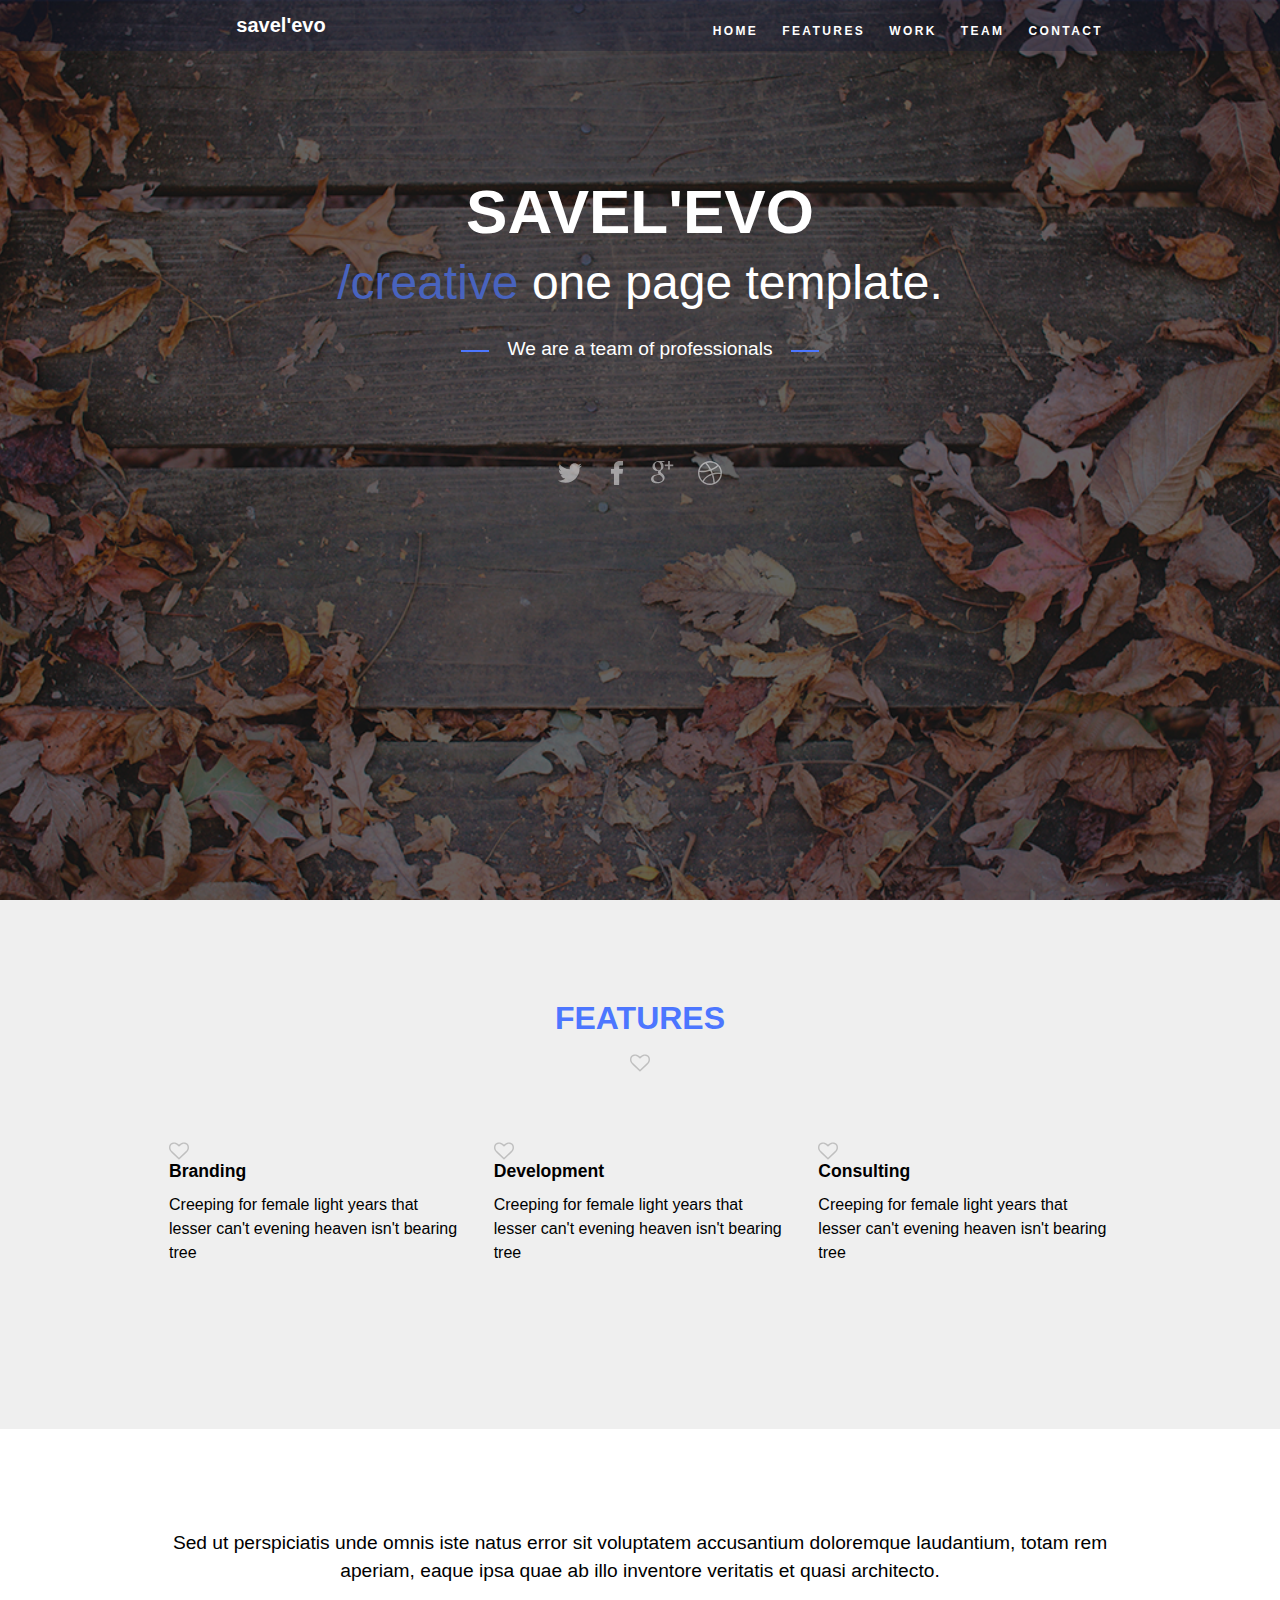
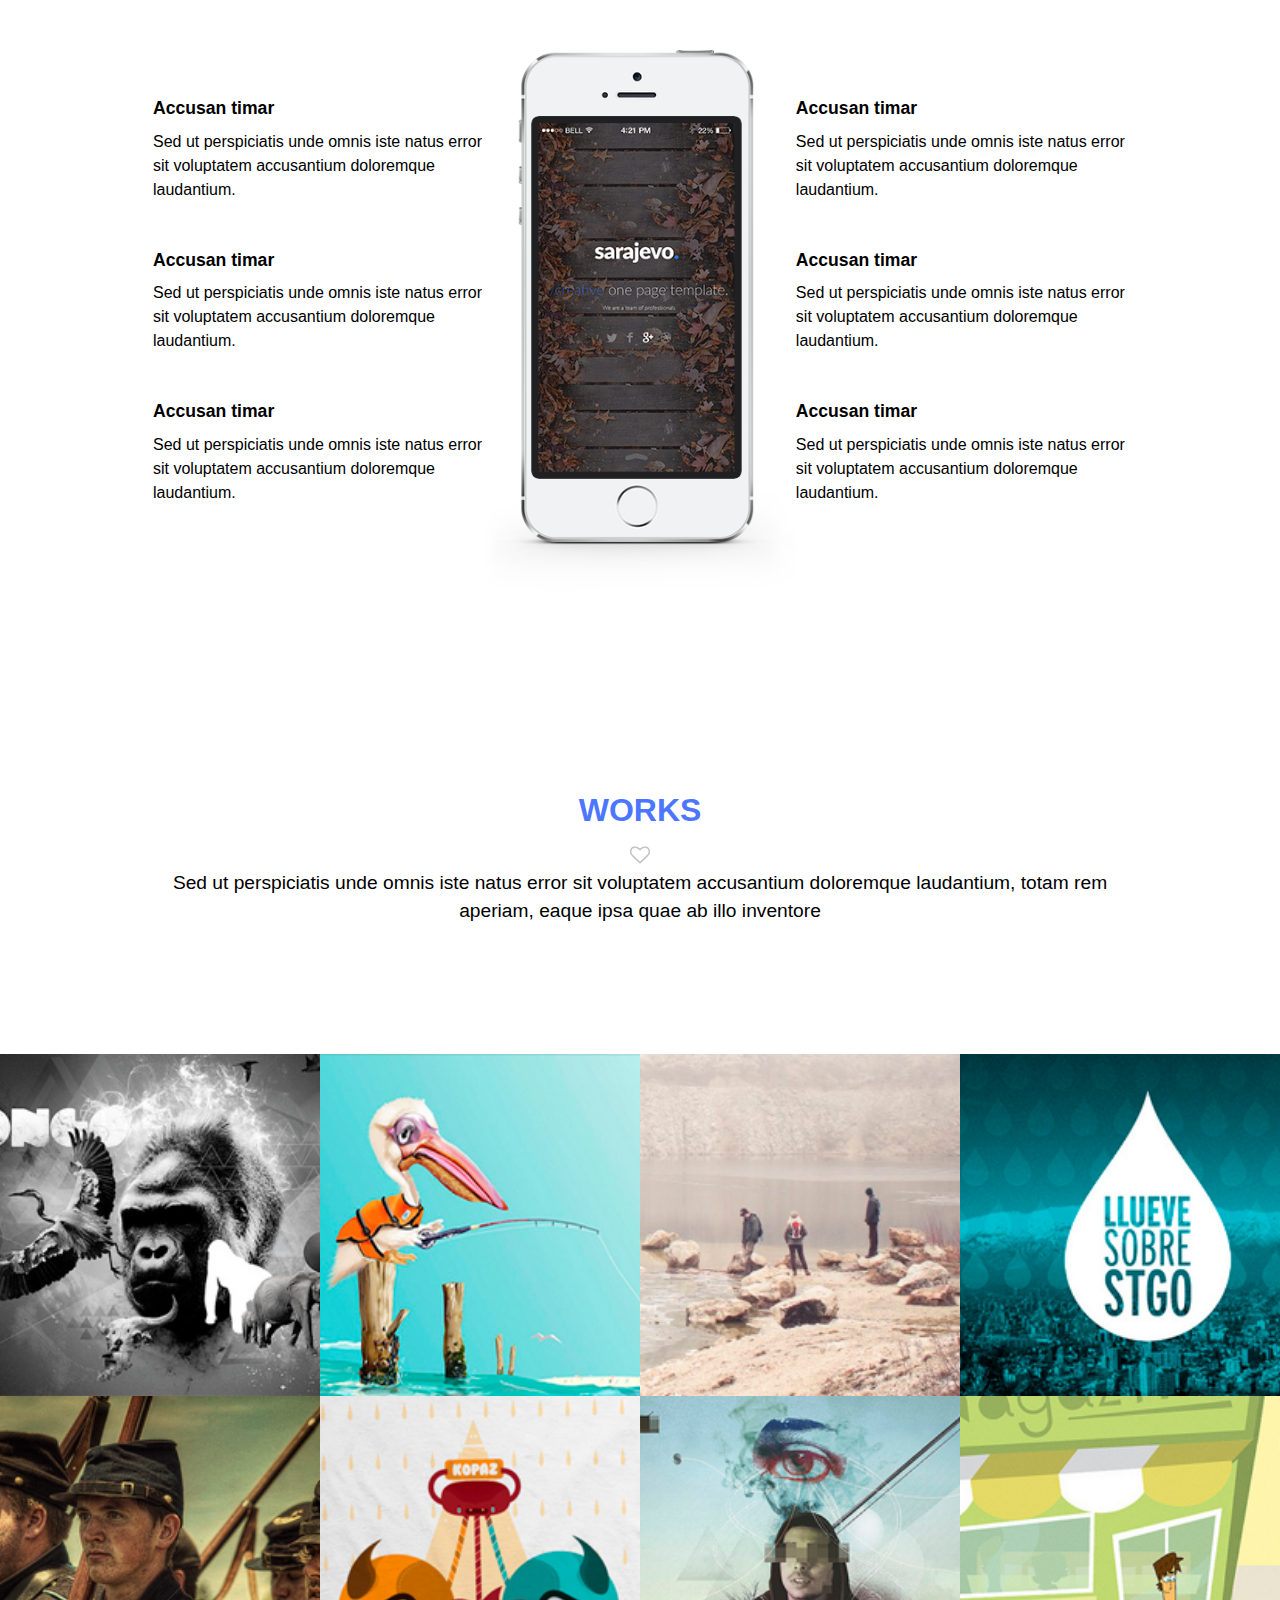
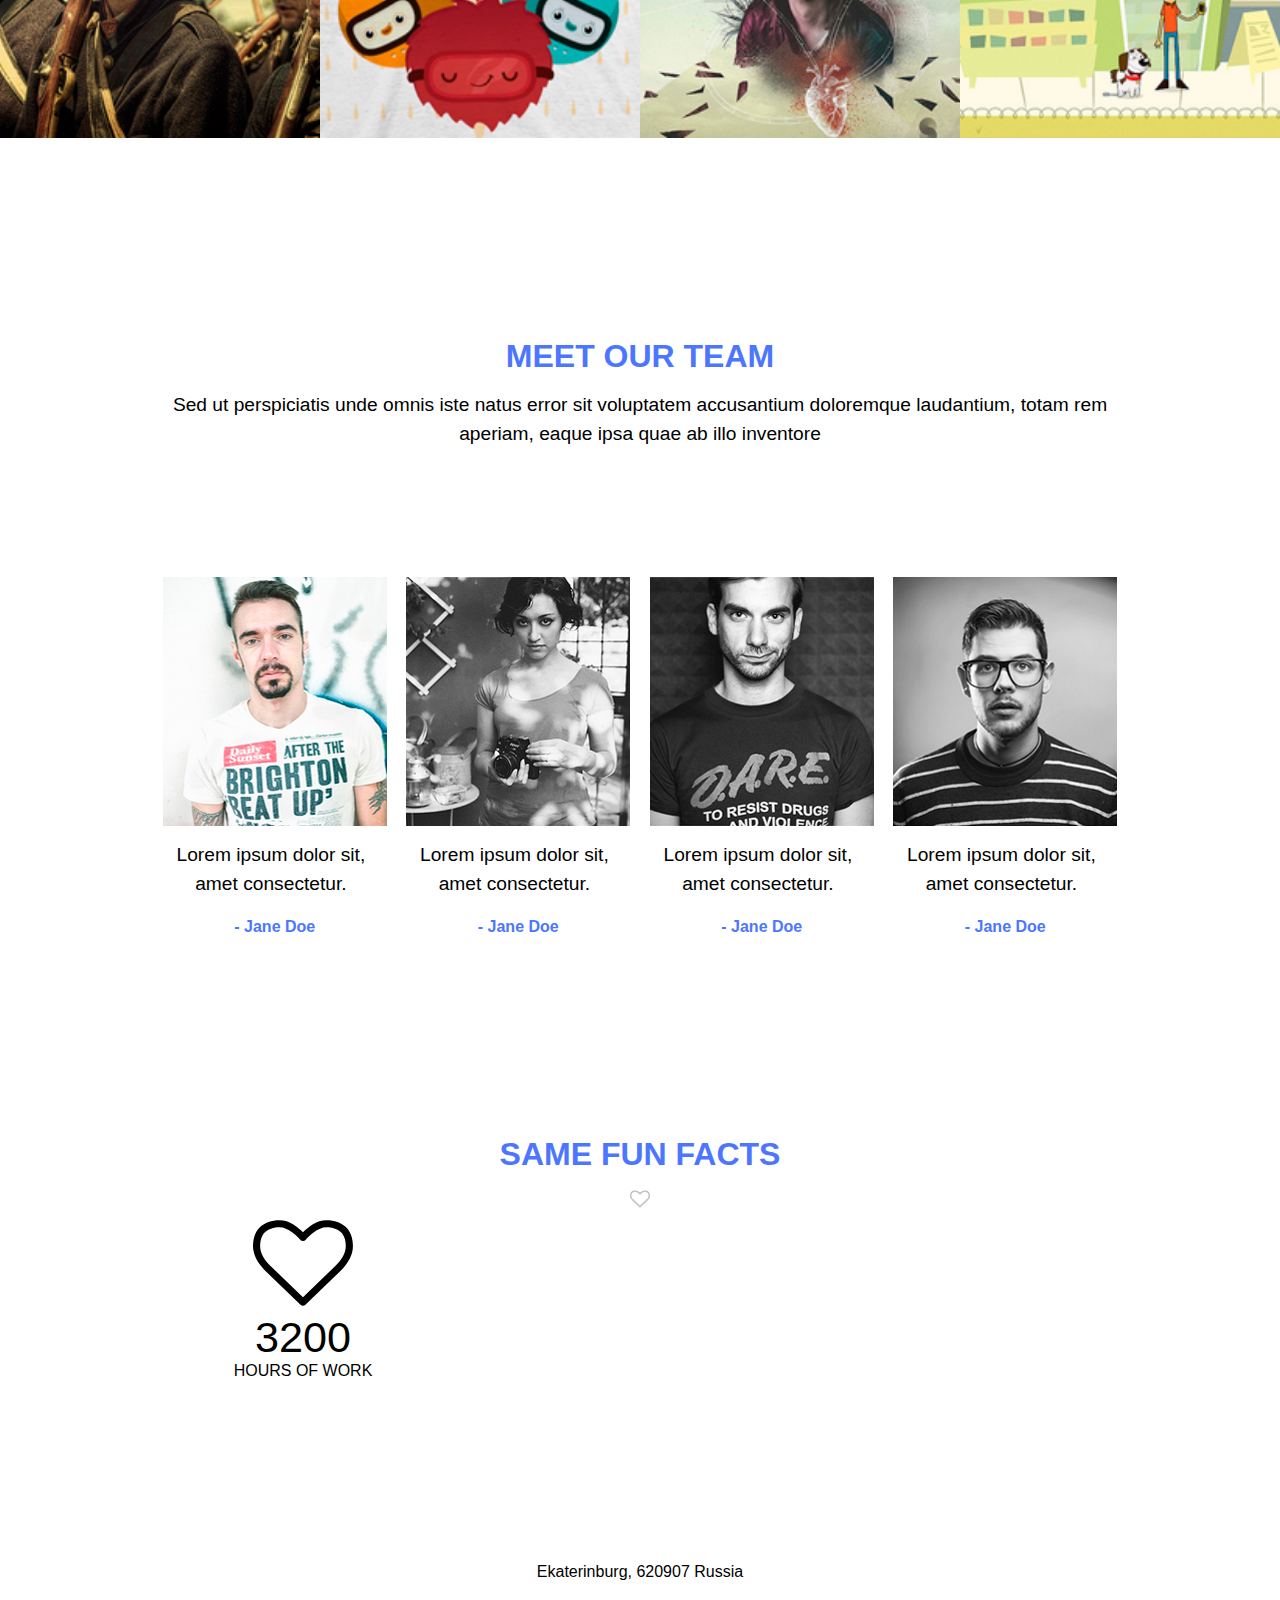
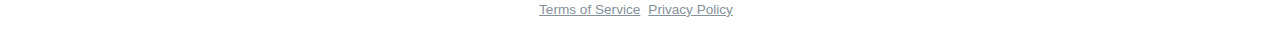
==== index.html @ 515e4ff5 "add section facts" ====
<!DOCTYPE html>
<html lang="en">
<head>
    <meta charset="UTF-8">
    <link rel="stylesheet" href="assets/css/style.min.css">
    <link href="https://fonts.googleapis.com/css?family=Montserrat:400,600,700&display=swap" rel="stylesheet">
    
    <!-- Useful meta tags -->
    <meta http-equiv="x-ua-compatible" content="ie=edge">
    <meta name="viewport" content="width=device-width, initial-scale=1">
    <meta name="robots" content="index, follow, noodp">
    <meta name="googlebot" content="index, follow">
    <meta name="google" content="notranslate">
    <meta name="format-detection" content="telephone=no">
    <meta name="keywords" content="">
    <meta name="description" content="">
    
    <title>HomePage</title>
</head>
<body>

<svg xmlns="http://www.w3.org/2000/svg" style="display:none;">
	<symbol id="twitter" viewbox="0 0 512 512">
		<g>
			<path d="M512,97.248c-19.04,8.352-39.328,13.888-60.48,16.576c21.76-12.992,38.368-33.408,46.176-58.016
				c-20.288,12.096-42.688,20.64-66.56,25.408C411.872,60.704,384.416,48,354.464,48c-58.112,0-104.896,47.168-104.896,104.992
				c0,8.32,0.704,16.32,2.432,23.936c-87.264-4.256-164.48-46.08-216.352-109.792c-9.056,15.712-14.368,33.696-14.368,53.056
				c0,36.352,18.72,68.576,46.624,87.232c-16.864-0.32-33.408-5.216-47.424-12.928c0,0.32,0,0.736,0,1.152
				c0,51.008,36.384,93.376,84.096,103.136c-8.544,2.336-17.856,3.456-27.52,3.456c-6.72,0-13.504-0.384-19.872-1.792
				c13.6,41.568,52.192,72.128,98.08,73.12c-35.712,27.936-81.056,44.768-130.144,44.768c-8.608,0-16.864-0.384-25.12-1.44
				C46.496,446.88,101.6,464,161.024,464c193.152,0,298.752-160,298.752-298.688c0-4.64-0.16-9.12-0.384-13.568
				C480.224,136.96,497.728,118.496,512,97.248z"/>
		</g>
	</symbol>

	<symbol id="facebook" viewbox="0 0 512 512">
		<g>
			<path d="M134.941,272.691h56.123v231.051c0,4.562,3.696,8.258,8.258,8.258h95.159
				c4.562,0,8.258-3.696,8.258-8.258V273.78h64.519c4.195,0,7.725-3.148,8.204-7.315l9.799-85.061c0.269-2.34-0.472-4.684-2.038-6.44
				c-1.567-1.757-3.81-2.763-6.164-2.763h-74.316V118.88c0-16.073,8.654-24.224,25.726-24.224c2.433,0,48.59,0,48.59,0
				c4.562,0,8.258-3.698,8.258-8.258V8.319c0-4.562-3.696-8.258-8.258-8.258h-66.965C309.622,0.038,308.573,0,307.027,0
				c-11.619,0-52.006,2.281-83.909,31.63c-35.348,32.524-30.434,71.465-29.26,78.217v62.352h-58.918c-4.562,0-8.258,3.696-8.258,8.258
				v83.975C126.683,268.993,130.379,272.691,134.941,272.691z"/>
		</g>
	</symbol>

	<symbol id="google-plus" viewbox="0 0 512 512">
		<g>
			<path d="M273.372,302.498c-5.041-6.762-10.608-13.045-16.7-18.842c-6.091-5.804-12.183-11.088-18.271-15.845
				c-6.092-4.757-11.659-9.329-16.702-13.709c-5.042-4.374-9.135-8.945-12.275-13.702c-3.14-4.757-4.711-9.61-4.711-14.558
				c0-6.855,2.19-13.278,6.567-19.274c4.377-5.996,9.707-11.799,15.986-17.417c6.28-5.617,12.559-11.753,18.844-18.415
				c6.276-6.665,11.604-15.465,15.985-26.412c4.373-10.944,6.563-23.458,6.563-37.542c0-16.75-3.713-32.835-11.136-48.25
				c-7.423-15.418-17.89-27.412-31.405-35.976h38.54L303.2,0H178.441c-17.699,0-35.498,1.906-53.384,5.72
				c-26.453,5.9-48.723,19.368-66.806,40.397C40.171,67.15,31.129,90.99,31.129,117.637c0,28.171,10.138,51.583,30.406,70.233
				c20.269,18.649,44.585,27.978,72.945,27.978c5.71,0,12.371-0.478,19.985-1.427c-0.381,1.521-1.043,3.567-1.997,6.136
				s-1.715,4.62-2.286,6.14c-0.57,1.521-1.047,3.375-1.425,5.566c-0.382,2.19-0.571,4.428-0.571,6.71
				c0,12.563,6.086,26.744,18.271,42.541c-14.465,0.387-28.737,1.67-42.825,3.86c-14.084,2.19-28.833,5.616-44.252,10.28
				c-15.417,4.661-29.217,11.42-41.396,20.27c-12.182,8.854-21.317,19.366-27.408,31.549C3.533,361.559,0.01,374.405,0.01,386.017
				c0,12.751,2.857,24.314,8.565,34.69c5.708,10.369,13.035,18.842,21.982,25.406c8.945,6.57,19.273,12.083,30.978,16.562
				c11.704,4.47,23.315,7.659,34.829,9.562c11.516,1.903,22.888,2.854,34.119,2.854c51.007,0,90.981-12.464,119.909-37.397
				c26.648-23.223,39.971-50.062,39.971-80.517c0-10.855-1.57-20.984-4.712-30.409C282.51,317.337,278.42,309.254,273.372,302.498z
				 M163.311,198.722c-9.707,0-18.937-2.475-27.694-7.426c-8.757-4.95-16.18-11.374-22.27-19.273
				c-6.088-7.898-11.418-16.796-15.987-26.695c-4.567-9.896-7.944-19.792-10.135-29.692c-2.19-9.895-3.284-19.318-3.284-28.265
				c0-18.271,4.854-33.974,14.562-47.108c9.705-13.134,23.411-19.701,41.112-19.701c12.563,0,23.935,3.899,34.118,11.704
				c10.183,7.804,18.177,17.701,23.984,29.692c5.802,11.991,10.277,24.407,13.417,37.257c3.14,12.847,4.711,24.983,4.711,36.403
				c0,19.036-4.139,34.317-12.419,45.833C195.144,192.964,181.775,198.722,163.311,198.722z M242.251,413.123
				c-5.23,8.949-12.319,15.94-21.267,20.981c-8.946,5.048-18.509,8.758-28.693,11.14c-10.183,2.385-20.889,3.572-32.12,3.572
				c-12.182,0-24.27-1.431-36.258-4.284c-11.99-2.851-23.459-7.187-34.403-12.991c-10.944-5.8-19.795-13.798-26.551-23.982
				c-6.757-10.184-10.135-21.744-10.135-34.69c0-11.419,2.568-21.601,7.708-30.55c5.142-8.945,11.709-16.084,19.702-21.408
				c7.994-5.332,17.319-9.713,27.979-13.131c10.66-3.433,20.937-5.808,30.833-7.139c9.895-1.335,19.985-1.995,30.262-1.995
				c6.283,0,11.043,0.191,14.277,0.567c1.143,0.767,4.043,2.759,8.708,5.996s7.804,5.428,9.423,6.57
				c1.615,1.137,4.567,3.326,8.85,6.563c4.281,3.237,7.327,5.661,9.135,7.279c1.803,1.618,4.421,4.045,7.849,7.279
				c3.424,3.237,5.948,6.043,7.566,8.422c1.615,2.378,3.616,5.28,5.996,8.702c2.38,3.433,4.043,6.715,4.998,9.855
				c0.948,3.142,1.854,6.567,2.707,10.277c0.855,3.72,1.283,7.569,1.283,11.57C250.105,393.713,247.487,404.182,242.251,413.123z"/>
			<polygon points="401.998,73.089 401.998,0 365.449,0 365.449,73.089 292.358,73.089 292.358,109.636 365.449,109.636 
				365.449,182.725 401.998,182.725 401.998,109.636 475.081,109.636 475.081,73.089 		"/>
		</g>
	</symbol>

	<symbol id="dribble" viewbox="0 0 512 512">
		<g>
			<path d="M256,0C115.04,0,0,115.05,0,256c0,140.96,115.05,256,256,256c140.96,0,256-115.05,256-256C512,115.04,396.95,0,256,0z   M429.64,111.51c31.96,38.34,51.47,87.39,52.31,140.89c-40.06-9.37-84.55-10-129.86-1.74c-11.79,2.15-23.58,4.88-35.3,8.16  c-3.9-10.61-8.04-21.13-12.44-31.55c-4.49-10.63-9.23-21.08-14.19-31.38C344.15,175.27,402.65,144.57,429.64,111.51z M256,30  c58.82,0,112.45,22.59,152.7,59.54C393,110.95,348.26,142.12,276.48,169c-25.06-46.66-55.11-89.54-89.83-128.1  C208.51,33.83,231.82,30,256,30z M156.95,52.9c35.41,37.93,65.87,80.29,90.96,126.05c-74.68,24.17-150.29,34.03-212.46,27.66  C50.59,138.96,96.14,82.67,156.95,52.9z M30,256c0-6.64,0.31-13.21,0.87-19.7c13.72,1.45,28.03,2.18,42.82,2.18  c58.33,0,123.86-11.22,188.21-32.53c9.82,20.1,18.65,40.78,26.44,61.97c-25.09,9.02-49.51,20.49-72.44,34.14  c-56.22,33.47-97.35,76.53-114.41,118.71C57.52,379.51,30,320.91,30,256z M256,482c-48.29,0-93.09-15.23-129.86-41.14  c11.4-38.52,49.96-80.19,105.11-113.02c19.43-11.58,42.15-22.49,66.88-31.36c17.53,55.1,28.27,113.26,31.68,173.13  C306.67,477.63,281.84,482,256,482z M359.07,457.1c-4.16-58.32-15.02-115.1-32.45-169.64c48.6-13.36,102.58-17.84,153.77-4.56  C471.33,358.91,424.41,423.47,359.07,457.1z"/>
		</g>
	</symbol>

	<symbol id="heart" viewbox="0 0 512 512">
		<g>
			<path d="M475.366,71.949c-24.175-23.606-57.575-35.404-100.215-35.404c-11.8,0-23.843,2.046-36.117,6.136
				c-12.279,4.093-23.702,9.615-34.256,16.562c-10.568,6.945-19.65,13.467-27.269,19.556c-7.61,6.091-14.845,12.564-21.696,19.414
				c-6.854-6.85-14.087-13.323-21.698-19.414c-7.616-6.089-16.702-12.607-27.268-19.556c-10.564-6.95-21.985-12.468-34.261-16.562
				c-12.275-4.089-24.316-6.136-36.116-6.136c-42.637,0-76.039,11.801-100.211,35.404C12.087,95.55,0,128.286,0,170.16
				c0,12.753,2.24,25.891,6.711,39.398c4.471,13.514,9.566,25.031,15.275,34.546c5.708,9.514,12.181,18.792,19.414,27.834
				c7.233,9.041,12.519,15.272,15.846,18.698c3.33,3.426,5.948,5.903,7.851,7.427L243.25,469.938
				c3.427,3.426,7.614,5.144,12.562,5.144s9.138-1.718,12.563-5.144l177.87-171.31c43.588-43.58,65.38-86.406,65.38-128.472
				C511.626,128.279,499.54,95.546,475.366,71.949z M421.405,271.795L255.813,431.391L89.938,271.507
				C54.344,235.922,36.55,202.133,36.55,170.156c0-15.415,2.046-29.026,6.136-40.824c4.093-11.8,9.327-21.177,15.703-28.124
				c6.377-6.949,14.132-12.607,23.268-16.988c9.141-4.377,18.086-7.328,26.84-8.85c8.754-1.52,18.079-2.281,27.978-2.281
				c9.896,0,20.557,2.424,31.977,7.279c11.418,4.853,21.934,10.944,31.545,18.271c9.613,7.332,17.845,14.183,24.7,20.557
				c6.851,6.38,12.559,12.229,17.128,17.559c3.424,4.189,8.091,6.283,13.989,6.283c5.9,0,10.562-2.094,13.99-6.283
				c4.568-5.33,10.28-11.182,17.131-17.559c6.852-6.374,15.085-13.222,24.694-20.557c9.613-7.327,20.129-13.418,31.553-18.271
				c11.416-4.854,22.08-7.279,31.977-7.279s19.219,0.761,27.977,2.281c8.757,1.521,17.702,4.473,26.84,8.85
				c9.137,4.38,16.892,10.042,23.267,16.988c6.376,6.947,11.612,16.324,15.705,28.124c4.086,11.798,6.132,25.409,6.132,40.824
				C475.078,202.133,457.19,236.016,421.405,271.795z"/>
		</g>
	</symbol>	



</svg>
<!-- Bonjour le monde -->

<div class="page">
	<section class="section-hero">
		<div class="header-wrapper">
			<div class="container">
				<header class="header">
					<div class="logo-box">
						<span class="logo-box__text">
							savel'evo
						</span>
					</div>
					<!-- /.logo-box -->
				
					<nav class="navbar">
				    	<svg class="navbar__menu hide-desktop">
				    		<use xlink:href="#menu"></use>
				    	</svg>
				
						<ul class="navbar-list">
							<li class="navbar-list__item">
								<a class="navbar-list__link" href="#">Home</a>
							</li>
				
							<li class="navbar-list__item">
								<a class="navbar-list__link" href="#">Features</a>
							</li>
				
							<li class="navbar-list__item">
								<a class="navbar-list__link" href="#">Work</a>
							</li>
				
							<li class="navbar-list__item">
								<a class="navbar-list__link" href="#">Team</a>
							</li>
				
							<li class="navbar-list__item">
								<a class="navbar-list__link" href="#">Contact</a>
							</li>
						</ul>
					</nav>
					<!-- /.navbar -->
				</header>			</div>
		</div>

		<div class="container">
			<div class="hero">
				<h1 class="page__head hero__head">Savel'evo</h1>
				<p class=" hero__subhead"><span>/creative</span> one page template.</p>
				<p class="hero__text">We are a team of professionals</p>
			
				<ul class="social-block hero-social">
					<li class="hero-social__item">
						<a href="#" class="hero-social__link">
							<svg class="hero-social__icon">
								<use xlink:href="#twitter"></use>
							</svg>
						</a>
					</li>
			
					<li class="hero-social__item">
						<a href="#" class="hero-social__link">
							<svg class="hero-social__icon">
								<use xlink:href="#facebook"></use>
							</svg>
						</a>
					</li>
			
					<li class="hero-social__item">
						<a href="#" class="hero-social__link">
							<svg class="hero-social__icon">
								<use xlink:href="#google-plus"></use>
							</svg>
						</a>
					</li>
			
					<li class="hero-social__item">
						<a href="#" class="hero-social__link">
							<svg class="hero-social__icon">
								<use xlink:href="#dribble"></use>
							</svg>
						</a>
					</li>
				</ul>
			</div>
			<!-- /.hero -->		</div>
	</section>

	<section class="section-features section--padding-vertical">
		<div class="container">
			<div class="features">
				<h1 class="page__head features__head">features</h1>
				<div class="page-heart">
					<svg class="page-heart__icon">
						<use xlink:href="#heart"></use>
					</svg>
				</div>
			
				<ul class="features-list page-list">
					<li class="features-list__item">
						<svg class="page__subhead-icon">
							<use xlink:href="#heart"></use>
						</svg>
			
						<h1 class="page-list__head">Branding</h1>
			
						<p class="page-list__text">
							Creeping for female light years that lesser can't evening heaven isn't bearing tree
						</p>
					</li>
					<li class="features-list__item">
						<svg class="page__subhead-icon">
							<use xlink:href="#heart"></use>
						</svg>
			
						<h1 class="page-list__head">Development</h1>
			
						<p class="page-list__text">
							Creeping for female light years that lesser can't evening heaven isn't bearing tree
						</p>
					</li>
					<li class="features-list__item">
						<svg class="page__subhead-icon">
							<use xlink:href="#heart"></use>
						</svg>
			
						<h1 class="page-list__head">Consulting</h1>
			
						<p class="page-list__text">
							Creeping for female light years that lesser can't evening heaven isn't bearing tree
						</p>
					</li>
				</ul>
				<!-- /.features-list -->
			</div>
			<!-- /.features -->		</div>
	</section>

	<section class="section-services section--padding-vertical">
		<div class="container">
			<div class="services">
				<p class="page__subhead services__subhead">
					Sed ut perspiciatis unde omnis iste natus error sit voluptatem accusantium doloremque laudantium, totam rem aperiam, eaque ipsa quae ab illo inventore veritatis et quasi architecto.
				</p>
			
				<div class="services-content">
					<ul class="page-list services-list">
						<li class="page-list__item services-list__item">
							<h1 class="page-list__head">Accusan timar</h1>
			
							<p class="services-list__text">
								Sed ut perspiciatis unde omnis iste natus error sit voluptatem accusantium doloremque laudantium.
							</p>
						</li>
			
						<li class="page-list__item services-list__item">
							<h1 class="page-list__head">Accusan timar</h1>
							
							<p class="services-list__text">
								Sed ut perspiciatis unde omnis iste natus error sit voluptatem accusantium doloremque laudantium.
							</p>
						</li>
			
						<li class="page-list__item services-list__item">
							<h1 class="page-list__head">Accusan timar</h1>
							
							<p class="services-list__text">
								Sed ut perspiciatis unde omnis iste natus error sit voluptatem accusantium doloremque laudantium.
							</p>
						</li>
					</ul>
					<!-- /.services-list -->
			
					<img
						class="services-image" 
						src="../../assets/img/services/iphone.png" 
						alt="iphone"
					>
			
					<ul class="page-list services-list">
						<li class="page-list__item services-list__item">
							<h1 class="page-list__head">Accusan timar</h1>
			
							<p class="services-list__text">
								Sed ut perspiciatis unde omnis iste natus error sit voluptatem accusantium doloremque laudantium.
							</p>
						</li>
			
						<li class="page-list__item services-list__item">
							<h1 class="page-list__head">Accusan timar</h1>
			
							<p class="services-list__text">
								Sed ut perspiciatis unde omnis iste natus error sit voluptatem accusantium doloremque laudantium.
							</p>
						</li>
			
						<li class="page-list__item services-list__item">
							<h1 class="page-list__head">Accusan timar</h1>
			
							<p class="services-list__text">
								Sed ut perspiciatis unde omnis iste natus error sit voluptatem accusantium doloremque laudantium.
							</p>
						</li>
					</ul>
					<!-- /.services-list -->
				</div>
				<!-- /.services-content -->
			</div>
			<!-- /.services -->		</div>
	</section>

	<section class="section-portfolio section--padding-vertical">
		<div class="container">
			<div class="portfolio">
				<h1 class="page__head">works</h1>
				
				<div class="page-heart">
					<svg class="page-heart__icon">
						<use xlink:href="#heart"></use>
					</svg>
				</div>
			
				<p class="page__subhead">
					Sed ut perspiciatis unde omnis iste natus error sit voluptatem accusantium doloremque laudantium, totam rem aperiam, eaque ipsa quae ab illo inventore
				</p>
			</div>
			<!-- /.portfolio -->		</div>

		
		<ul class="slider-list grid" >
			<li class="slider-list__item a">
				<img src="../../assets/img/slider/a.png" alt="slider picture">
			</li>
		
			<li class="slider-list__item b">
				<img src="../../assets/img/slider/b.png" alt="slider picture">
			</li>
		
			<li class="slider-list__item c">
				<img src="../../assets/img/slider/c.png" alt="slider picture">
			</li>
		
			<li class="slider-list__item d">
				<img src="../../assets/img/slider/d.png" alt="slider picture">
			</li>
		
			<li class="slider-list__item e">
				<img src="../../assets/img/slider/e.png" alt="slider picture">
			</li>
		
			<li class="slider-list__item f">
				<img src="../../assets/img/slider/f.png" alt="slider picture">
			</li>
		
			<li class="slider-list__item j">
				<img src="../../assets/img/slider/j.png" alt="slider picture">
			</li>
		
			<li class="slider-list__item k">
				<img src="../../assets/img/slider/k.png" alt="slider picture">
			</li>
		</ul>
		<!-- /.slider-list -->	</section>

	<section class="section-team section--padding-vertical">
		<div class="container">
			<div class="team">
				<h1 class="page__head">Meet our team</h1>
				<p class="page__subhead">
					Sed ut perspiciatis unde omnis iste natus error sit voluptatem accusantium doloremque laudantium, totam rem aperiam, eaque ipsa quae ab illo inventore
				</p>
			
				<ul class="team-list page-list row">
					<li class="team-list__item">
						<figure class="page-figure">
							<img
							class="page-figure__img"
							src="../../assets/img/team/John.png"
							alt="user picture">
			
							<blockquote class="page-figure__quote">
								<p>Lorem ipsum dolor sit, amet consectetur.</p>
							</blockquote>
			
							<figcaption class="page-figure__caption">- Jane Doe </figcaption>
						</figure>
					</li>
			
					<li class="team-list__item">
						<figure class="page-figure">
							<img
							class="page-figure__img"
							src="../../assets/img/team/Chystine.png"
							alt="user picture">
			
							<blockquote class="page-figure__quote">
								<p>Lorem ipsum dolor sit, amet consectetur.</p>
							</blockquote>
			
							<figcaption class="page-figure__caption">- Jane Doe </figcaption>
						</figure>
					</li>
			
					<li class="team-list__item">
						<figure class="page-figure">
							<img
							class="page-figure__img"
							src="../../assets/img/team/Martin.png"
							alt="user picture">
			
							<blockquote class="page-figure__quote">
								<p>Lorem ipsum dolor sit, amet consectetur.</p>
							</blockquote>
			
							<figcaption class="page-figure__caption">- Jane Doe </figcaption>
						</figure>
					</li>
			
					<li class="team-list__item">
						<figure class="page-figure">
							<img
							class="page-figure__img"
							src="../../assets/img/team/Steve.png"
							alt="user picture">
			
							<blockquote class="page-figure__quote">
								<p>Lorem ipsum dolor sit, amet consectetur.</p>
							</blockquote>
			
							<figcaption class="page-figure__caption">- Jane Doe </figcaption>
						</figure>
					</li>
				</ul>
				<!-- /.team-list -->
			</div>
			<!-- /.team -->		</div>
	</section>

	<section class="section-facts section--padding-vertical">
		<div class="container">
			<div class="facts">
				<h1 class="page__head">same fun facts</h1>
			
				<div class="page-heart">
					<svg class="page-heart__icon">
						<use xlink:href="#heart"></use>
					</svg>
				</div>
				<!-- /.page-heart -->
			
				<ul class="facts-list page-list">
					<li class="facts-list__item">
						<svg class="facts-list__icon">
							<use xlink:href="#heart"></use>
						</svg>
			
						<span class="facts-list__number-val">3200</span>
			
						<span class="facts-list__caption">Hours of Work</span>
					</li>
				</ul>
				<!-- /.facts-list -->
			
			</div>		</div>
	</section>

	<section class="section-footer">
		<div class="container">
			<footer class="footer">
				<img class="footer-logo" src="" alt="">
			
				<p class="footer__address">
					Ekaterinburg, 620907 <span class="page_d-block">Russia</span>
				</p>
			
				<ul class="footer-social">
					<li class="footer-social__item">
						<a class="footer-social__link" href="#">Terms of Service</a>
					</li>
			
					<li class="footer-social__item">
						<a class="footer-social__link" href="#">Privacy Policy</a>
					</li>
				</ul>
			</footer>
			<!-- /.footer -->		</div>
	</section>
</div>

<script src="assets/js/app.min.js"></script>

</body>
</html>
---- assets/css/style.min.css ----
body{margin:0;padding:0;font-family:myriadpro-bold,sans-serif}@font-face{font-family:myriadpro-bold;src:url(../sass/fonts/myriadpro-bold.ttf) format("truetype");font-style:normal;font-weight:400}*,:after,:before{box-sizing:border-box}h1,h2,h3,h4,ul{margin:0;padding:0}ul{display:-ms-flexbox;display:flex;list-style:none}p{padding:0;margin:0;line-height:1.5em}img{display:block;width:100%;height:auto}.btn{width:50%;color:#fff;text-align:center;background-color:#4c76ff;text-decoration:none;font-size:1.5em;border-radius:20px;padding:.5em;margin-top:1.5em;transition:background-color .14s linear}.btn:hover{background-color:#668aff}.btn-cta{background-color:#00CC80FF;transition:background-color .14s linear}.btn-cta:hover{background-color:#00e690}body::-webkit-scrollbar{width:.5em;background-color:transparent}body::-webkit-scrollbar-thumb{background-color:#4c76ff;border-radius:1em}.grid{width:100%;display:grid;grid-auto-flow:dense;grid-template-columns:repeat(12,1fr);grid-template-rows:repeat(2,38vh)}.grid .slider-list__item{position:relative;background-color:#ccc;overflow:hidden}.grid .slider-list__item img{position:absolute;top:0;left:0;width:100%;height:100%;object-fit:cover}.grid .slider-list__item.a,.grid .slider-list__item.b,.grid .slider-list__item.c,.grid .slider-list__item.d,.grid .slider-list__item.e,.grid .slider-list__item.f,.grid .slider-list__item.j,.grid .slider-list__item.k{grid-column:span 3}@media (max-width:991px){.grid{grid-template-columns:repeat(2,1fr);grid-template-rows:repeat(3,30vh)}.grid .slider-list__item.a,.grid .slider-list__item.b,.grid .slider-list__item.c,.grid .slider-list__item.d,.grid .slider-list__item.e,.grid .slider-list__item.f{grid-column:span 1;grid-row:span 1}}@media (max-width:768px){.grid{grid-template-columns:1fr;grid-template-rows:repeat(6,45vh)}.grid .slider-list__item.a,.grid .slider-list__item.b,.grid .slider-list__item.c,.grid .slider-list__item.d,.grid .slider-list__item.e,.grid .slider-list__item.f{grid-column:span 1;grid-row:span 1}}.page{overflow:hidden}.page-heart{text-align:center}.page-heart__icon{width:20px;height:20px;fill:#bfbfbf}.page__head,.page__subhead{text-align:center}.page__head{font-size:2em;font-weight:700;color:#4c76ff;text-transform:uppercase;padding-bottom:.5em}.page__subhead{font-size:1.2em;padding-bottom:8rem;position:relative}.page__subhead-icon{width:20px;height:20px;fill:#bfbfbf}.page-figure__quote,.page__text{text-align:justify;font-size:1.2em;line-height:1.6em}.page-list__head{font-size:1.1em;font-weight:600;padding-bottom:.6em;text-align:left;width:100%}.page-figure{display:-ms-flexbox;display:flex;-ms-flex-direction:column;flex-direction:column;-ms-flex-align:center;align-items:center;margin:0}.page-figure__img{width:224px}.page-figure__quote{font-size:1.2em;text-align:center;padding:.8em .4em 1em 0;margin:0}.page-figure__caption{color:#4c76ff;font-weight:700}.section-hero{width:100%;height:100vh;background:url(../img/hero/hero_background.jpg);background-position:50%;background-size:cover}.section-features{background-color:#efefef}.section-footer{margin:4rem 0 1rem}.section--padding-vertical{padding:100px 0}.container{margin:0 auto;max-width:974px}.header{display:-ms-flexbox;display:flex;-ms-flex-pack:justify;justify-content:space-between;-ms-flex-align:center;align-items:center;color:red}.header-wrapper{background:rgba(16,22,54,.3)}.navbar{font-size:12px}.navbar__menu{width:35px;height:35px;fill:#fff}.navbar-list{display:-ms-inline-flexbox;display:inline-flex}.navbar-list__item{padding:2em 2em 1.1em 0}.navbar-list__link{color:#fff;font-weight:700;letter-spacing:.2em;text-decoration:none;text-transform:uppercase;position:relative}.navbar-list__link:before{content:"";display:block;width:100%;height:1.3px;background-color:#4c76ff;position:absolute;top:-100%;right:0;opacity:0;transition:opacity .3s ease}.navbar-list__link:hover:before{opacity:1}.logo-box{min-width:256px;display:-ms-flexbox;display:flex;-ms-flex-pack:distribute;justify-content:space-around}.logo-box__text{color:#fff;font-size:20px;font-weight:700;position:relative}#tag{font-size:14px;font-style:italic;color:#814d4d;opacity:.3}.hero{text-align:center;color:#fff;display:-ms-flexbox;display:flex;-ms-flex-direction:column;flex-direction:column;-ms-flex-align:center;align-items:center;padding-top:125px}.hero__head{color:#fff;font-size:62px;padding-bottom:0;margin:0}.hero__subhead{padding-bottom:1rem;font-size:48px}.hero__subhead span{color:#4863be}.hero__text{font-size:1.2rem;position:relative;margin-bottom:10%}.hero__text:before{right:107%}.hero__text:after,.hero__text:before{content:"";display:block;width:28px;height:2px;background-color:#4c76ff;position:absolute;top:50%}.hero__text:after{left:107%}.hero-social{display:-ms-flexbox;display:flex}.hero-social__link{padding:.7rem;opacity:.5;transition:opacity .2s ease}.hero-social__link:hover{opacity:1}.hero-social__icon{width:24px;height:24px;fill:#fff}.features-list__item{display:-ms-flexbox;display:flex;-ms-flex-direction:column;flex-direction:column;-ms-flex-align:left;align-items:left;width:100%;padding:4rem 1rem}.services__subhead{padding-bottom:4rem}.services-content{display:-ms-flexbox;display:flex;-ms-flex-pack:justify;justify-content:space-between}.services-list{-ms-flex-direction:column;flex-direction:column}.services-list__item{padding-top:3rem}.services-image{width:32%}.facts-list__item{display:-ms-flexbox;display:flex;-ms-flex-direction:column;flex-direction:column;-ms-flex-align:center;align-items:center;text-transform:uppercase}.facts-list__icon{height:100px}.facts-list__number-val{font-size:2.7rem}.footer{display:-ms-flexbox;display:flex;-ms-flex-direction:column;flex-direction:column;-ms-flex-align:center;align-items:center}.footer__address{color:#000;padding:1em 0}.footer-social__item{margin-right:.5em}.footer-social__link{color:#85919b;font-size:.85em}@media screen and (min-width:1000px){.hide-desktop{display:none}}@media (max-width:1000px){.navbar-list{display:none}}@media (max-width:675px){.page__subhead{font-size:1.5em}.btn{width:80%}}
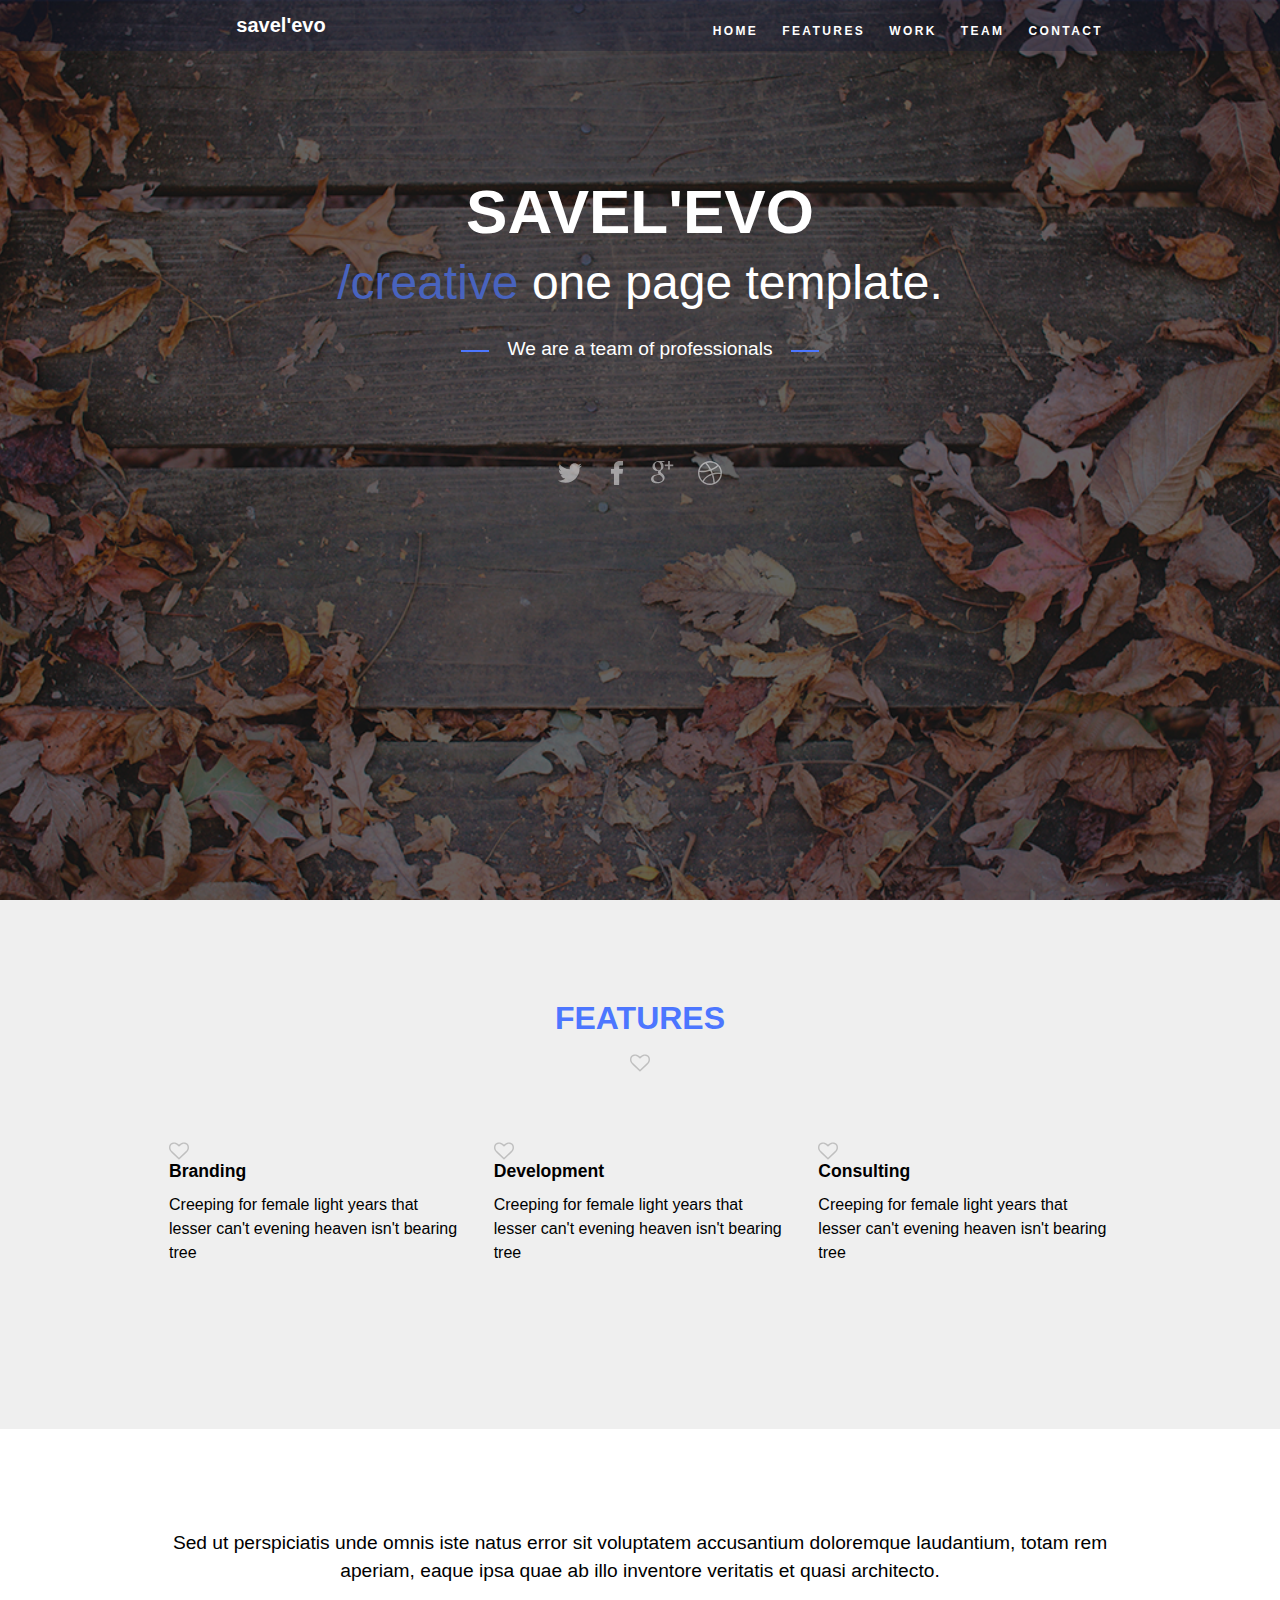
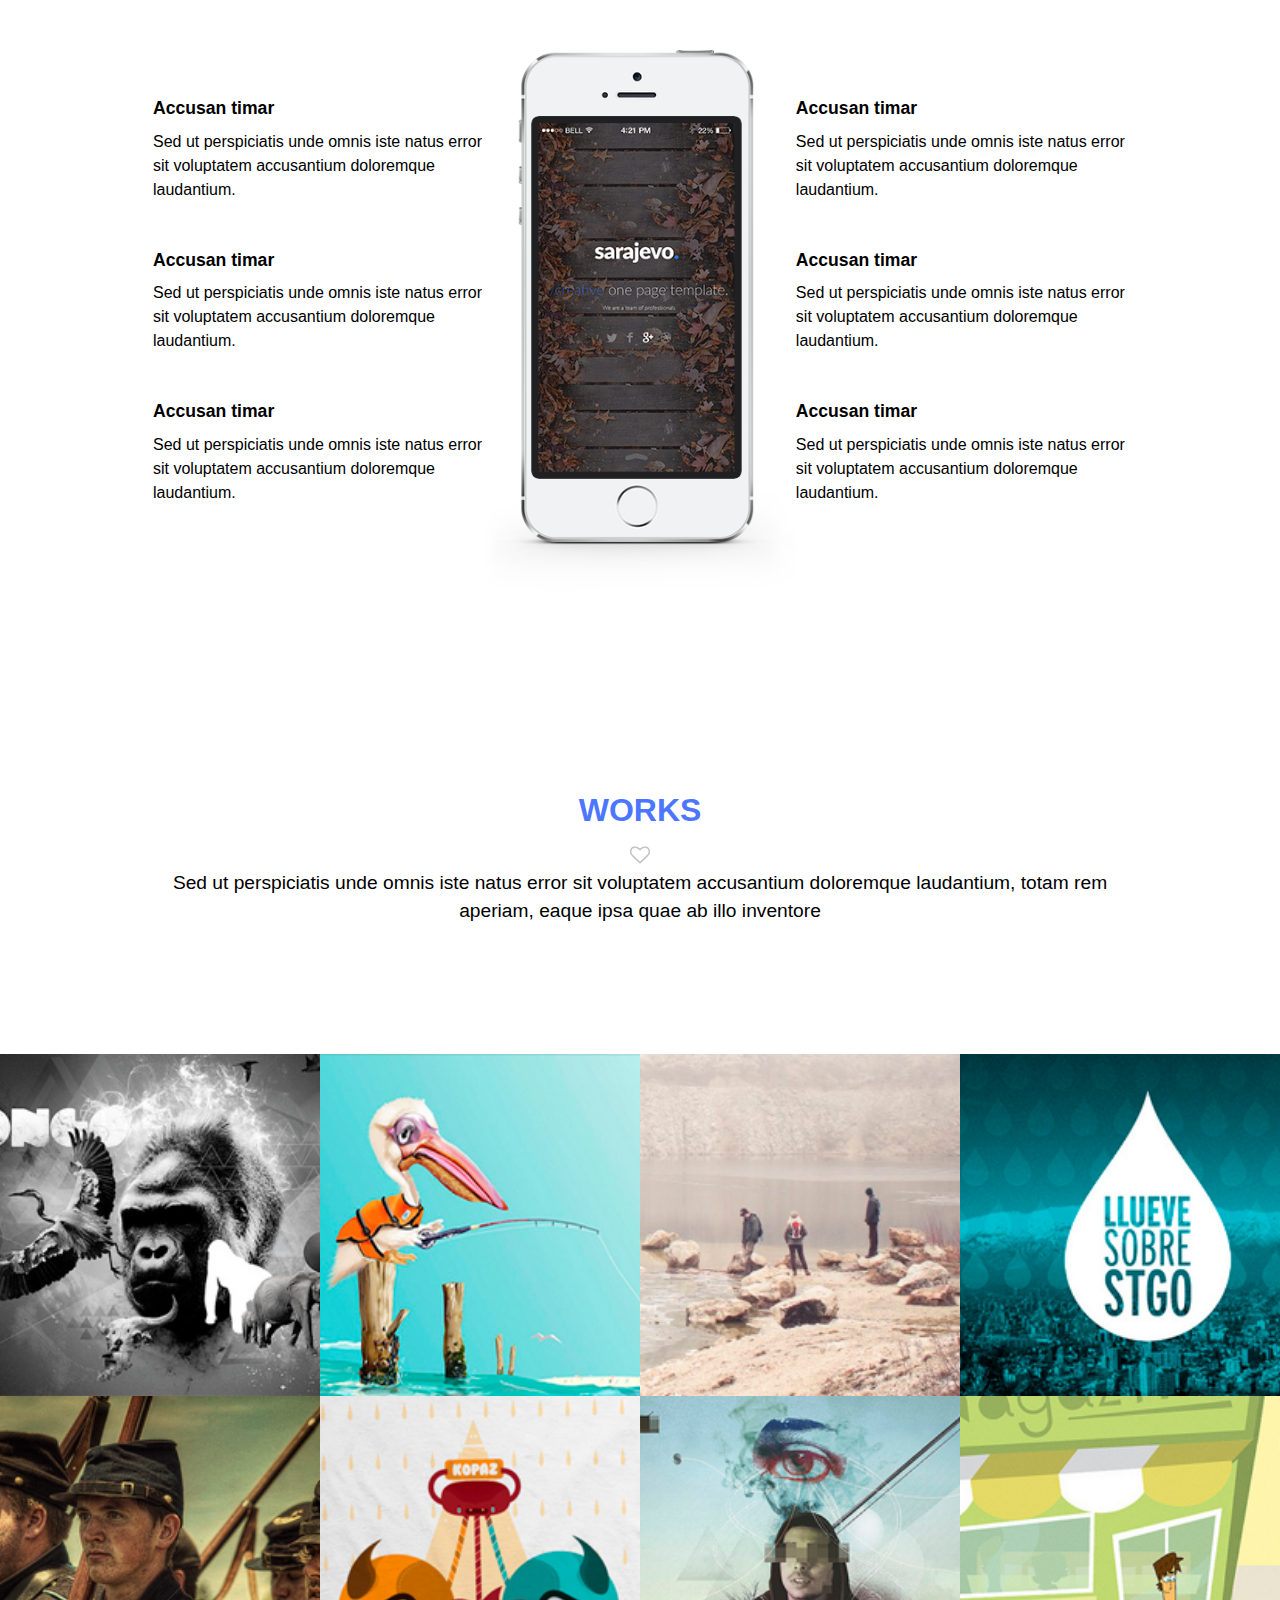
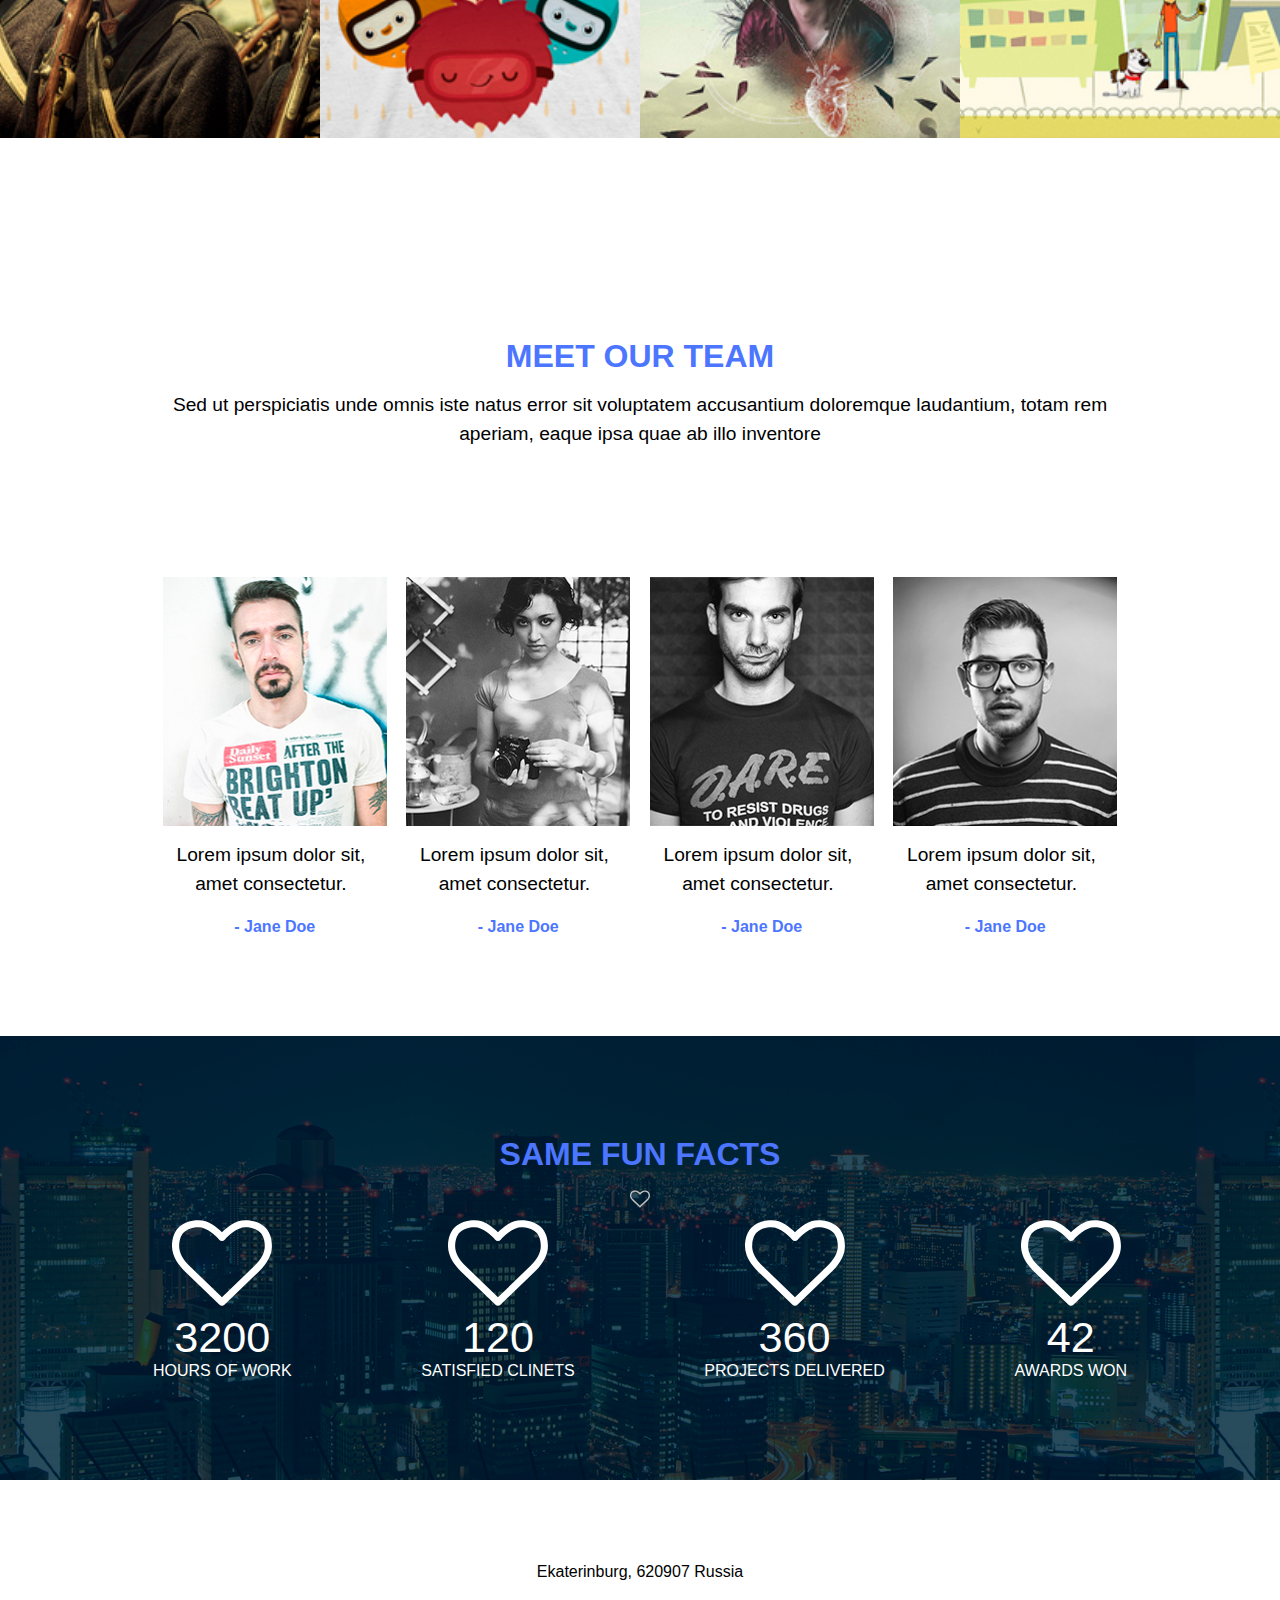
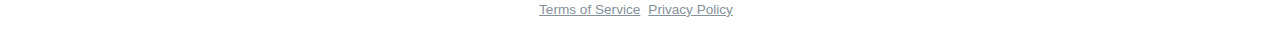
==== commit 1b9e4b0a: "update facts section" ====
--- a/index.html
+++ b/index.html
@@ -467,6 +467,36 @@
 			
 						<span class="facts-list__caption">Hours of Work</span>
 					</li>
+			
+					<li class="facts-list__item">
+						<svg class="facts-list__icon">
+							<use xlink:href="#heart"></use>
+						</svg>
+			
+						<span class="facts-list__number-val">120</span>
+			
+						<span class="facts-list__caption">Satisfied Clinets</span>
+					</li>
+			
+					<li class="facts-list__item">
+						<svg class="facts-list__icon">
+							<use xlink:href="#heart"></use>
+						</svg>
+			
+						<span class="facts-list__number-val">360</span>
+			
+						<span class="facts-list__caption">Projects delivered</span>
+					</li>
+			
+					<li class="facts-list__item">
+						<svg class="facts-list__icon">
+							<use xlink:href="#heart"></use>
+						</svg>
+			
+						<span class="facts-list__number-val">42</span>
+			
+						<span class="facts-list__caption">Awards Won</span>
+					</li>
 				</ul>
 				<!-- /.facts-list -->
 			
--- a/assets/css/style.min.css
+++ b/assets/css/style.min.css
@@ -1 +1 @@
-body{margin:0;padding:0;font-family:myriadpro-bold,sans-serif}@font-face{font-family:myriadpro-bold;src:url(../sass/fonts/myriadpro-bold.ttf) format("truetype");font-style:normal;font-weight:400}*,:after,:before{box-sizing:border-box}h1,h2,h3,h4,ul{margin:0;padding:0}ul{display:-ms-flexbox;display:flex;list-style:none}p{padding:0;margin:0;line-height:1.5em}img{display:block;width:100%;height:auto}.btn{width:50%;color:#fff;text-align:center;background-color:#4c76ff;text-decoration:none;font-size:1.5em;border-radius:20px;padding:.5em;margin-top:1.5em;transition:background-color .14s linear}.btn:hover{background-color:#668aff}.btn-cta{background-color:#00CC80FF;transition:background-color .14s linear}.btn-cta:hover{background-color:#00e690}body::-webkit-scrollbar{width:.5em;background-color:transparent}body::-webkit-scrollbar-thumb{background-color:#4c76ff;border-radius:1em}.grid{width:100%;display:grid;grid-auto-flow:dense;grid-template-columns:repeat(12,1fr);grid-template-rows:repeat(2,38vh)}.grid .slider-list__item{position:relative;background-color:#ccc;overflow:hidden}.grid .slider-list__item img{position:absolute;top:0;left:0;width:100%;height:100%;object-fit:cover}.grid .slider-list__item.a,.grid .slider-list__item.b,.grid .slider-list__item.c,.grid .slider-list__item.d,.grid .slider-list__item.e,.grid .slider-list__item.f,.grid .slider-list__item.j,.grid .slider-list__item.k{grid-column:span 3}@media (max-width:991px){.grid{grid-template-columns:repeat(2,1fr);grid-template-rows:repeat(3,30vh)}.grid .slider-list__item.a,.grid .slider-list__item.b,.grid .slider-list__item.c,.grid .slider-list__item.d,.grid .slider-list__item.e,.grid .slider-list__item.f{grid-column:span 1;grid-row:span 1}}@media (max-width:768px){.grid{grid-template-columns:1fr;grid-template-rows:repeat(6,45vh)}.grid .slider-list__item.a,.grid .slider-list__item.b,.grid .slider-list__item.c,.grid .slider-list__item.d,.grid .slider-list__item.e,.grid .slider-list__item.f{grid-column:span 1;grid-row:span 1}}.page{overflow:hidden}.page-heart{text-align:center}.page-heart__icon{width:20px;height:20px;fill:#bfbfbf}.page__head,.page__subhead{text-align:center}.page__head{font-size:2em;font-weight:700;color:#4c76ff;text-transform:uppercase;padding-bottom:.5em}.page__subhead{font-size:1.2em;padding-bottom:8rem;position:relative}.page__subhead-icon{width:20px;height:20px;fill:#bfbfbf}.page-figure__quote,.page__text{text-align:justify;font-size:1.2em;line-height:1.6em}.page-list__head{font-size:1.1em;font-weight:600;padding-bottom:.6em;text-align:left;width:100%}.page-figure{display:-ms-flexbox;display:flex;-ms-flex-direction:column;flex-direction:column;-ms-flex-align:center;align-items:center;margin:0}.page-figure__img{width:224px}.page-figure__quote{font-size:1.2em;text-align:center;padding:.8em .4em 1em 0;margin:0}.page-figure__caption{color:#4c76ff;font-weight:700}.section-hero{width:100%;height:100vh;background:url(../img/hero/hero_background.jpg);background-position:50%;background-size:cover}.section-features{background-color:#efefef}.section-footer{margin:4rem 0 1rem}.section--padding-vertical{padding:100px 0}.container{margin:0 auto;max-width:974px}.header{display:-ms-flexbox;display:flex;-ms-flex-pack:justify;justify-content:space-between;-ms-flex-align:center;align-items:center;color:red}.header-wrapper{background:rgba(16,22,54,.3)}.navbar{font-size:12px}.navbar__menu{width:35px;height:35px;fill:#fff}.navbar-list{display:-ms-inline-flexbox;display:inline-flex}.navbar-list__item{padding:2em 2em 1.1em 0}.navbar-list__link{color:#fff;font-weight:700;letter-spacing:.2em;text-decoration:none;text-transform:uppercase;position:relative}.navbar-list__link:before{content:"";display:block;width:100%;height:1.3px;background-color:#4c76ff;position:absolute;top:-100%;right:0;opacity:0;transition:opacity .3s ease}.navbar-list__link:hover:before{opacity:1}.logo-box{min-width:256px;display:-ms-flexbox;display:flex;-ms-flex-pack:distribute;justify-content:space-around}.logo-box__text{color:#fff;font-size:20px;font-weight:700;position:relative}#tag{font-size:14px;font-style:italic;color:#814d4d;opacity:.3}.hero{text-align:center;color:#fff;display:-ms-flexbox;display:flex;-ms-flex-direction:column;flex-direction:column;-ms-flex-align:center;align-items:center;padding-top:125px}.hero__head{color:#fff;font-size:62px;padding-bottom:0;margin:0}.hero__subhead{padding-bottom:1rem;font-size:48px}.hero__subhead span{color:#4863be}.hero__text{font-size:1.2rem;position:relative;margin-bottom:10%}.hero__text:before{right:107%}.hero__text:after,.hero__text:before{content:"";display:block;width:28px;height:2px;background-color:#4c76ff;position:absolute;top:50%}.hero__text:after{left:107%}.hero-social{display:-ms-flexbox;display:flex}.hero-social__link{padding:.7rem;opacity:.5;transition:opacity .2s ease}.hero-social__link:hover{opacity:1}.hero-social__icon{width:24px;height:24px;fill:#fff}.features-list__item{display:-ms-flexbox;display:flex;-ms-flex-direction:column;flex-direction:column;-ms-flex-align:left;align-items:left;width:100%;padding:4rem 1rem}.services__subhead{padding-bottom:4rem}.services-content{display:-ms-flexbox;display:flex;-ms-flex-pack:justify;justify-content:space-between}.services-list{-ms-flex-direction:column;flex-direction:column}.services-list__item{padding-top:3rem}.services-image{width:32%}.facts-list__item{display:-ms-flexbox;display:flex;-ms-flex-direction:column;flex-direction:column;-ms-flex-align:center;align-items:center;text-transform:uppercase}.facts-list__icon{height:100px}.facts-list__number-val{font-size:2.7rem}.footer{display:-ms-flexbox;display:flex;-ms-flex-direction:column;flex-direction:column;-ms-flex-align:center;align-items:center}.footer__address{color:#000;padding:1em 0}.footer-social__item{margin-right:.5em}.footer-social__link{color:#85919b;font-size:.85em}@media screen and (min-width:1000px){.hide-desktop{display:none}}@media (max-width:1000px){.navbar-list{display:none}}@media (max-width:675px){.page__subhead{font-size:1.5em}.btn{width:80%}}+body{margin:0;padding:0;font-family:myriadpro-bold,sans-serif}@font-face{font-family:myriadpro-bold;src:url(../sass/fonts/myriadpro-bold.ttf) format("truetype");font-style:normal;font-weight:400}*,:after,:before{box-sizing:border-box}h1,h2,h3,h4,ul{margin:0;padding:0}ul{display:-ms-flexbox;display:flex;list-style:none}p{padding:0;margin:0;line-height:1.5em}img{display:block;width:100%;height:auto}.btn{width:50%;color:#fff;text-align:center;background-color:#4c76ff;text-decoration:none;font-size:1.5em;border-radius:20px;padding:.5em;margin-top:1.5em;transition:background-color .14s linear}.btn:hover{background-color:#668aff}.btn-cta{background-color:#00CC80FF;transition:background-color .14s linear}.btn-cta:hover{background-color:#00e690}body::-webkit-scrollbar{width:.5em;background-color:transparent}body::-webkit-scrollbar-thumb{background-color:#4c76ff;border-radius:1em}.grid{width:100%;display:grid;grid-auto-flow:dense;grid-template-columns:repeat(12,1fr);grid-template-rows:repeat(2,38vh)}.grid .slider-list__item{position:relative;background-color:#ccc;overflow:hidden}.grid .slider-list__item img{position:absolute;top:0;left:0;width:100%;height:100%;object-fit:cover}.grid .slider-list__item.a,.grid .slider-list__item.b,.grid .slider-list__item.c,.grid .slider-list__item.d,.grid .slider-list__item.e,.grid .slider-list__item.f,.grid .slider-list__item.j,.grid .slider-list__item.k{grid-column:span 3}@media (max-width:991px){.grid{grid-template-columns:repeat(2,1fr);grid-template-rows:repeat(3,30vh)}.grid .slider-list__item.a,.grid .slider-list__item.b,.grid .slider-list__item.c,.grid .slider-list__item.d,.grid .slider-list__item.e,.grid .slider-list__item.f{grid-column:span 1;grid-row:span 1}}@media (max-width:768px){.grid{grid-template-columns:1fr;grid-template-rows:repeat(6,45vh)}.grid .slider-list__item.a,.grid .slider-list__item.b,.grid .slider-list__item.c,.grid .slider-list__item.d,.grid .slider-list__item.e,.grid .slider-list__item.f{grid-column:span 1;grid-row:span 1}}.page{overflow:hidden}.page-heart{text-align:center}.page-heart__icon{width:20px;height:20px;fill:#bfbfbf}.page__head,.page__subhead{text-align:center}.page__head{font-size:2em;font-weight:700;color:#4c76ff;text-transform:uppercase;padding-bottom:.5em}.page__subhead{font-size:1.2em;padding-bottom:8rem;position:relative}.page__subhead-icon{width:20px;height:20px;fill:#bfbfbf}.page-figure__quote,.page__text{text-align:justify;font-size:1.2em;line-height:1.6em}.page-list__head{font-size:1.1em;font-weight:600;padding-bottom:.6em;text-align:left;width:100%}.page-figure{display:-ms-flexbox;display:flex;-ms-flex-direction:column;flex-direction:column;-ms-flex-align:center;align-items:center;margin:0}.page-figure__img{width:224px}.page-figure__quote{font-size:1.2em;text-align:center;padding:.8em .4em 1em 0;margin:0}.page-figure__caption{color:#4c76ff;font-weight:700}.section-hero{width:100%;height:100vh;background:url(../img/hero/hero_background.jpg);background-position:50%;background-size:cover}.section-features{background-color:#efefef}.section-facts{background-image:url(../img/facts/facts-bg1.png);position:relative}.section-footer{margin:4rem 0 1rem}.section--padding-vertical{padding:100px 0}.container{margin:0 auto;max-width:974px}.header{display:-ms-flexbox;display:flex;-ms-flex-pack:justify;justify-content:space-between;-ms-flex-align:center;align-items:center;color:red}.header-wrapper{background:rgba(16,22,54,.3)}.navbar{font-size:12px}.navbar__menu{width:35px;height:35px;fill:#fff}.navbar-list{display:-ms-inline-flexbox;display:inline-flex}.navbar-list__item{padding:2em 2em 1.1em 0}.navbar-list__link{color:#fff;font-weight:700;letter-spacing:.2em;text-decoration:none;text-transform:uppercase;position:relative}.navbar-list__link:before{content:"";display:block;width:100%;height:1.3px;background-color:#4c76ff;position:absolute;top:-100%;right:0;opacity:0;transition:opacity .3s ease}.navbar-list__link:hover:before{opacity:1}.logo-box{min-width:256px;display:-ms-flexbox;display:flex;-ms-flex-pack:distribute;justify-content:space-around}.logo-box__text{color:#fff;font-size:20px;font-weight:700;position:relative}#tag{font-size:14px;font-style:italic;color:#814d4d;opacity:.3}.hero{text-align:center;color:#fff;display:-ms-flexbox;display:flex;-ms-flex-direction:column;flex-direction:column;-ms-flex-align:center;align-items:center;padding-top:125px}.hero__head{color:#fff;font-size:62px;padding-bottom:0;margin:0}.hero__subhead{padding-bottom:1rem;font-size:48px}.hero__subhead span{color:#4863be}.hero__text{font-size:1.2rem;position:relative;margin-bottom:10%}.hero__text:before{right:107%}.hero__text:after,.hero__text:before{content:"";display:block;width:28px;height:2px;background-color:#4c76ff;position:absolute;top:50%}.hero__text:after{left:107%}.hero-social{display:-ms-flexbox;display:flex}.hero-social__link{padding:.7rem;opacity:.5;transition:opacity .2s ease}.hero-social__link:hover{opacity:1}.hero-social__icon{width:24px;height:24px;fill:#fff}.features-list__item{display:-ms-flexbox;display:flex;-ms-flex-direction:column;flex-direction:column;-ms-flex-align:left;align-items:left;width:100%;padding:4rem 1rem}.services__subhead{padding-bottom:4rem}.services-content{display:-ms-flexbox;display:flex;-ms-flex-pack:justify;justify-content:space-between}.services-list{-ms-flex-direction:column;flex-direction:column}.services-list__item{padding-top:3rem}.services-image{width:32%}.facts-list{color:#fff;-ms-flex-pack:justify;justify-content:space-between}.facts-list__item{display:-ms-flexbox;display:flex;-ms-flex-direction:column;flex-direction:column;-ms-flex-align:center;align-items:center;text-transform:uppercase}.facts-list__icon{height:100px;width:100px;fill:#fff}.facts-list__number-val{font-size:2.7rem}.footer{display:-ms-flexbox;display:flex;-ms-flex-direction:column;flex-direction:column;-ms-flex-align:center;align-items:center}.footer__address{color:#000;padding:1em 0}.footer-social__item{margin-right:.5em}.footer-social__link{color:#85919b;font-size:.85em}@media screen and (min-width:1000px){.hide-desktop{display:none}}@media (max-width:1000px){.navbar-list{display:none}}@media (max-width:675px){.page__subhead{font-size:1.5em}.btn{width:80%}}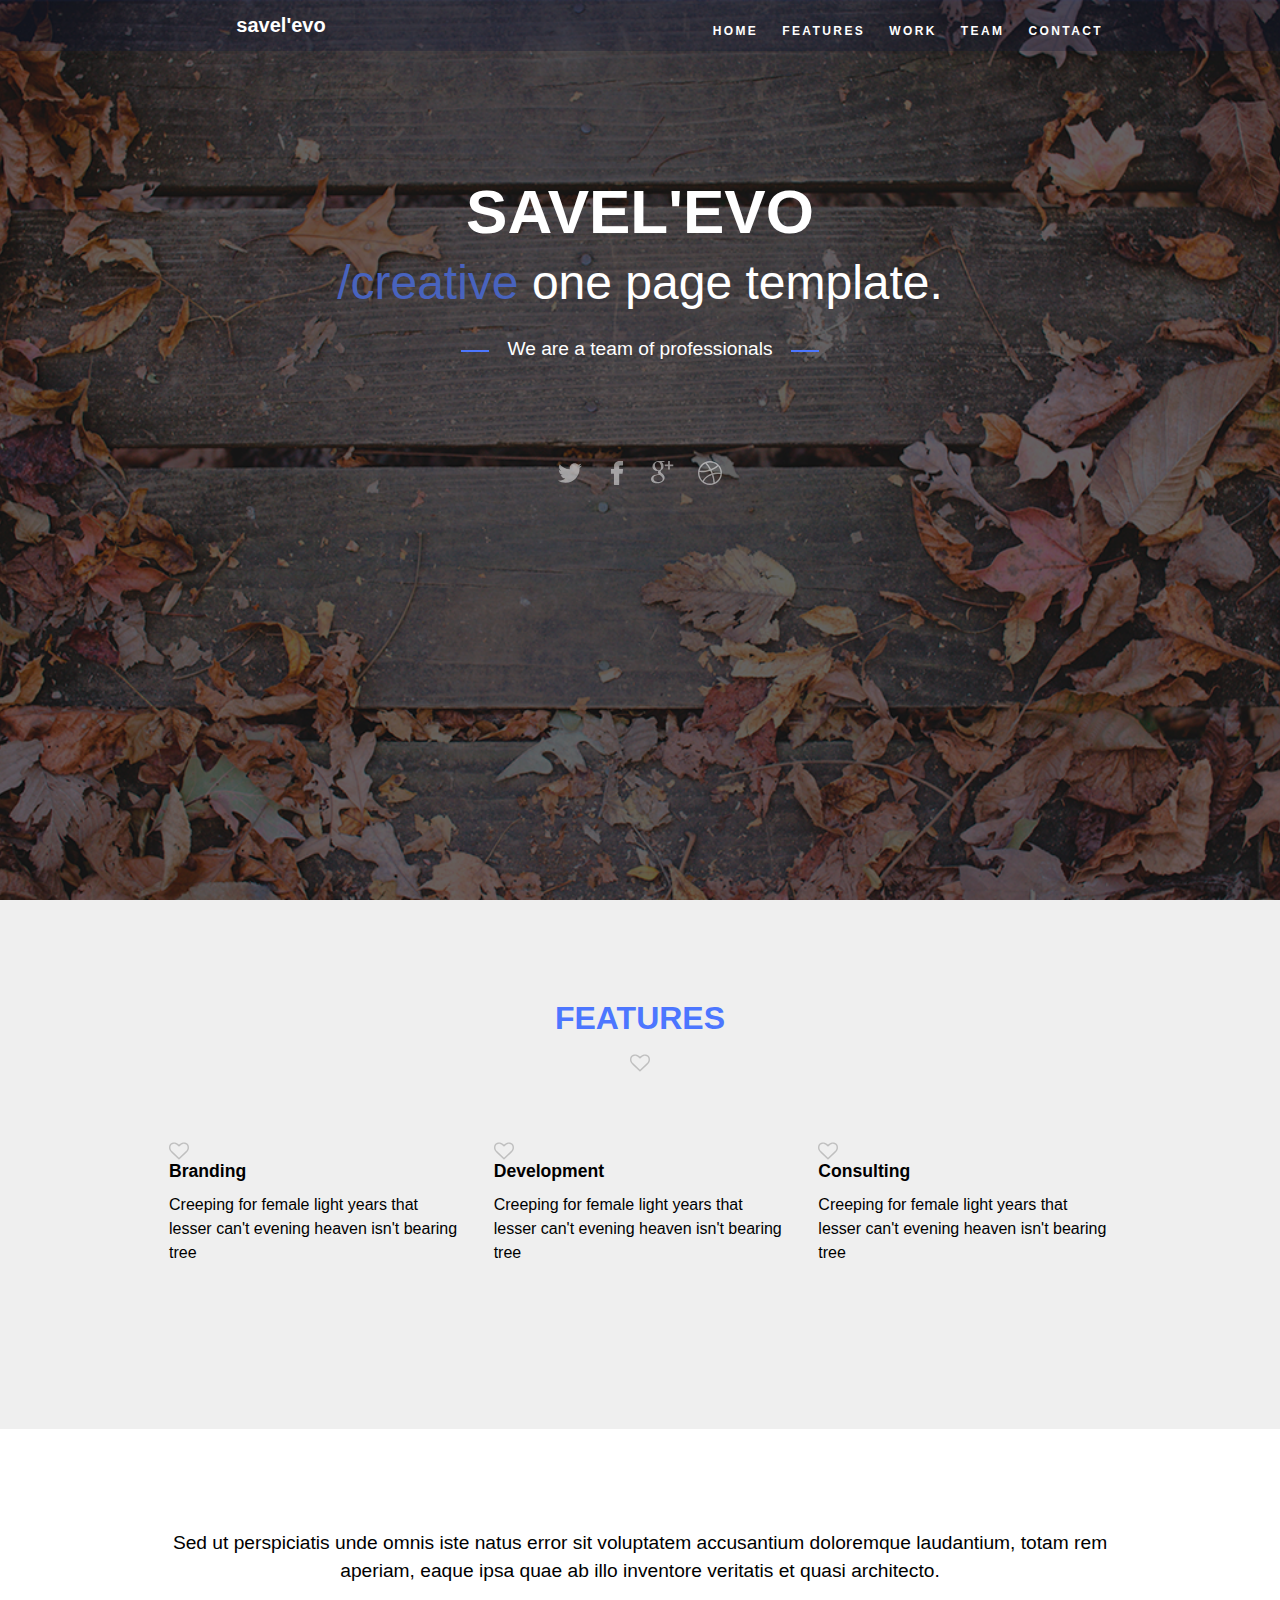
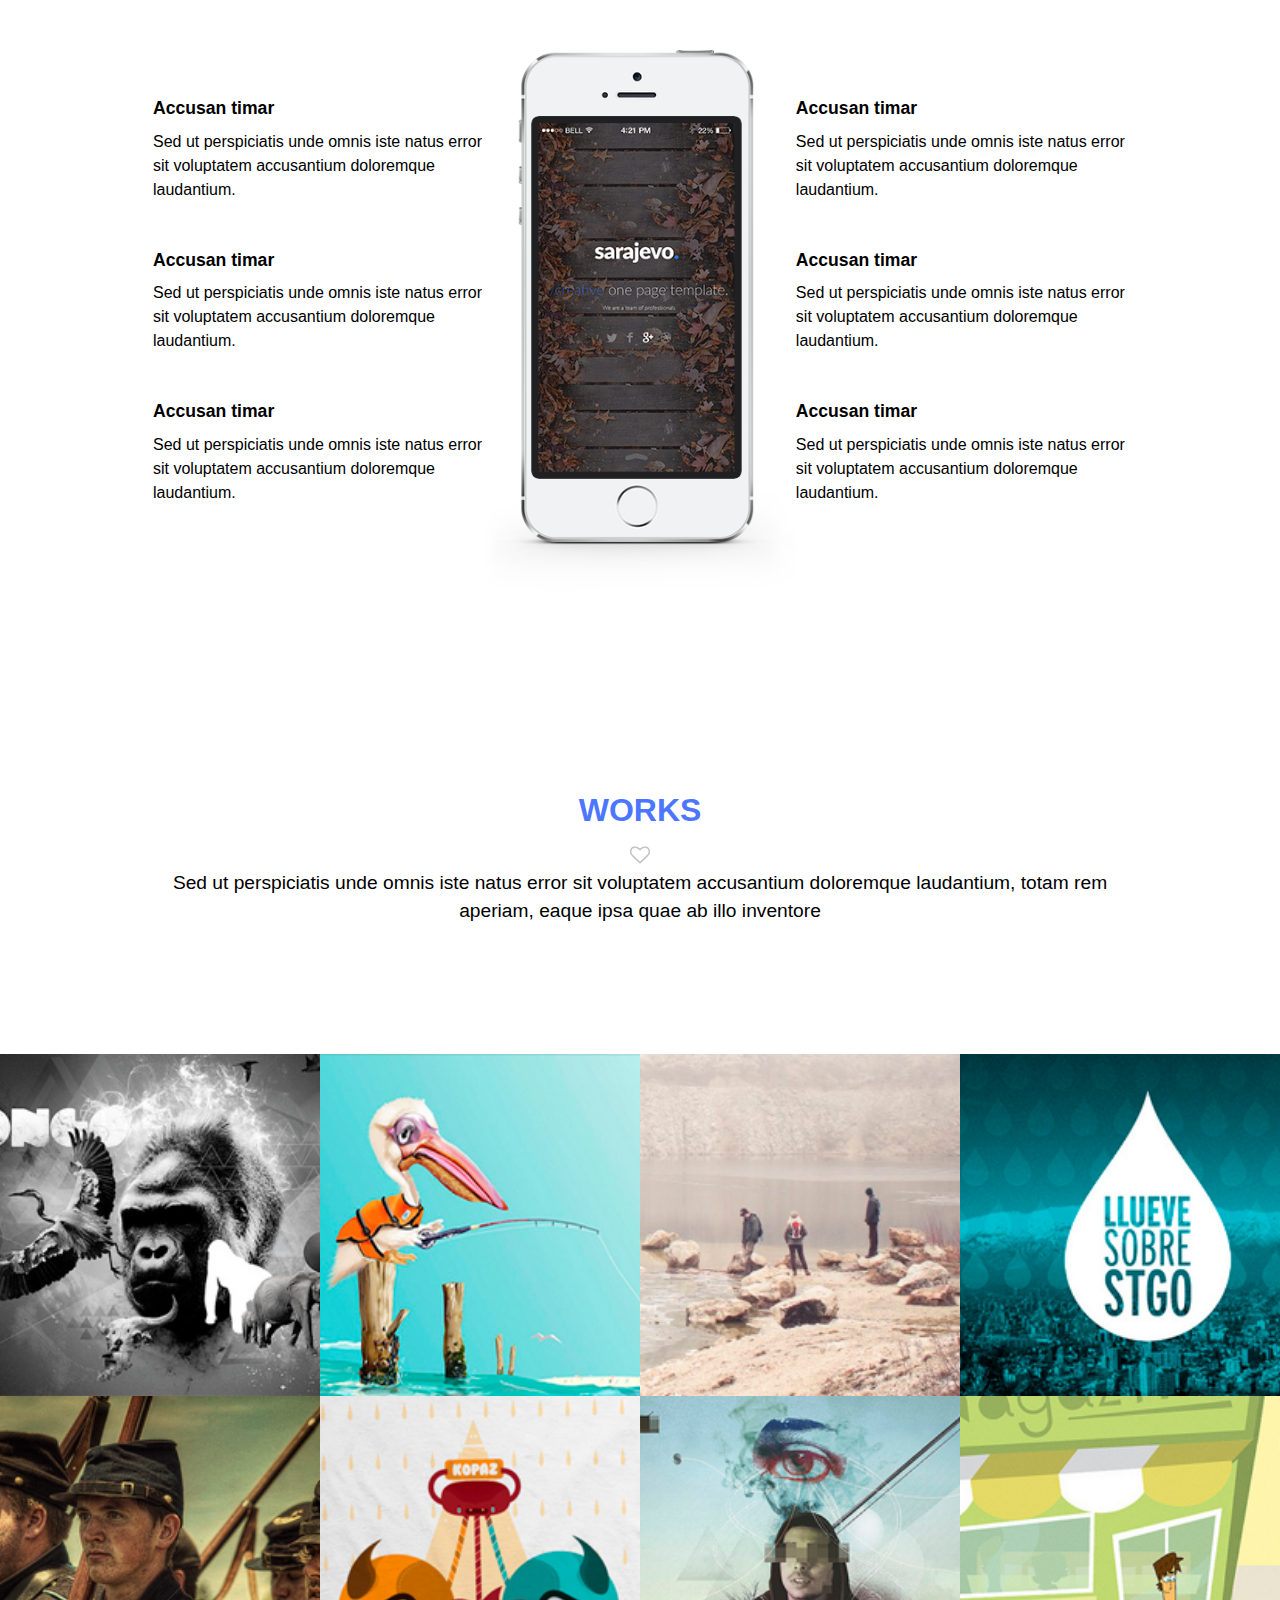
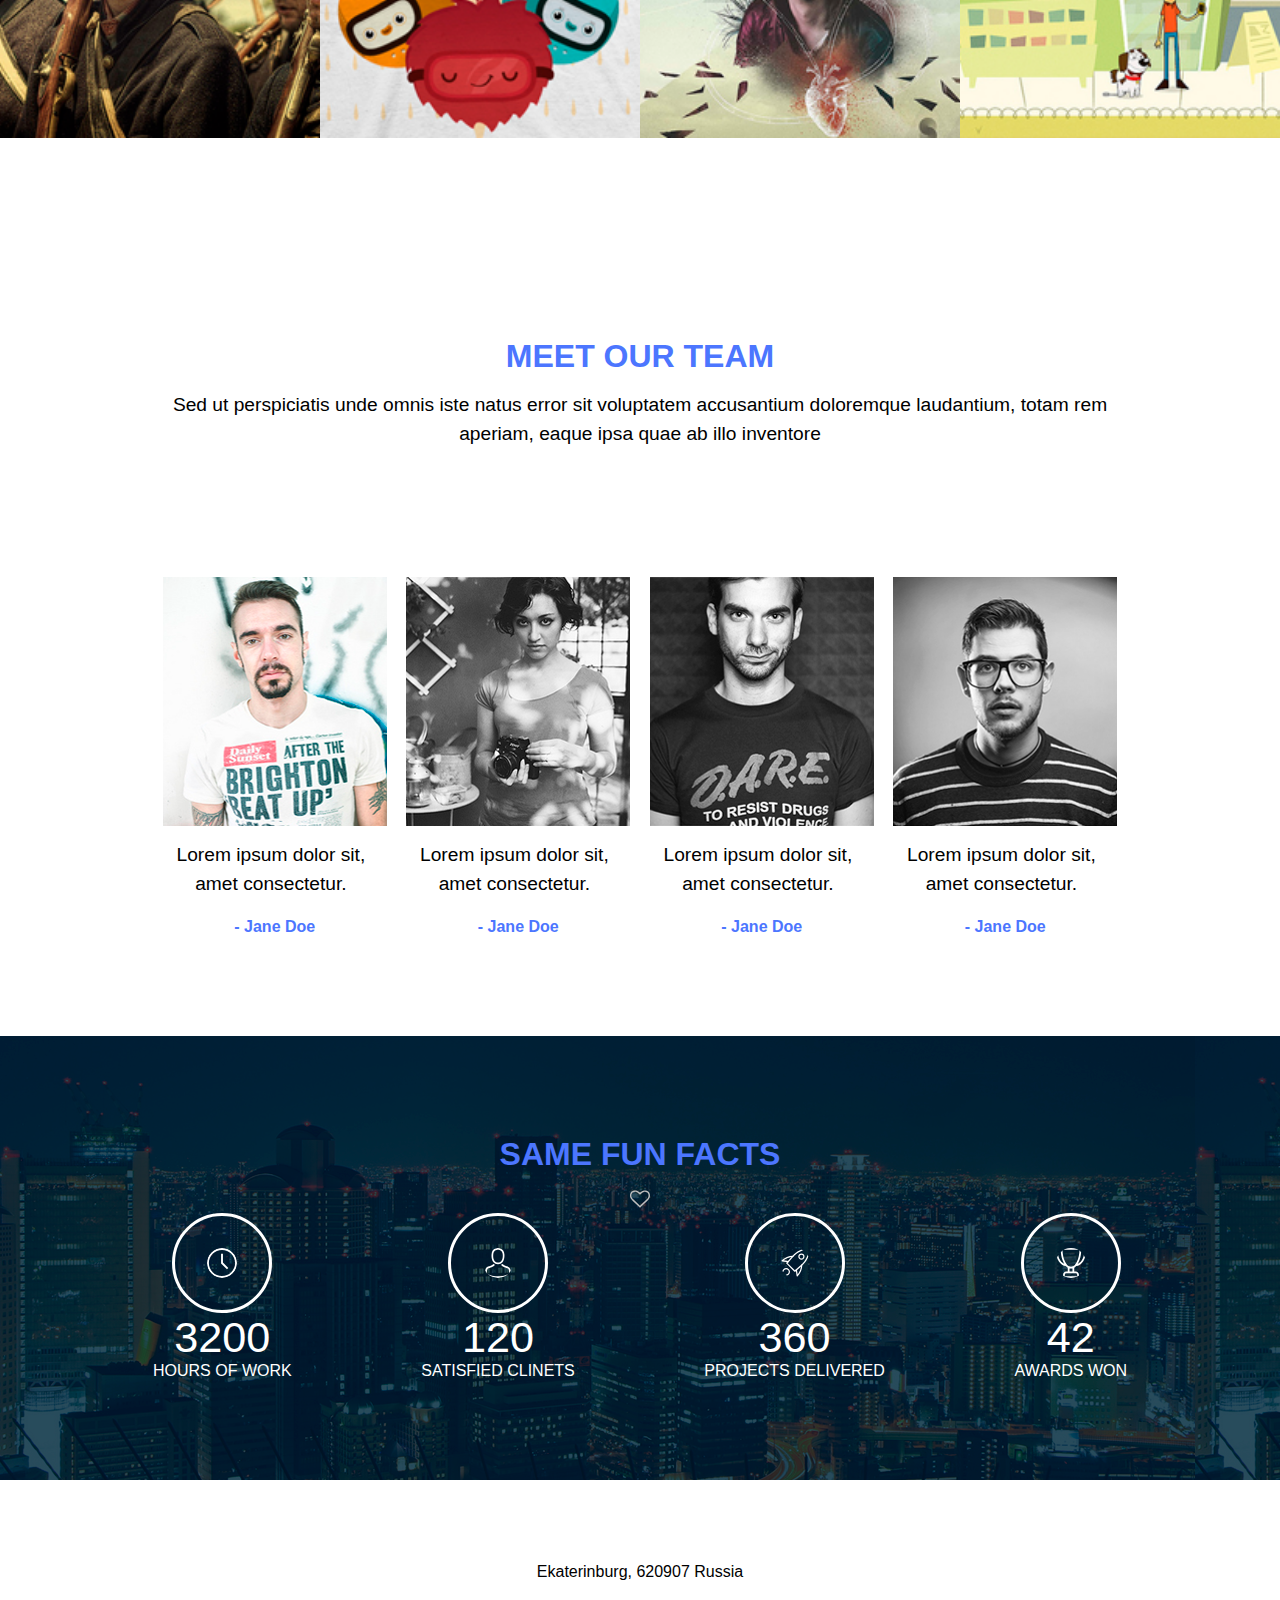
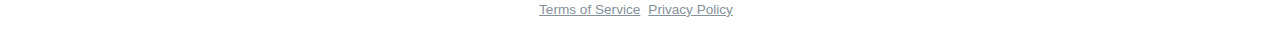
==== commit d9cb6104: "update facts section" ====
--- a/index.html
+++ b/index.html
@@ -102,10 +102,46 @@
 				c9.137,4.38,16.892,10.042,23.267,16.988c6.376,6.947,11.612,16.324,15.705,28.124c4.086,11.798,6.132,25.409,6.132,40.824
 				C475.078,202.133,457.19,236.016,421.405,271.795z"/>
 		</g>
-	</symbol>	
-
-
-
+	</symbol>
+	
+	<symbol id="clock" viewbox="0 0 443.294 443.294">
+		<g>
+			<path d="m221.647 0c-122.214 0-221.647 99.433-221.647 221.647s99.433 221.647 221.647 221.647 221.647-99.433 221.647-221.647-99.433-221.647-221.647-221.647zm0 415.588c-106.941 0-193.941-87-193.941-193.941s87-193.941 193.941-193.941 193.941 87 193.941 193.941-87 193.941-193.941 193.941z"/>
+
+			<path d="m235.5 83.118h-27.706v144.265l87.176 87.176 19.589-19.589-79.059-79.059z"/>
+		</g>
+	</symbol>
+
+	<symbol id="avatar" viewbox="0 0 482.9 482.9">
+		<g>
+			<path d="M239.7,260.2c0.5,0,1,0,1.6,0c0.2,0,0.4,0,0.6,0c0.3,0,0.7,0,1,0c29.3-0.5,53-10.8,70.5-30.5
+				c38.5-43.4,32.1-117.8,31.4-124.9c-2.5-53.3-27.7-78.8-48.5-90.7C280.8,5.2,262.7,0.4,242.5,0h-0.7c-0.1,0-0.3,0-0.4,0h-0.6
+				c-11.1,0-32.9,1.8-53.8,13.7c-21,11.9-46.6,37.4-49.1,91.1c-0.7,7.1-7.1,81.5,31.4,124.9C186.7,249.4,210.4,259.7,239.7,260.2z
+				 M164.6,107.3c0-0.3,0.1-0.6,0.1-0.8c3.3-71.7,54.2-79.4,76-79.4h0.4c0.2,0,0.5,0,0.8,0c27,0.6,72.9,11.6,76,79.4
+				c0,0.3,0,0.6,0.1,0.8c0.1,0.7,7.1,68.7-24.7,104.5c-12.6,14.2-29.4,21.2-51.5,21.4c-0.2,0-0.3,0-0.5,0l0,0c-0.2,0-0.3,0-0.5,0
+				c-22-0.2-38.9-7.2-51.4-21.4C157.7,176.2,164.5,107.9,164.6,107.3z"/>
+			<path d="M446.8,383.6c0-0.1,0-0.2,0-0.3c0-0.8-0.1-1.6-0.1-2.5c-0.6-19.8-1.9-66.1-45.3-80.9c-0.3-0.1-0.7-0.2-1-0.3
+				c-45.1-11.5-82.6-37.5-83-37.8c-6.1-4.3-14.5-2.8-18.8,3.3c-4.3,6.1-2.8,14.5,3.3,18.8c1.7,1.2,41.5,28.9,91.3,41.7
+				c23.3,8.3,25.9,33.2,26.6,56c0,0.9,0,1.7,0.1,2.5c0.1,9-0.5,22.9-2.1,30.9c-16.2,9.2-79.7,41-176.3,41
+				c-96.2,0-160.1-31.9-176.4-41.1c-1.6-8-2.3-21.9-2.1-30.9c0-0.8,0.1-1.6,0.1-2.5c0.7-22.8,3.3-47.7,26.6-56
+				c49.8-12.8,89.6-40.6,91.3-41.7c6.1-4.3,7.6-12.7,3.3-18.8c-4.3-6.1-12.7-7.6-18.8-3.3c-0.4,0.3-37.7,26.3-83,37.8
+				c-0.4,0.1-0.7,0.2-1,0.3c-43.4,14.9-44.7,61.2-45.3,80.9c0,0.9,0,1.7-0.1,2.5c0,0.1,0,0.2,0,0.3c-0.1,5.2-0.2,31.9,5.1,45.3
+				c1,2.6,2.8,4.8,5.2,6.3c3,2,74.9,47.8,195.2,47.8s192.2-45.9,195.2-47.8c2.3-1.5,4.2-3.7,5.2-6.3
+				C447,415.5,446.9,388.8,446.8,383.6z"/>
+		</g>
+	</symbol>
+
+	<symbol id="rocket" viewbox="0 0 24 24">
+		<g>
+			<path d="m11.861 19.066c-.128 0-.256-.049-.354-.146l-6.427-6.427c-.188-.188-.196-.489-.02-.687l4.817-5.396c3.367-3.939 8.85-6.488 13.631-6.407.267.006.482.221.488.488.111 4.784-2.467 10.264-6.416 13.638l-5.387 4.81c-.094.085-.214.127-.332.127zm-5.74-6.946 5.759 5.759 5.043-4.502c3.606-3.082 6.001-7.994 6.075-12.375-4.381.073-9.292 2.468-12.368 6.066z"/><path d="m13.776 22.726c-.048 0-.097-.007-.143-.022-.18-.06-.328-.198-.354-.386l-.686-4.787c-.039-.273.151-.526.424-.566.273-.043.526.15.566.424l.536 3.74c1.752-2.095 2.726-4.751 2.726-7.459 0-.276.224-.5.5-.5s.5.224.5.5c0 3.313-1.342 6.556-3.682 8.895-.1.1-.246.161-.387.161z"/><path d="m6.541 11.412c-.023 0-.047-.001-.071-.005l-4.787-.686c-.188-.027-.345-.158-.404-.339-.059-.18-.011-.379.124-.512 2.373-2.373 5.615-3.715 8.928-3.715.276 0 .5.224.5.5s-.224.5-.5.5c-2.721 0-5.391.983-7.464 2.725l3.745.537c.273.04.463.292.424.566-.037.249-.251.429-.495.429z"/><path d="m17.133 9.366c-.641 0-1.281-.244-1.768-.731-.974-.975-.974-2.561 0-3.536.975-.975 2.561-.975 3.536 0 .974.975.974 2.561 0 3.536-.488.488-1.128.731-1.768.731zm0-3.998c-.384 0-.769.146-1.061.438-.584.585-.584 1.537 0 2.122.585.584 1.537.583 2.122 0 .584-.585.584-1.537 0-2.122-.293-.291-.677-.438-1.061-.438zm1.414 2.914h.01z"/><path d="m.5 24c-.131 0-.258-.051-.354-.146-.13-.13-.178-.321-.125-.497.164-.547 1.633-5.381 2.703-6.451 1.205-1.205 3.166-1.206 4.371 0 1.205 1.205 1.205 3.166 0 4.371-1.07 1.07-5.904 2.539-6.451 2.703-.048.013-.096.02-.144.02zm4.41-6.999c-.536 0-1.071.204-1.479.611-.577.578-1.537 3.159-2.171 5.128 1.968-.634 4.55-1.594 5.127-2.171.815-.815.815-2.142 0-2.957-.407-.407-.942-.611-1.477-.611z"/>
+		</g>
+	</symbol>
+
+	<symbol id="trophy" viewbox="0 0 512.00099 512">
+		<g>
+			<path d="M 497 36.953125 L 431.296875 36.953125 C 431.535156 29.675781 431.667969 22.355469 431.667969 15 C 431.667969 6.714844 424.949219 0 416.667969 0 L 95.332031 0 C 87.050781 0 80.332031 6.714844 80.332031 15 C 80.332031 22.355469 80.464844 29.675781 80.703125 36.953125 L 15 36.953125 C 6.714844 36.953125 0 43.667969 0 51.953125 C 0 119.164062 17.566406 182.574219 49.460938 230.507812 C 80.988281 277.894531 122.984375 305.074219 168.351562 307.71875 C 178.636719 318.910156 189.507812 328.035156 200.832031 334.996094 L 200.832031 401.664062 L 175.667969 401.664062 C 145.246094 401.664062 120.5 426.414062 120.5 456.832031 L 120.5 481.996094 L 119.433594 481.996094 C 111.148438 481.996094 104.433594 488.714844 104.433594 496.996094 C 104.433594 505.28125 111.148438 511.996094 119.433594 511.996094 L 392.566406 511.996094 C 400.851562 511.996094 407.566406 505.28125 407.566406 496.996094 C 407.566406 488.714844 400.851562 481.996094 392.566406 481.996094 L 391.5 481.996094 L 391.5 456.832031 C 391.5 426.414062 366.753906 401.664062 336.332031 401.664062 L 311.167969 401.664062 L 311.167969 334.996094 C 322.492188 328.039062 333.367188 318.910156 343.652344 307.71875 C 389.015625 305.074219 431.011719 277.894531 462.542969 230.507812 C 494.4375 182.574219 512 119.164062 512 51.953125 C 512 43.667969 505.285156 36.953125 497 36.953125 Z M 74.4375 213.890625 C 48.128906 174.355469 32.671875 122.644531 30.316406 66.953125 L 82.378906 66.953125 C 87.789062 135.414062 103.859375 198.695312 128.976562 248.925781 C 132.976562 256.925781 137.160156 264.484375 141.5 271.601562 C 116.550781 262.179688 93.460938 242.484375 74.4375 213.890625 Z M 361.5 456.832031 L 361.5 482 L 150.5 482 L 150.5 456.832031 C 150.5 442.957031 161.789062 431.664062 175.667969 431.664062 L 336.332031 431.664062 C 350.210938 431.664062 361.5 442.957031 361.5 456.832031 Z M 281.167969 401.664062 L 230.832031 401.664062 L 230.832031 348.03125 C 239.078125 350.203125 247.480469 351.332031 256 351.332031 C 264.519531 351.332031 272.921875 350.203125 281.167969 348.03125 Z M 290.457031 312.34375 C 289.78125 312.621094 289.132812 312.957031 288.511719 313.328125 C 277.910156 318.601562 267.015625 321.332031 256 321.332031 C 244.988281 321.332031 234.097656 318.601562 223.5 313.335938 C 222.871094 312.957031 222.21875 312.621094 221.535156 312.335938 C 209.773438 306.117188 198.394531 296.726562 187.632812 284.386719 C 187.066406 283.578125 186.429688 282.832031 185.722656 282.152344 C 175.039062 269.46875 164.988281 253.867188 155.808594 235.507812 C 128.242188 180.378906 112.320312 107.890625 110.507812 30 L 401.492188 30 C 399.675781 107.890625 383.753906 180.382812 356.191406 235.507812 C 347.011719 253.867188 336.960938 269.46875 326.28125 282.152344 C 325.570312 282.832031 324.925781 283.582031 324.363281 284.390625 C 313.601562 296.734375 302.21875 306.121094 290.457031 312.34375 Z M 437.5625 213.890625 C 418.539062 242.484375 395.449219 262.179688 370.5 271.601562 C 374.839844 264.484375 379.023438 256.925781 383.023438 248.925781 C 408.140625 198.695312 424.207031 135.414062 429.621094 66.953125 L 481.683594 66.953125 C 479.328125 122.644531 463.871094 174.355469 437.5625 213.890625 Z M 437.5625 213.890625 "/>
+		</g>
+	</symbol>
 </svg>
 <!-- Bonjour le monde -->
 
@@ -460,7 +496,7 @@
 				<ul class="facts-list page-list">
 					<li class="facts-list__item">
 						<svg class="facts-list__icon">
-							<use xlink:href="#heart"></use>
+							<use xlink:href="#clock"></use>
 						</svg>
 			
 						<span class="facts-list__number-val">3200</span>
@@ -470,7 +506,7 @@
 			
 					<li class="facts-list__item">
 						<svg class="facts-list__icon">
-							<use xlink:href="#heart"></use>
+							<use xlink:href="#avatar"></use>
 						</svg>
 			
 						<span class="facts-list__number-val">120</span>
@@ -480,7 +516,7 @@
 			
 					<li class="facts-list__item">
 						<svg class="facts-list__icon">
-							<use xlink:href="#heart"></use>
+							<use xlink:href="#rocket"></use>
 						</svg>
 			
 						<span class="facts-list__number-val">360</span>
@@ -490,7 +526,7 @@
 			
 					<li class="facts-list__item">
 						<svg class="facts-list__icon">
-							<use xlink:href="#heart"></use>
+							<use xlink:href="#trophy"></use>
 						</svg>
 			
 						<span class="facts-list__number-val">42</span>
--- a/assets/css/style.min.css
+++ b/assets/css/style.min.css
@@ -1 +1 @@
-body{margin:0;padding:0;font-family:myriadpro-bold,sans-serif}@font-face{font-family:myriadpro-bold;src:url(../sass/fonts/myriadpro-bold.ttf) format("truetype");font-style:normal;font-weight:400}*,:after,:before{box-sizing:border-box}h1,h2,h3,h4,ul{margin:0;padding:0}ul{display:-ms-flexbox;display:flex;list-style:none}p{padding:0;margin:0;line-height:1.5em}img{display:block;width:100%;height:auto}.btn{width:50%;color:#fff;text-align:center;background-color:#4c76ff;text-decoration:none;font-size:1.5em;border-radius:20px;padding:.5em;margin-top:1.5em;transition:background-color .14s linear}.btn:hover{background-color:#668aff}.btn-cta{background-color:#00CC80FF;transition:background-color .14s linear}.btn-cta:hover{background-color:#00e690}body::-webkit-scrollbar{width:.5em;background-color:transparent}body::-webkit-scrollbar-thumb{background-color:#4c76ff;border-radius:1em}.grid{width:100%;display:grid;grid-auto-flow:dense;grid-template-columns:repeat(12,1fr);grid-template-rows:repeat(2,38vh)}.grid .slider-list__item{position:relative;background-color:#ccc;overflow:hidden}.grid .slider-list__item img{position:absolute;top:0;left:0;width:100%;height:100%;object-fit:cover}.grid .slider-list__item.a,.grid .slider-list__item.b,.grid .slider-list__item.c,.grid .slider-list__item.d,.grid .slider-list__item.e,.grid .slider-list__item.f,.grid .slider-list__item.j,.grid .slider-list__item.k{grid-column:span 3}@media (max-width:991px){.grid{grid-template-columns:repeat(2,1fr);grid-template-rows:repeat(3,30vh)}.grid .slider-list__item.a,.grid .slider-list__item.b,.grid .slider-list__item.c,.grid .slider-list__item.d,.grid .slider-list__item.e,.grid .slider-list__item.f{grid-column:span 1;grid-row:span 1}}@media (max-width:768px){.grid{grid-template-columns:1fr;grid-template-rows:repeat(6,45vh)}.grid .slider-list__item.a,.grid .slider-list__item.b,.grid .slider-list__item.c,.grid .slider-list__item.d,.grid .slider-list__item.e,.grid .slider-list__item.f{grid-column:span 1;grid-row:span 1}}.page{overflow:hidden}.page-heart{text-align:center}.page-heart__icon{width:20px;height:20px;fill:#bfbfbf}.page__head,.page__subhead{text-align:center}.page__head{font-size:2em;font-weight:700;color:#4c76ff;text-transform:uppercase;padding-bottom:.5em}.page__subhead{font-size:1.2em;padding-bottom:8rem;position:relative}.page__subhead-icon{width:20px;height:20px;fill:#bfbfbf}.page-figure__quote,.page__text{text-align:justify;font-size:1.2em;line-height:1.6em}.page-list__head{font-size:1.1em;font-weight:600;padding-bottom:.6em;text-align:left;width:100%}.page-figure{display:-ms-flexbox;display:flex;-ms-flex-direction:column;flex-direction:column;-ms-flex-align:center;align-items:center;margin:0}.page-figure__img{width:224px}.page-figure__quote{font-size:1.2em;text-align:center;padding:.8em .4em 1em 0;margin:0}.page-figure__caption{color:#4c76ff;font-weight:700}.section-hero{width:100%;height:100vh;background:url(../img/hero/hero_background.jpg);background-position:50%;background-size:cover}.section-features{background-color:#efefef}.section-facts{background-image:url(../img/facts/facts-bg1.png);position:relative}.section-footer{margin:4rem 0 1rem}.section--padding-vertical{padding:100px 0}.container{margin:0 auto;max-width:974px}.header{display:-ms-flexbox;display:flex;-ms-flex-pack:justify;justify-content:space-between;-ms-flex-align:center;align-items:center;color:red}.header-wrapper{background:rgba(16,22,54,.3)}.navbar{font-size:12px}.navbar__menu{width:35px;height:35px;fill:#fff}.navbar-list{display:-ms-inline-flexbox;display:inline-flex}.navbar-list__item{padding:2em 2em 1.1em 0}.navbar-list__link{color:#fff;font-weight:700;letter-spacing:.2em;text-decoration:none;text-transform:uppercase;position:relative}.navbar-list__link:before{content:"";display:block;width:100%;height:1.3px;background-color:#4c76ff;position:absolute;top:-100%;right:0;opacity:0;transition:opacity .3s ease}.navbar-list__link:hover:before{opacity:1}.logo-box{min-width:256px;display:-ms-flexbox;display:flex;-ms-flex-pack:distribute;justify-content:space-around}.logo-box__text{color:#fff;font-size:20px;font-weight:700;position:relative}#tag{font-size:14px;font-style:italic;color:#814d4d;opacity:.3}.hero{text-align:center;color:#fff;display:-ms-flexbox;display:flex;-ms-flex-direction:column;flex-direction:column;-ms-flex-align:center;align-items:center;padding-top:125px}.hero__head{color:#fff;font-size:62px;padding-bottom:0;margin:0}.hero__subhead{padding-bottom:1rem;font-size:48px}.hero__subhead span{color:#4863be}.hero__text{font-size:1.2rem;position:relative;margin-bottom:10%}.hero__text:before{right:107%}.hero__text:after,.hero__text:before{content:"";display:block;width:28px;height:2px;background-color:#4c76ff;position:absolute;top:50%}.hero__text:after{left:107%}.hero-social{display:-ms-flexbox;display:flex}.hero-social__link{padding:.7rem;opacity:.5;transition:opacity .2s ease}.hero-social__link:hover{opacity:1}.hero-social__icon{width:24px;height:24px;fill:#fff}.features-list__item{display:-ms-flexbox;display:flex;-ms-flex-direction:column;flex-direction:column;-ms-flex-align:left;align-items:left;width:100%;padding:4rem 1rem}.services__subhead{padding-bottom:4rem}.services-content{display:-ms-flexbox;display:flex;-ms-flex-pack:justify;justify-content:space-between}.services-list{-ms-flex-direction:column;flex-direction:column}.services-list__item{padding-top:3rem}.services-image{width:32%}.facts-list{color:#fff;-ms-flex-pack:justify;justify-content:space-between}.facts-list__item{display:-ms-flexbox;display:flex;-ms-flex-direction:column;flex-direction:column;-ms-flex-align:center;align-items:center;text-transform:uppercase}.facts-list__icon{height:100px;width:100px;fill:#fff}.facts-list__number-val{font-size:2.7rem}.footer{display:-ms-flexbox;display:flex;-ms-flex-direction:column;flex-direction:column;-ms-flex-align:center;align-items:center}.footer__address{color:#000;padding:1em 0}.footer-social__item{margin-right:.5em}.footer-social__link{color:#85919b;font-size:.85em}@media screen and (min-width:1000px){.hide-desktop{display:none}}@media (max-width:1000px){.navbar-list{display:none}}@media (max-width:675px){.page__subhead{font-size:1.5em}.btn{width:80%}}+body{margin:0;padding:0;font-family:myriadpro-bold,sans-serif}@font-face{font-family:myriadpro-bold;src:url(../sass/fonts/myriadpro-bold.ttf) format("truetype");font-style:normal;font-weight:400}*,:after,:before{box-sizing:border-box}h1,h2,h3,h4,ul{margin:0;padding:0}ul{display:-ms-flexbox;display:flex;list-style:none}p{padding:0;margin:0;line-height:1.5em}img{display:block;width:100%;height:auto}.btn{width:50%;color:#fff;text-align:center;background-color:#4c76ff;text-decoration:none;font-size:1.5em;border-radius:20px;padding:.5em;margin-top:1.5em;transition:background-color .14s linear}.btn:hover{background-color:#668aff}.btn-cta{background-color:#00CC80FF;transition:background-color .14s linear}.btn-cta:hover{background-color:#00e690}body::-webkit-scrollbar{width:.5em;background-color:transparent}body::-webkit-scrollbar-thumb{background-color:#4c76ff;border-radius:1em}.grid{width:100%;display:grid;grid-auto-flow:dense;grid-template-columns:repeat(12,1fr);grid-template-rows:repeat(2,38vh)}.grid .slider-list__item{position:relative;background-color:#ccc;overflow:hidden}.grid .slider-list__item img{position:absolute;top:0;left:0;width:100%;height:100%;object-fit:cover}.grid .slider-list__item.a,.grid .slider-list__item.b,.grid .slider-list__item.c,.grid .slider-list__item.d,.grid .slider-list__item.e,.grid .slider-list__item.f,.grid .slider-list__item.j,.grid .slider-list__item.k{grid-column:span 3}@media (max-width:991px){.grid{grid-template-columns:repeat(2,1fr);grid-template-rows:repeat(3,30vh)}.grid .slider-list__item.a,.grid .slider-list__item.b,.grid .slider-list__item.c,.grid .slider-list__item.d,.grid .slider-list__item.e,.grid .slider-list__item.f{grid-column:span 1;grid-row:span 1}}@media (max-width:768px){.grid{grid-template-columns:1fr;grid-template-rows:repeat(6,45vh)}.grid .slider-list__item.a,.grid .slider-list__item.b,.grid .slider-list__item.c,.grid .slider-list__item.d,.grid .slider-list__item.e,.grid .slider-list__item.f{grid-column:span 1;grid-row:span 1}}.page{overflow:hidden}.page-heart{text-align:center}.page-heart__icon{width:20px;height:20px;fill:#bfbfbf}.page__head,.page__subhead{text-align:center}.page__head{font-size:2em;font-weight:700;color:#4c76ff;text-transform:uppercase;padding-bottom:.5em}.page__subhead{font-size:1.2em;padding-bottom:8rem;position:relative}.page__subhead-icon{width:20px;height:20px;fill:#bfbfbf}.page-figure__quote,.page__text{text-align:justify;font-size:1.2em;line-height:1.6em}.page-list__head{font-size:1.1em;font-weight:600;padding-bottom:.6em;text-align:left;width:100%}.page-figure{display:-ms-flexbox;display:flex;-ms-flex-direction:column;flex-direction:column;-ms-flex-align:center;align-items:center;margin:0}.page-figure__img{width:224px}.page-figure__quote{font-size:1.2em;text-align:center;padding:.8em .4em 1em 0;margin:0}.page-figure__caption{color:#4c76ff;font-weight:700}.section-hero{width:100%;height:100vh;background:url(../img/hero/hero_background.jpg);background-position:50%;background-size:cover}.section-features{background-color:#efefef}.section-facts{background-image:url(../img/facts/facts-bg.png)}.section-footer{margin:4rem 0 1rem}.section--padding-vertical{padding:100px 0}.container{margin:0 auto;max-width:974px}.header{display:-ms-flexbox;display:flex;-ms-flex-pack:justify;justify-content:space-between;-ms-flex-align:center;align-items:center;color:red}.header-wrapper{background:rgba(16,22,54,.3)}.navbar{font-size:12px}.navbar__menu{width:35px;height:35px;fill:#fff}.navbar-list{display:-ms-inline-flexbox;display:inline-flex}.navbar-list__item{padding:2em 2em 1.1em 0}.navbar-list__link{color:#fff;font-weight:700;letter-spacing:.2em;text-decoration:none;text-transform:uppercase;position:relative}.navbar-list__link:before{content:"";display:block;width:100%;height:1.3px;background-color:#4c76ff;position:absolute;top:-100%;right:0;opacity:0;transition:opacity .3s ease}.navbar-list__link:hover:before{opacity:1}.logo-box{min-width:256px;display:-ms-flexbox;display:flex;-ms-flex-pack:distribute;justify-content:space-around}.logo-box__text{color:#fff;font-size:20px;font-weight:700;position:relative}#tag{font-size:14px;font-style:italic;color:#814d4d;opacity:.3}.hero{text-align:center;color:#fff;display:-ms-flexbox;display:flex;-ms-flex-direction:column;flex-direction:column;-ms-flex-align:center;align-items:center;padding-top:125px}.hero__head{color:#fff;font-size:62px;padding-bottom:0;margin:0}.hero__subhead{padding-bottom:1rem;font-size:48px}.hero__subhead span{color:#4863be}.hero__text{font-size:1.2rem;position:relative;margin-bottom:10%}.hero__text:before{right:107%}.hero__text:after,.hero__text:before{content:"";display:block;width:28px;height:2px;background-color:#4c76ff;position:absolute;top:50%}.hero__text:after{left:107%}.hero-social{display:-ms-flexbox;display:flex}.hero-social__link{padding:.7rem;opacity:.5;transition:opacity .2s ease}.hero-social__link:hover{opacity:1}.hero-social__icon{width:24px;height:24px;fill:#fff}.features-list__item{display:-ms-flexbox;display:flex;-ms-flex-direction:column;flex-direction:column;-ms-flex-align:left;align-items:left;width:100%;padding:4rem 1rem}.services__subhead{padding-bottom:4rem}.services-content{display:-ms-flexbox;display:flex;-ms-flex-pack:justify;justify-content:space-between}.services-list{-ms-flex-direction:column;flex-direction:column}.services-list__item{padding-top:3rem}.services-image{width:32%}.facts-list{color:#fff;-ms-flex-pack:justify;justify-content:space-between}.facts-list__item{display:-ms-flexbox;display:flex;-ms-flex-direction:column;flex-direction:column;-ms-flex-align:center;align-items:center;text-transform:uppercase}.facts-list__icon{height:100px;width:100px;padding:2rem;fill:#fff;border:solid;border-radius:50%}.facts-list__number-val{font-size:2.7rem}.footer{display:-ms-flexbox;display:flex;-ms-flex-direction:column;flex-direction:column;-ms-flex-align:center;align-items:center}.footer__address{color:#000;padding:1em 0}.footer-social__item{margin-right:.5em}.footer-social__link{color:#85919b;font-size:.85em}@media screen and (min-width:1000px){.hide-desktop{display:none}}@media (max-width:1000px){.navbar-list{display:none}}@media (max-width:675px){.page__subhead{font-size:1.5em}.btn{width:80%}}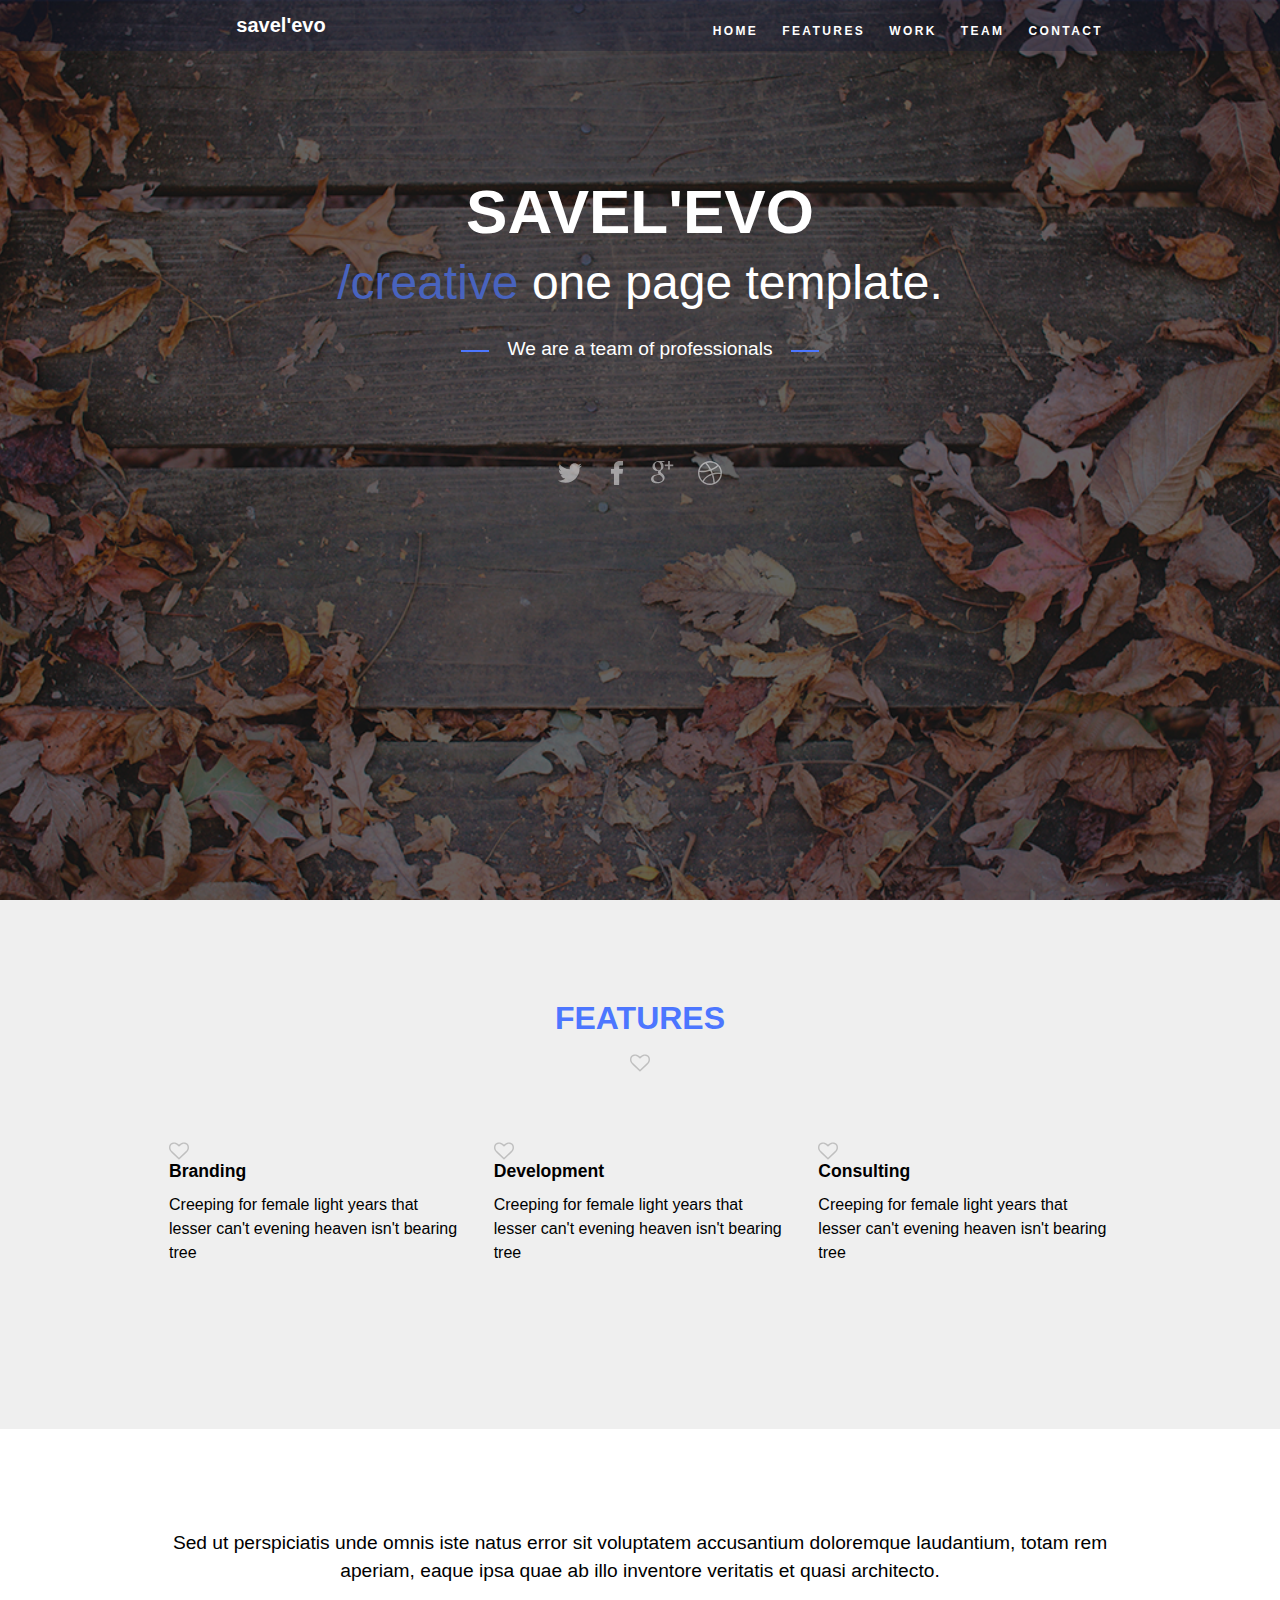
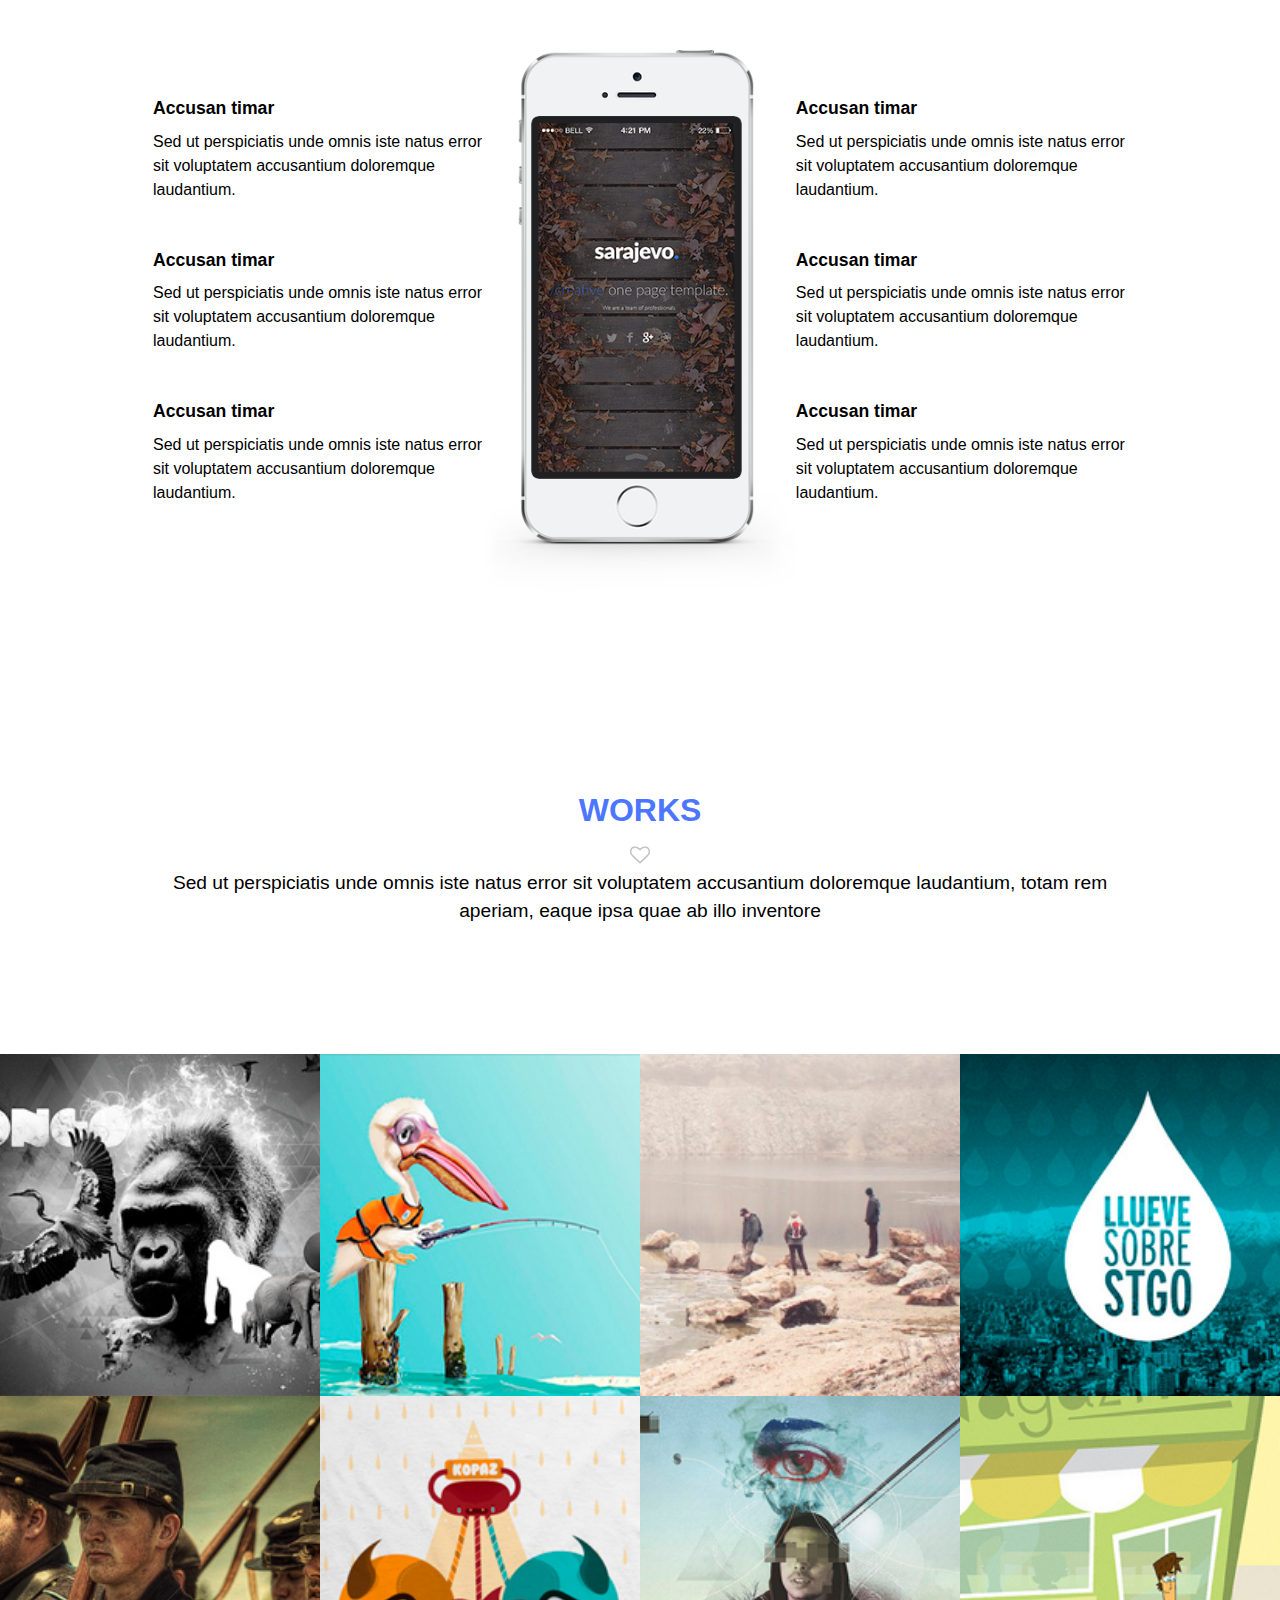
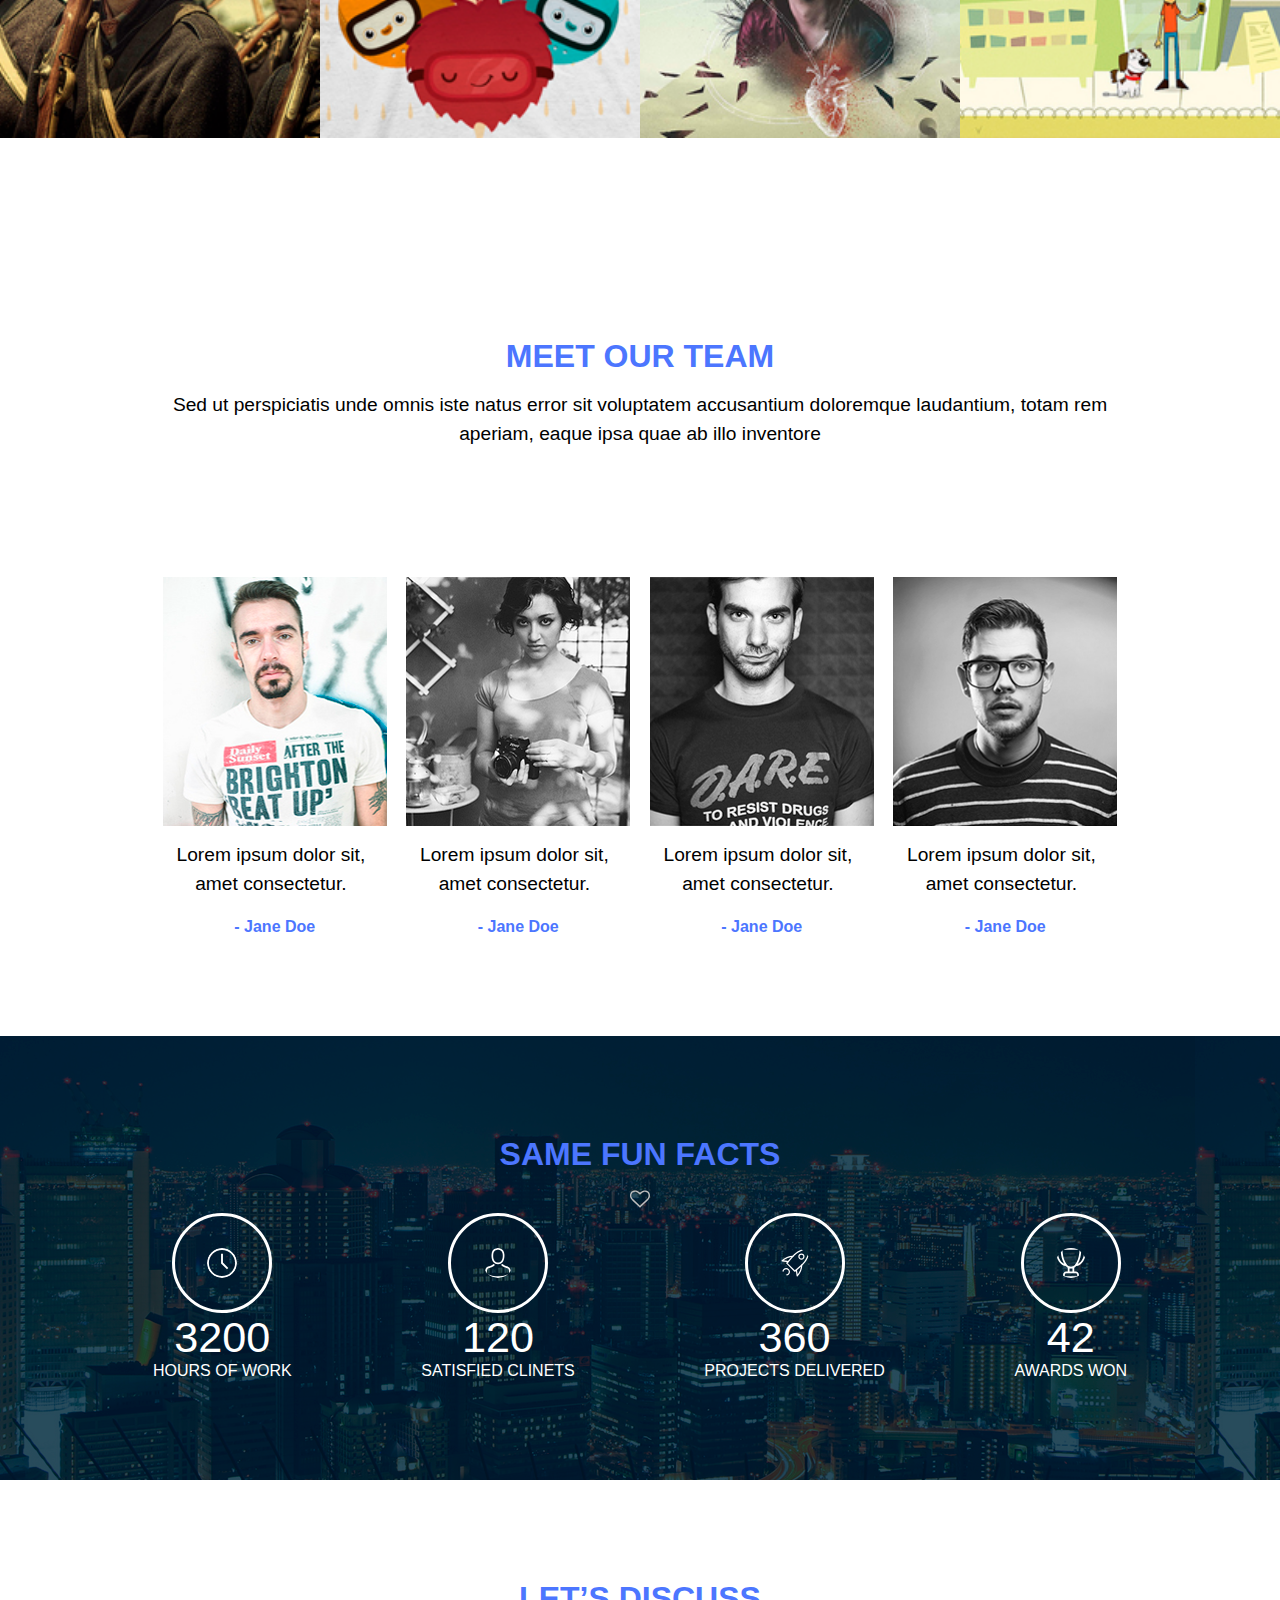
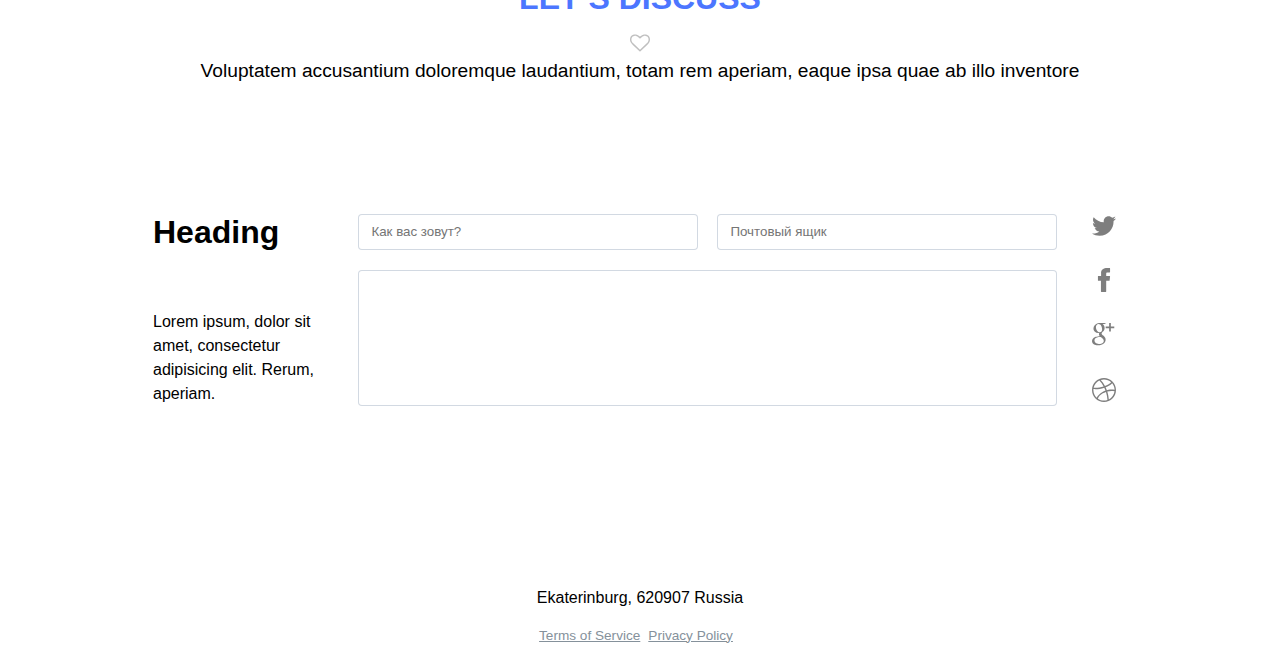
==== commit 7d5627a5: "add contacts section" ====
--- a/index.html
+++ b/index.html
@@ -194,7 +194,7 @@
 				<p class=" hero__subhead"><span>/creative</span> one page template.</p>
 				<p class="hero__text">We are a team of professionals</p>
 			
-				<ul class="social-block hero-social">
+				<ul class="hero-social">
 					<li class="hero-social__item">
 						<a href="#" class="hero-social__link">
 							<svg class="hero-social__icon">
@@ -227,6 +227,7 @@
 						</a>
 					</li>
 				</ul>
+				<!-- /.social-block -->
 			</div>
 			<!-- /.hero -->		</div>
 	</section>
@@ -539,6 +540,102 @@
 			</div>		</div>
 	</section>
 
+	<section class="section-contacts section--padding-vertical">
+		<div class="container">
+			<div class="contacts">
+				<h1 class="page__head">Let’s Discuss</h1>
+			
+				<div class="page-heart">
+					<svg class="page-heart__icon">
+						<use xlink:href="#heart"></use>
+					</svg>
+				</div>
+				<!-- /.page-heart -->
+			
+				<p class="page__subhead">
+					Voluptatem accusantium doloremque laudantium, totam rem aperiam, eaque ipsa quae ab illo inventore
+				</p>
+			
+				<div class="contacts-block">
+					<div class="contacts-address">
+						<h1 class="contacts-address__head">Heading</h1>
+			
+						<p class="contacts-address__text">
+							Lorem ipsum, dolor sit amet, consectetur adipisicing elit. Rerum, aperiam.
+						</p>
+					</div>
+					<!-- /.contacts-address -->
+			
+					<form class="form">
+						<fieldset class="form__box">
+							<div class="form__input-box">
+								<input 
+									class="form__input" 
+									id="name" 
+									type="text" 
+									placeholder="Как вас зовут?" 
+									required
+								>
+			
+								<input 
+									class="form__input" 
+									id="email" type="email" 
+									placeholder="Почтовый ящик" 
+									required
+								>
+							</div>
+							<!-- /.form__input-box -->
+			
+							<textarea 
+								class="form__textarea" 
+								placeholder="Textareas work too" 
+								required>
+							</textarea>
+						</fieldset>
+						<!-- /.form__box -->
+					</form>
+					<!-- /.form -->
+			
+					<ul class="contacts-social">
+						<li class="contacts-social__item">
+							<a href="#" class="contacts-social__link">
+								<svg class="contacts-social__icon">
+									<use xlink:href="#twitter"></use>
+								</svg>
+							</a>
+						</li>
+			
+						<li class="contacts-social__item">
+							<a href="#" class="contacts-social__link">
+								<svg class="contacts-social__icon">
+									<use xlink:href="#facebook"></use>
+								</svg>
+							</a>
+						</li>
+			
+						<li class="contacts-social__item">
+							<a href="#" class="contacts-social__link">
+								<svg class="contacts-social__icon">
+									<use xlink:href="#google-plus"></use>
+								</svg>
+							</a>
+						</li>
+			
+						<li class="contacts-social__item">
+							<a href="#" class="contacts-social__link">
+								<svg class="contacts-social__icon">
+									<use xlink:href="#dribble"></use>
+								</svg>
+							</a>
+						</li>
+					</ul>
+					<!-- /.social-block -->
+				</div>
+				<!-- /.contacts-block -->
+			</div>
+			<!-- /.contacts -->		</div>
+	</section>
+
 	<section class="section-footer">
 		<div class="container">
 			<footer class="footer">
--- a/assets/css/style.min.css
+++ b/assets/css/style.min.css
@@ -1 +1 @@
-body{margin:0;padding:0;font-family:myriadpro-bold,sans-serif}@font-face{font-family:myriadpro-bold;src:url(../sass/fonts/myriadpro-bold.ttf) format("truetype");font-style:normal;font-weight:400}*,:after,:before{box-sizing:border-box}h1,h2,h3,h4,ul{margin:0;padding:0}ul{display:-ms-flexbox;display:flex;list-style:none}p{padding:0;margin:0;line-height:1.5em}img{display:block;width:100%;height:auto}.btn{width:50%;color:#fff;text-align:center;background-color:#4c76ff;text-decoration:none;font-size:1.5em;border-radius:20px;padding:.5em;margin-top:1.5em;transition:background-color .14s linear}.btn:hover{background-color:#668aff}.btn-cta{background-color:#00CC80FF;transition:background-color .14s linear}.btn-cta:hover{background-color:#00e690}body::-webkit-scrollbar{width:.5em;background-color:transparent}body::-webkit-scrollbar-thumb{background-color:#4c76ff;border-radius:1em}.grid{width:100%;display:grid;grid-auto-flow:dense;grid-template-columns:repeat(12,1fr);grid-template-rows:repeat(2,38vh)}.grid .slider-list__item{position:relative;background-color:#ccc;overflow:hidden}.grid .slider-list__item img{position:absolute;top:0;left:0;width:100%;height:100%;object-fit:cover}.grid .slider-list__item.a,.grid .slider-list__item.b,.grid .slider-list__item.c,.grid .slider-list__item.d,.grid .slider-list__item.e,.grid .slider-list__item.f,.grid .slider-list__item.j,.grid .slider-list__item.k{grid-column:span 3}@media (max-width:991px){.grid{grid-template-columns:repeat(2,1fr);grid-template-rows:repeat(3,30vh)}.grid .slider-list__item.a,.grid .slider-list__item.b,.grid .slider-list__item.c,.grid .slider-list__item.d,.grid .slider-list__item.e,.grid .slider-list__item.f{grid-column:span 1;grid-row:span 1}}@media (max-width:768px){.grid{grid-template-columns:1fr;grid-template-rows:repeat(6,45vh)}.grid .slider-list__item.a,.grid .slider-list__item.b,.grid .slider-list__item.c,.grid .slider-list__item.d,.grid .slider-list__item.e,.grid .slider-list__item.f{grid-column:span 1;grid-row:span 1}}.page{overflow:hidden}.page-heart{text-align:center}.page-heart__icon{width:20px;height:20px;fill:#bfbfbf}.page__head,.page__subhead{text-align:center}.page__head{font-size:2em;font-weight:700;color:#4c76ff;text-transform:uppercase;padding-bottom:.5em}.page__subhead{font-size:1.2em;padding-bottom:8rem;position:relative}.page__subhead-icon{width:20px;height:20px;fill:#bfbfbf}.page-figure__quote,.page__text{text-align:justify;font-size:1.2em;line-height:1.6em}.page-list__head{font-size:1.1em;font-weight:600;padding-bottom:.6em;text-align:left;width:100%}.page-figure{display:-ms-flexbox;display:flex;-ms-flex-direction:column;flex-direction:column;-ms-flex-align:center;align-items:center;margin:0}.page-figure__img{width:224px}.page-figure__quote{font-size:1.2em;text-align:center;padding:.8em .4em 1em 0;margin:0}.page-figure__caption{color:#4c76ff;font-weight:700}.section-hero{width:100%;height:100vh;background:url(../img/hero/hero_background.jpg);background-position:50%;background-size:cover}.section-features{background-color:#efefef}.section-facts{background-image:url(../img/facts/facts-bg.png)}.section-footer{margin:4rem 0 1rem}.section--padding-vertical{padding:100px 0}.container{margin:0 auto;max-width:974px}.header{display:-ms-flexbox;display:flex;-ms-flex-pack:justify;justify-content:space-between;-ms-flex-align:center;align-items:center;color:red}.header-wrapper{background:rgba(16,22,54,.3)}.navbar{font-size:12px}.navbar__menu{width:35px;height:35px;fill:#fff}.navbar-list{display:-ms-inline-flexbox;display:inline-flex}.navbar-list__item{padding:2em 2em 1.1em 0}.navbar-list__link{color:#fff;font-weight:700;letter-spacing:.2em;text-decoration:none;text-transform:uppercase;position:relative}.navbar-list__link:before{content:"";display:block;width:100%;height:1.3px;background-color:#4c76ff;position:absolute;top:-100%;right:0;opacity:0;transition:opacity .3s ease}.navbar-list__link:hover:before{opacity:1}.logo-box{min-width:256px;display:-ms-flexbox;display:flex;-ms-flex-pack:distribute;justify-content:space-around}.logo-box__text{color:#fff;font-size:20px;font-weight:700;position:relative}#tag{font-size:14px;font-style:italic;color:#814d4d;opacity:.3}.hero{text-align:center;color:#fff;display:-ms-flexbox;display:flex;-ms-flex-direction:column;flex-direction:column;-ms-flex-align:center;align-items:center;padding-top:125px}.hero__head{color:#fff;font-size:62px;padding-bottom:0;margin:0}.hero__subhead{padding-bottom:1rem;font-size:48px}.hero__subhead span{color:#4863be}.hero__text{font-size:1.2rem;position:relative;margin-bottom:10%}.hero__text:before{right:107%}.hero__text:after,.hero__text:before{content:"";display:block;width:28px;height:2px;background-color:#4c76ff;position:absolute;top:50%}.hero__text:after{left:107%}.hero-social{display:-ms-flexbox;display:flex}.hero-social__link{padding:.7rem;opacity:.5;transition:opacity .2s ease}.hero-social__link:hover{opacity:1}.hero-social__icon{width:24px;height:24px;fill:#fff}.features-list__item{display:-ms-flexbox;display:flex;-ms-flex-direction:column;flex-direction:column;-ms-flex-align:left;align-items:left;width:100%;padding:4rem 1rem}.services__subhead{padding-bottom:4rem}.services-content{display:-ms-flexbox;display:flex;-ms-flex-pack:justify;justify-content:space-between}.services-list{-ms-flex-direction:column;flex-direction:column}.services-list__item{padding-top:3rem}.services-image{width:32%}.facts-list{color:#fff;-ms-flex-pack:justify;justify-content:space-between}.facts-list__item{display:-ms-flexbox;display:flex;-ms-flex-direction:column;flex-direction:column;-ms-flex-align:center;align-items:center;text-transform:uppercase}.facts-list__icon{height:100px;width:100px;padding:2rem;fill:#fff;border:solid;border-radius:50%}.facts-list__number-val{font-size:2.7rem}.footer{display:-ms-flexbox;display:flex;-ms-flex-direction:column;flex-direction:column;-ms-flex-align:center;align-items:center}.footer__address{color:#000;padding:1em 0}.footer-social__item{margin-right:.5em}.footer-social__link{color:#85919b;font-size:.85em}@media screen and (min-width:1000px){.hide-desktop{display:none}}@media (max-width:1000px){.navbar-list{display:none}}@media (max-width:675px){.page__subhead{font-size:1.5em}.btn{width:80%}}+body{margin:0;padding:0;font-family:myriadpro-bold,sans-serif}@font-face{font-family:myriadpro-bold;src:url(../sass/fonts/myriadpro-bold.ttf) format("truetype");font-style:normal;font-weight:400}*,:after,:before{box-sizing:border-box}h1,h2,h3,h4,ul{margin:0;padding:0}ul{display:-ms-flexbox;display:flex;list-style:none}p{padding:0;margin:0;line-height:1.5em}img{display:block;width:100%;height:auto}.btn{width:50%;color:#fff;text-align:center;background-color:#4c76ff;text-decoration:none;font-size:1.5em;border-radius:20px;padding:.5em;margin-top:1.5em;transition:background-color .14s linear}.btn:hover{background-color:#668aff}.btn-cta{background-color:#00CC80FF;transition:background-color .14s linear}.btn-cta:hover{background-color:#00e690}body::-webkit-scrollbar{width:.5em;background-color:transparent}body::-webkit-scrollbar-thumb{background-color:#4c76ff;border-radius:1em}.grid{width:100%;display:grid;grid-auto-flow:dense;grid-template-columns:repeat(12,1fr);grid-template-rows:repeat(2,38vh)}.grid .slider-list__item{position:relative;background-color:#ccc;overflow:hidden}.grid .slider-list__item img{position:absolute;top:0;left:0;width:100%;height:100%;object-fit:cover}.grid .slider-list__item.a,.grid .slider-list__item.b,.grid .slider-list__item.c,.grid .slider-list__item.d,.grid .slider-list__item.e,.grid .slider-list__item.f,.grid .slider-list__item.j,.grid .slider-list__item.k{grid-column:span 3}@media (max-width:991px){.grid{grid-template-columns:repeat(2,1fr);grid-template-rows:repeat(3,30vh)}.grid .slider-list__item.a,.grid .slider-list__item.b,.grid .slider-list__item.c,.grid .slider-list__item.d,.grid .slider-list__item.e,.grid .slider-list__item.f{grid-column:span 1;grid-row:span 1}}@media (max-width:768px){.grid{grid-template-columns:1fr;grid-template-rows:repeat(6,45vh)}.grid .slider-list__item.a,.grid .slider-list__item.b,.grid .slider-list__item.c,.grid .slider-list__item.d,.grid .slider-list__item.e,.grid .slider-list__item.f{grid-column:span 1;grid-row:span 1}}.page{overflow:hidden}.page-heart{text-align:center}.page-heart__icon{width:20px;height:20px;fill:#bfbfbf}.page__head,.page__subhead{text-align:center}.page__head{font-size:2em;font-weight:700;color:#4c76ff;text-transform:uppercase;padding-bottom:.5em}.page__subhead{font-size:1.2em;padding-bottom:8rem;position:relative}.page__subhead-icon{width:20px;height:20px;fill:#bfbfbf}.page-figure__quote,.page__text{text-align:justify;font-size:1.2em;line-height:1.6em}.page-list__head{font-size:1.1em;font-weight:600;padding-bottom:.6em;text-align:left;width:100%}.page-figure{display:-ms-flexbox;display:flex;-ms-flex-direction:column;flex-direction:column;-ms-flex-align:center;align-items:center;margin:0}.page-figure__img{width:224px}.page-figure__quote{font-size:1.2em;text-align:center;padding:.8em .4em 1em 0;margin:0}.page-figure__caption{color:#4c76ff;font-weight:700}.section-hero{width:100%;height:100vh;background:url(../img/hero/hero_background.jpg);background-position:50%;background-size:cover}.section-features{background-color:#efefef}.section-facts{background-image:url(../img/facts/facts-bg.png)}.section-footer{margin:4rem 0 1rem}.section--padding-vertical{padding:100px 0}.container{margin:0 auto;max-width:974px}.header{display:-ms-flexbox;display:flex;-ms-flex-pack:justify;justify-content:space-between;-ms-flex-align:center;align-items:center;color:red}.header-wrapper{background:rgba(16,22,54,.3)}.navbar{font-size:12px}.navbar__menu{width:35px;height:35px;fill:#fff}.navbar-list{display:-ms-inline-flexbox;display:inline-flex}.navbar-list__item{padding:2em 2em 1.1em 0}.navbar-list__link{color:#fff;font-weight:700;letter-spacing:.2em;text-decoration:none;text-transform:uppercase;position:relative}.navbar-list__link:before{content:"";display:block;width:100%;height:1.3px;background-color:#4c76ff;position:absolute;top:-100%;right:0;opacity:0;transition:opacity .3s ease}.navbar-list__link:hover:before{opacity:1}.logo-box{min-width:256px;display:-ms-flexbox;display:flex;-ms-flex-pack:distribute;justify-content:space-around}.logo-box__text{color:#fff;font-size:20px;font-weight:700;position:relative}#tag{font-size:14px;font-style:italic;color:#814d4d;opacity:.3}.hero{text-align:center;color:#fff;display:-ms-flexbox;display:flex;-ms-flex-direction:column;flex-direction:column;-ms-flex-align:center;align-items:center;padding-top:125px}.hero__head{color:#fff;font-size:62px;padding-bottom:0;margin:0}.hero__subhead{padding-bottom:1rem;font-size:48px}.hero__subhead span{color:#4863be}.hero__text{font-size:1.2rem;position:relative;margin-bottom:10%}.hero__text:before{right:107%}.hero__text:after,.hero__text:before{content:"";display:block;width:28px;height:2px;background-color:#4c76ff;position:absolute;top:50%}.hero__text:after{left:107%}.hero-social{display:-ms-flexbox;display:flex}.hero-social__link{padding:.7rem;opacity:.5;transition:opacity .2s ease}.hero-social__link:hover{opacity:1}.hero-social__icon{width:24px;height:24px;fill:#fff}.features-list__item{display:-ms-flexbox;display:flex;-ms-flex-direction:column;flex-direction:column;-ms-flex-align:left;align-items:left;width:100%;padding:4rem 1rem}.services__subhead{padding-bottom:4rem}.services-content{display:-ms-flexbox;display:flex;-ms-flex-pack:justify;justify-content:space-between}.services-list{-ms-flex-direction:column;flex-direction:column}.services-list__item{padding-top:3rem}.services-image{width:32%}.facts-list{color:#fff;-ms-flex-pack:justify;justify-content:space-between}.facts-list__item{display:-ms-flexbox;display:flex;-ms-flex-direction:column;flex-direction:column;-ms-flex-align:center;align-items:center;text-transform:uppercase}.facts-list__icon{height:100px;width:100px;padding:2rem;fill:#fff;border:solid;border-radius:50%}.facts-list__number-val{font-size:2.7rem}.contacts-address,.contacts-social{display:-ms-flexbox;display:flex;-ms-flex-direction:column;flex-direction:column;-ms-flex-pack:justify;justify-content:space-between}.contacts-block{display:-ms-flexbox;display:flex}.contacts-social__link{padding:.7rem;opacity:.5;transition:opacity .2s ease}.contacts-social__link:hover{opacity:1}.contacts-social__icon{width:24px;height:24px;fill:#000}.form{width:100%;padding:0 1.5rem;display:block}.form__box{text-align:center;display:-ms-flexbox;display:flex;-ms-flex-direction:column;flex-direction:column;-ms-flex-align:center;align-items:center;border:none;margin:0;padding:0}.form__input,.form__textarea{padding:.8rem;background:#fff;border:1px solid rgba(31,64,111,.2);border-radius:4px}.form__input-box{width:100%;display:-ms-flexbox;display:flex;-ms-flex-pack:justify;justify-content:space-between}.form__input{width:340px;height:36px}.form__textarea{width:699px;height:136px;margin-top:20px;outline:none;resize:none}.form__inputfile{display:none}.form__btn-inputfile{margin:20px 0;cursor:pointer}.form__btn-inputfile:hover{color:#000}.form__btn-inputfile:active{opacity:.7}.form__btn{width:100%}.footer{display:-ms-flexbox;display:flex;-ms-flex-direction:column;flex-direction:column;-ms-flex-align:center;align-items:center}.footer__address{color:#000;padding:1em 0}.footer-social__item{margin-right:.5em}.footer-social__link{color:#85919b;font-size:.85em}@media screen and (min-width:1000px){.hide-desktop{display:none}}@media (max-width:1000px){.navbar-list{display:none}}@media (max-width:675px){.page__subhead{font-size:1.5em}.btn{width:80%}}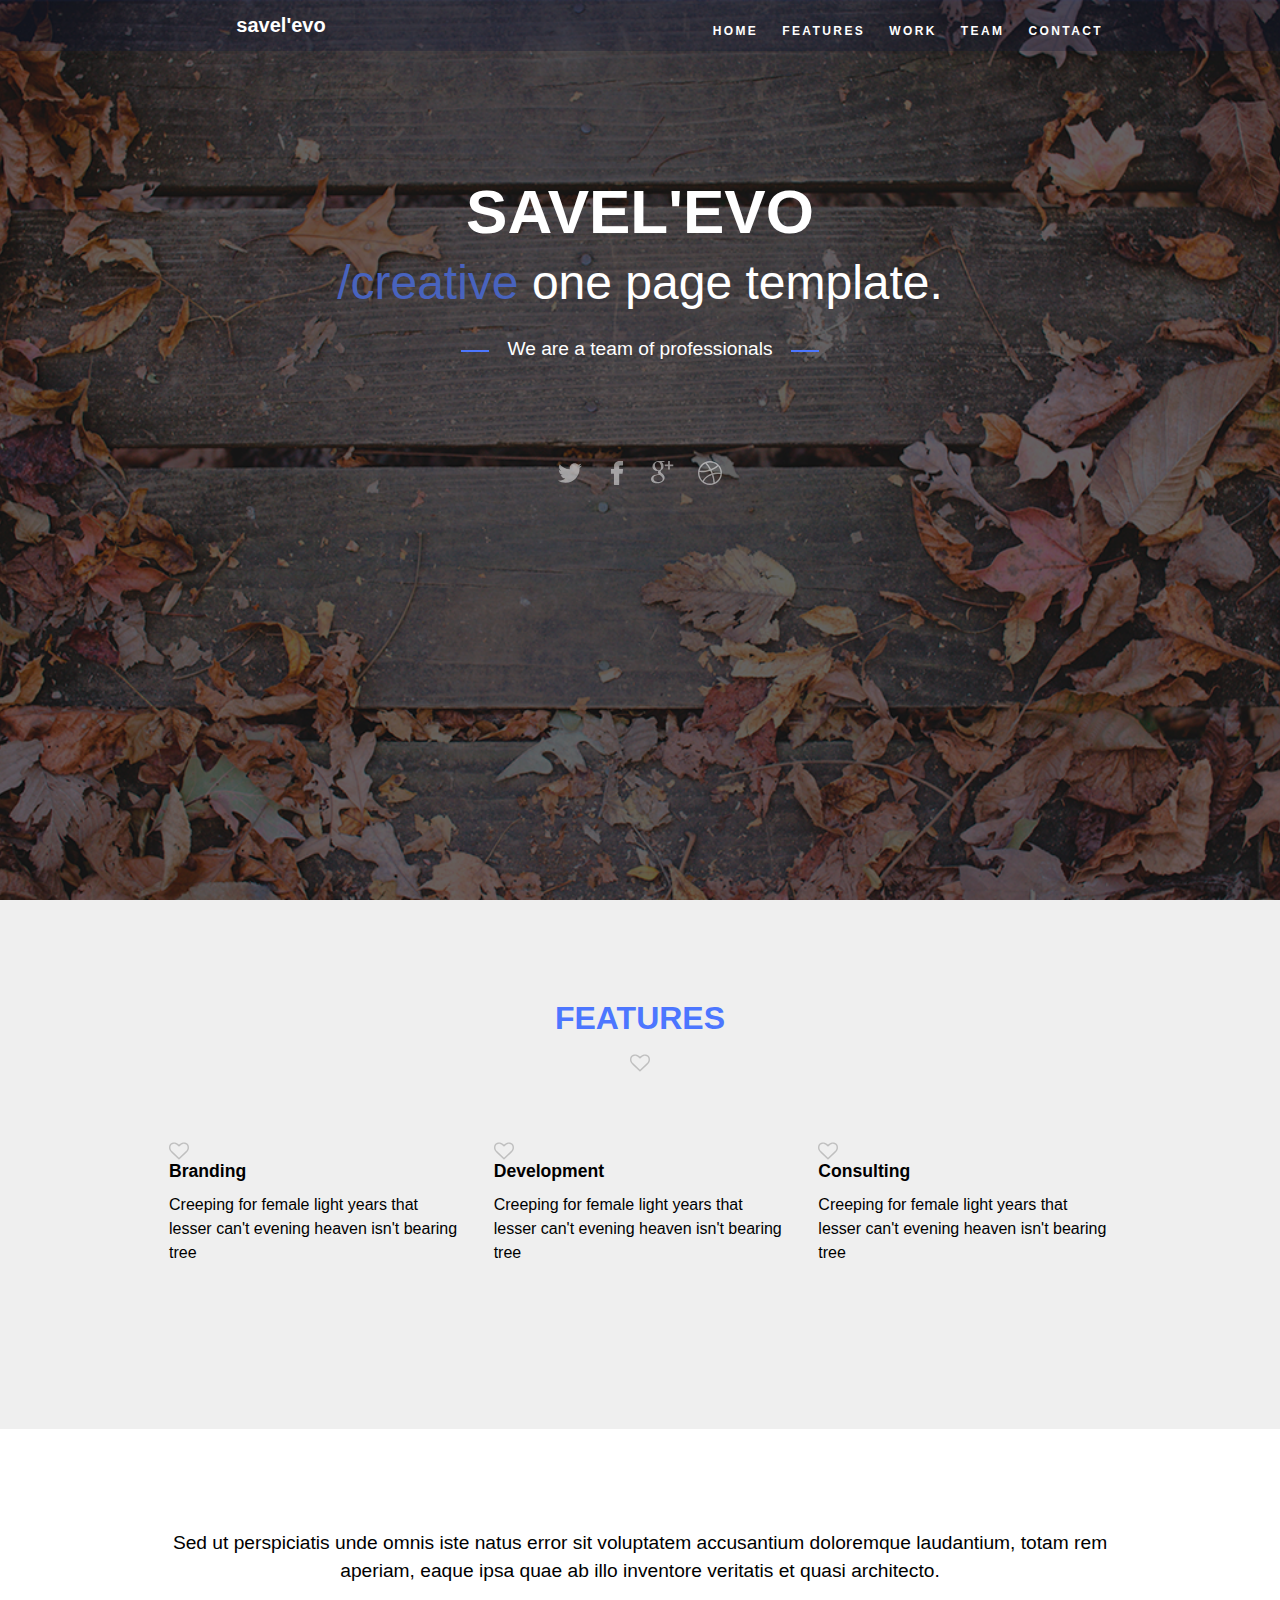
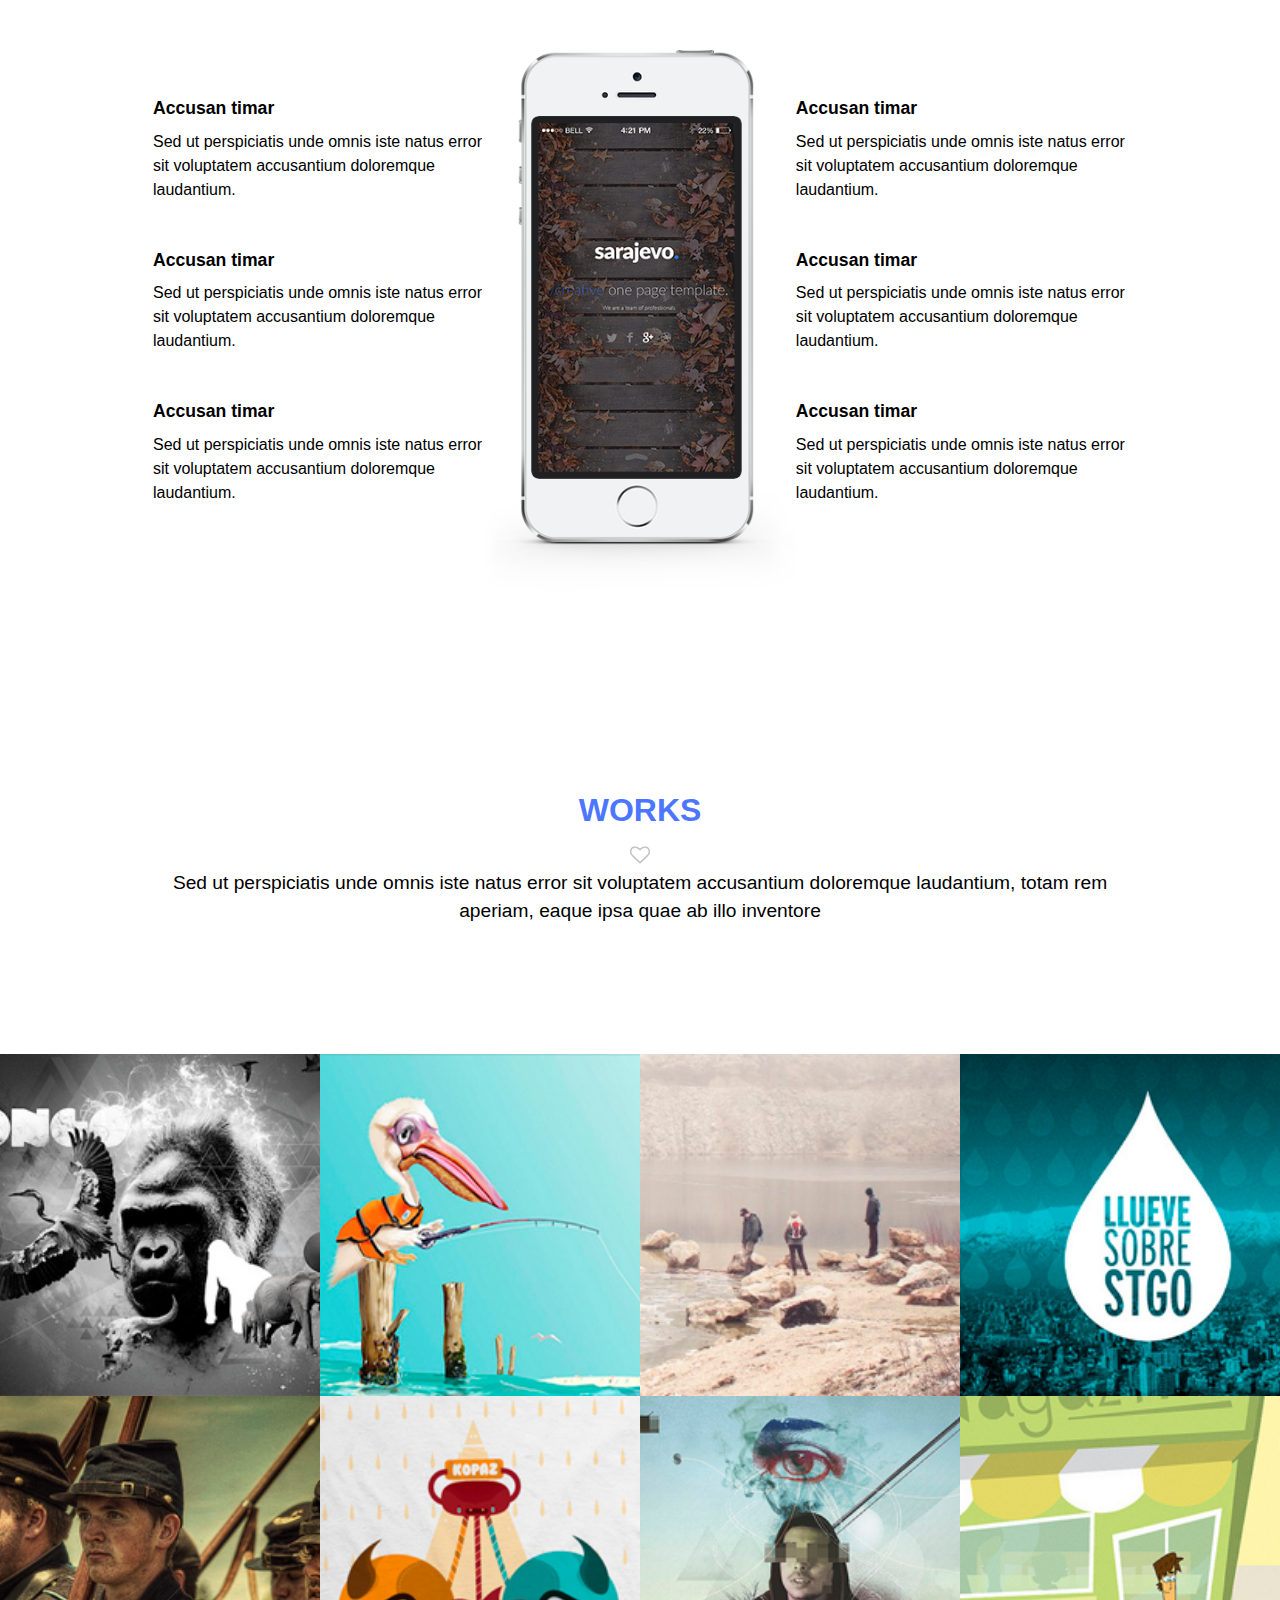
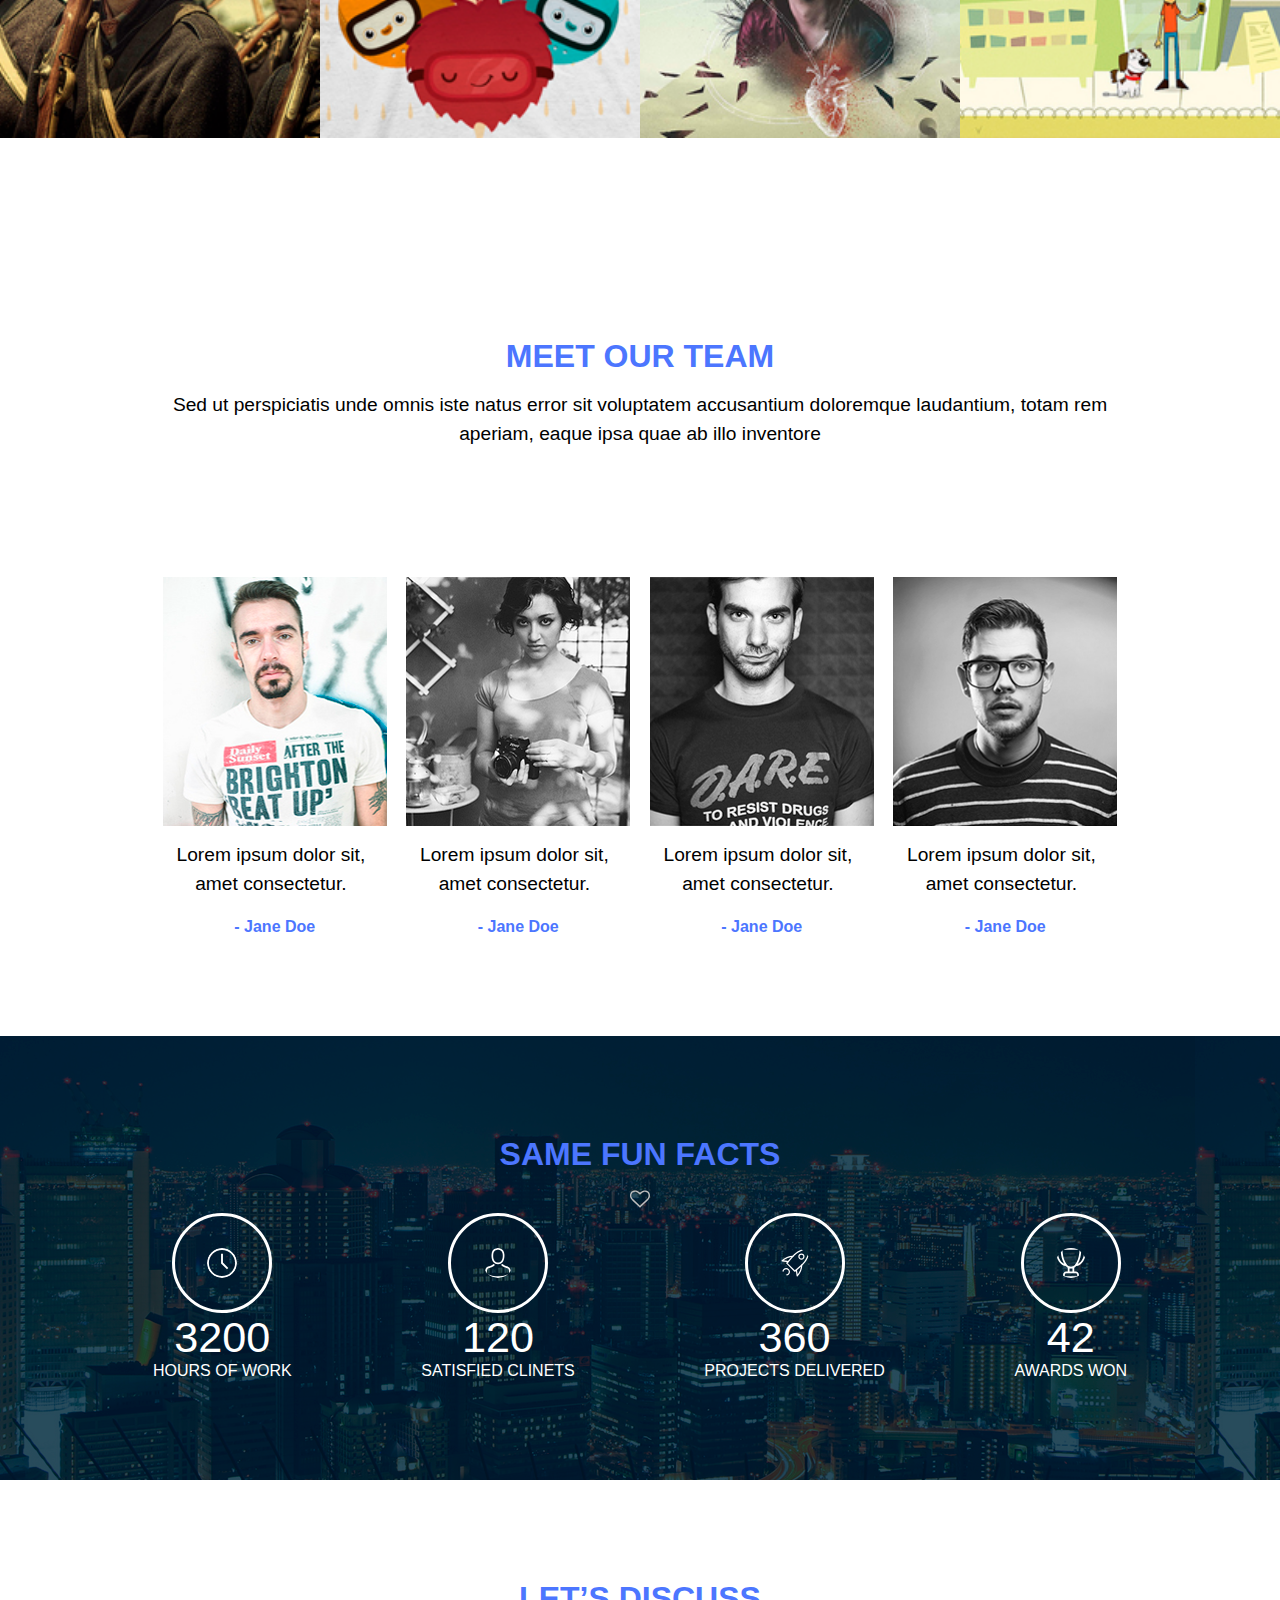
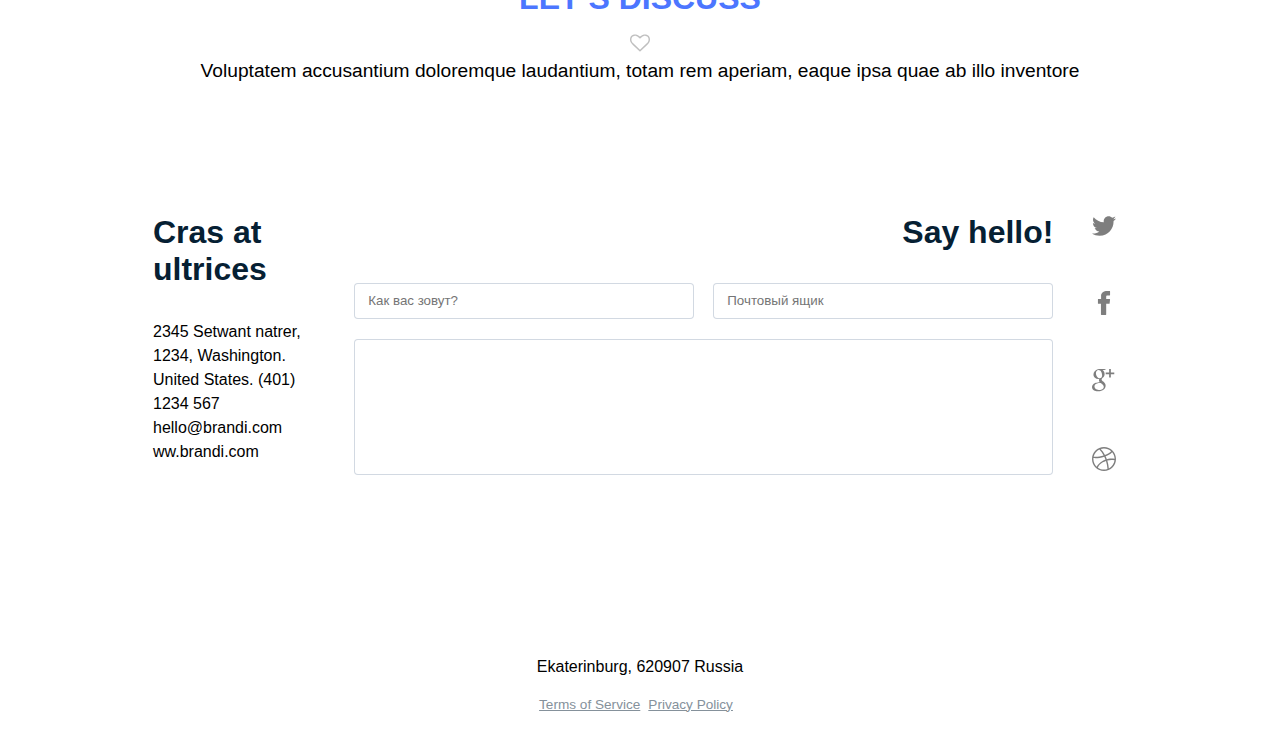
==== commit 731020fc: "update contacts section" ====
--- a/index.html
+++ b/index.html
@@ -558,15 +558,21 @@
 			
 				<div class="contacts-block">
 					<div class="contacts-address">
-						<h1 class="contacts-address__head">Heading</h1>
+						<h1 class="contacts-address__head">Cras at ultrices</h1>
 			
 						<p class="contacts-address__text">
-							Lorem ipsum, dolor sit amet, consectetur adipisicing elit. Rerum, aperiam.
+							2345 Setwant natrer, 1234, 
+							Washington. United States.
+							(401) 1234 567
+							hello@brandi.com
+							ww.brandi.com
 						</p>
 					</div>
 					<!-- /.contacts-address -->
 			
 					<form class="form">
+						<h1 class="form__head">Say hello!</h1>
+						
 						<fieldset class="form__box">
 							<div class="form__input-box">
 								<input 
--- a/assets/css/style.min.css
+++ b/assets/css/style.min.css
@@ -1 +1 @@
-body{margin:0;padding:0;font-family:myriadpro-bold,sans-serif}@font-face{font-family:myriadpro-bold;src:url(../sass/fonts/myriadpro-bold.ttf) format("truetype");font-style:normal;font-weight:400}*,:after,:before{box-sizing:border-box}h1,h2,h3,h4,ul{margin:0;padding:0}ul{display:-ms-flexbox;display:flex;list-style:none}p{padding:0;margin:0;line-height:1.5em}img{display:block;width:100%;height:auto}.btn{width:50%;color:#fff;text-align:center;background-color:#4c76ff;text-decoration:none;font-size:1.5em;border-radius:20px;padding:.5em;margin-top:1.5em;transition:background-color .14s linear}.btn:hover{background-color:#668aff}.btn-cta{background-color:#00CC80FF;transition:background-color .14s linear}.btn-cta:hover{background-color:#00e690}body::-webkit-scrollbar{width:.5em;background-color:transparent}body::-webkit-scrollbar-thumb{background-color:#4c76ff;border-radius:1em}.grid{width:100%;display:grid;grid-auto-flow:dense;grid-template-columns:repeat(12,1fr);grid-template-rows:repeat(2,38vh)}.grid .slider-list__item{position:relative;background-color:#ccc;overflow:hidden}.grid .slider-list__item img{position:absolute;top:0;left:0;width:100%;height:100%;object-fit:cover}.grid .slider-list__item.a,.grid .slider-list__item.b,.grid .slider-list__item.c,.grid .slider-list__item.d,.grid .slider-list__item.e,.grid .slider-list__item.f,.grid .slider-list__item.j,.grid .slider-list__item.k{grid-column:span 3}@media (max-width:991px){.grid{grid-template-columns:repeat(2,1fr);grid-template-rows:repeat(3,30vh)}.grid .slider-list__item.a,.grid .slider-list__item.b,.grid .slider-list__item.c,.grid .slider-list__item.d,.grid .slider-list__item.e,.grid .slider-list__item.f{grid-column:span 1;grid-row:span 1}}@media (max-width:768px){.grid{grid-template-columns:1fr;grid-template-rows:repeat(6,45vh)}.grid .slider-list__item.a,.grid .slider-list__item.b,.grid .slider-list__item.c,.grid .slider-list__item.d,.grid .slider-list__item.e,.grid .slider-list__item.f{grid-column:span 1;grid-row:span 1}}.page{overflow:hidden}.page-heart{text-align:center}.page-heart__icon{width:20px;height:20px;fill:#bfbfbf}.page__head,.page__subhead{text-align:center}.page__head{font-size:2em;font-weight:700;color:#4c76ff;text-transform:uppercase;padding-bottom:.5em}.page__subhead{font-size:1.2em;padding-bottom:8rem;position:relative}.page__subhead-icon{width:20px;height:20px;fill:#bfbfbf}.page-figure__quote,.page__text{text-align:justify;font-size:1.2em;line-height:1.6em}.page-list__head{font-size:1.1em;font-weight:600;padding-bottom:.6em;text-align:left;width:100%}.page-figure{display:-ms-flexbox;display:flex;-ms-flex-direction:column;flex-direction:column;-ms-flex-align:center;align-items:center;margin:0}.page-figure__img{width:224px}.page-figure__quote{font-size:1.2em;text-align:center;padding:.8em .4em 1em 0;margin:0}.page-figure__caption{color:#4c76ff;font-weight:700}.section-hero{width:100%;height:100vh;background:url(../img/hero/hero_background.jpg);background-position:50%;background-size:cover}.section-features{background-color:#efefef}.section-facts{background-image:url(../img/facts/facts-bg.png)}.section-footer{margin:4rem 0 1rem}.section--padding-vertical{padding:100px 0}.container{margin:0 auto;max-width:974px}.header{display:-ms-flexbox;display:flex;-ms-flex-pack:justify;justify-content:space-between;-ms-flex-align:center;align-items:center;color:red}.header-wrapper{background:rgba(16,22,54,.3)}.navbar{font-size:12px}.navbar__menu{width:35px;height:35px;fill:#fff}.navbar-list{display:-ms-inline-flexbox;display:inline-flex}.navbar-list__item{padding:2em 2em 1.1em 0}.navbar-list__link{color:#fff;font-weight:700;letter-spacing:.2em;text-decoration:none;text-transform:uppercase;position:relative}.navbar-list__link:before{content:"";display:block;width:100%;height:1.3px;background-color:#4c76ff;position:absolute;top:-100%;right:0;opacity:0;transition:opacity .3s ease}.navbar-list__link:hover:before{opacity:1}.logo-box{min-width:256px;display:-ms-flexbox;display:flex;-ms-flex-pack:distribute;justify-content:space-around}.logo-box__text{color:#fff;font-size:20px;font-weight:700;position:relative}#tag{font-size:14px;font-style:italic;color:#814d4d;opacity:.3}.hero{text-align:center;color:#fff;display:-ms-flexbox;display:flex;-ms-flex-direction:column;flex-direction:column;-ms-flex-align:center;align-items:center;padding-top:125px}.hero__head{color:#fff;font-size:62px;padding-bottom:0;margin:0}.hero__subhead{padding-bottom:1rem;font-size:48px}.hero__subhead span{color:#4863be}.hero__text{font-size:1.2rem;position:relative;margin-bottom:10%}.hero__text:before{right:107%}.hero__text:after,.hero__text:before{content:"";display:block;width:28px;height:2px;background-color:#4c76ff;position:absolute;top:50%}.hero__text:after{left:107%}.hero-social{display:-ms-flexbox;display:flex}.hero-social__link{padding:.7rem;opacity:.5;transition:opacity .2s ease}.hero-social__link:hover{opacity:1}.hero-social__icon{width:24px;height:24px;fill:#fff}.features-list__item{display:-ms-flexbox;display:flex;-ms-flex-direction:column;flex-direction:column;-ms-flex-align:left;align-items:left;width:100%;padding:4rem 1rem}.services__subhead{padding-bottom:4rem}.services-content{display:-ms-flexbox;display:flex;-ms-flex-pack:justify;justify-content:space-between}.services-list{-ms-flex-direction:column;flex-direction:column}.services-list__item{padding-top:3rem}.services-image{width:32%}.facts-list{color:#fff;-ms-flex-pack:justify;justify-content:space-between}.facts-list__item{display:-ms-flexbox;display:flex;-ms-flex-direction:column;flex-direction:column;-ms-flex-align:center;align-items:center;text-transform:uppercase}.facts-list__icon{height:100px;width:100px;padding:2rem;fill:#fff;border:solid;border-radius:50%}.facts-list__number-val{font-size:2.7rem}.contacts-address,.contacts-social{display:-ms-flexbox;display:flex;-ms-flex-direction:column;flex-direction:column;-ms-flex-pack:justify;justify-content:space-between}.contacts-block{display:-ms-flexbox;display:flex}.contacts-social__link{padding:.7rem;opacity:.5;transition:opacity .2s ease}.contacts-social__link:hover{opacity:1}.contacts-social__icon{width:24px;height:24px;fill:#000}.form{width:100%;padding:0 1.5rem;display:block}.form__box{text-align:center;display:-ms-flexbox;display:flex;-ms-flex-direction:column;flex-direction:column;-ms-flex-align:center;align-items:center;border:none;margin:0;padding:0}.form__input,.form__textarea{padding:.8rem;background:#fff;border:1px solid rgba(31,64,111,.2);border-radius:4px}.form__input-box{width:100%;display:-ms-flexbox;display:flex;-ms-flex-pack:justify;justify-content:space-between}.form__input{width:340px;height:36px}.form__textarea{width:699px;height:136px;margin-top:20px;outline:none;resize:none}.form__inputfile{display:none}.form__btn-inputfile{margin:20px 0;cursor:pointer}.form__btn-inputfile:hover{color:#000}.form__btn-inputfile:active{opacity:.7}.form__btn{width:100%}.footer{display:-ms-flexbox;display:flex;-ms-flex-direction:column;flex-direction:column;-ms-flex-align:center;align-items:center}.footer__address{color:#000;padding:1em 0}.footer-social__item{margin-right:.5em}.footer-social__link{color:#85919b;font-size:.85em}@media screen and (min-width:1000px){.hide-desktop{display:none}}@media (max-width:1000px){.navbar-list{display:none}}@media (max-width:675px){.page__subhead{font-size:1.5em}.btn{width:80%}}+body{margin:0;padding:0;font-family:myriadpro-bold,sans-serif}@font-face{font-family:myriadpro-bold;src:url(../sass/fonts/myriadpro-bold.ttf) format("truetype");font-style:normal;font-weight:400}*,:after,:before{box-sizing:border-box}h1,h2,h3,h4,ul{margin:0;padding:0}ul{display:-ms-flexbox;display:flex;list-style:none}p{padding:0;margin:0;line-height:1.5em}img{display:block;width:100%;height:auto}.btn{width:50%;color:#fff;text-align:center;background-color:#4c76ff;text-decoration:none;font-size:1.5em;border-radius:20px;padding:.5em;margin-top:1.5em;transition:background-color .14s linear}.btn:hover{background-color:#668aff}.btn-cta{background-color:#00CC80FF;transition:background-color .14s linear}.btn-cta:hover{background-color:#00e690}body::-webkit-scrollbar{width:.5em;background-color:transparent}body::-webkit-scrollbar-thumb{background-color:#4c76ff;border-radius:1em}.grid{width:100%;display:grid;grid-auto-flow:dense;grid-template-columns:repeat(12,1fr);grid-template-rows:repeat(2,38vh)}.grid .slider-list__item{position:relative;background-color:#ccc;overflow:hidden}.grid .slider-list__item img{position:absolute;top:0;left:0;width:100%;height:100%;object-fit:cover}.grid .slider-list__item.a,.grid .slider-list__item.b,.grid .slider-list__item.c,.grid .slider-list__item.d,.grid .slider-list__item.e,.grid .slider-list__item.f,.grid .slider-list__item.j,.grid .slider-list__item.k{grid-column:span 3}@media (max-width:991px){.grid{grid-template-columns:repeat(2,1fr);grid-template-rows:repeat(3,30vh)}.grid .slider-list__item.a,.grid .slider-list__item.b,.grid .slider-list__item.c,.grid .slider-list__item.d,.grid .slider-list__item.e,.grid .slider-list__item.f{grid-column:span 1;grid-row:span 1}}@media (max-width:768px){.grid{grid-template-columns:1fr;grid-template-rows:repeat(6,45vh)}.grid .slider-list__item.a,.grid .slider-list__item.b,.grid .slider-list__item.c,.grid .slider-list__item.d,.grid .slider-list__item.e,.grid .slider-list__item.f{grid-column:span 1;grid-row:span 1}}.page{overflow:hidden}.page-heart{text-align:center}.page-heart__icon{width:20px;height:20px;fill:#bfbfbf}.page__head,.page__subhead{text-align:center}.page__head{font-size:2em;font-weight:700;color:#4c76ff;text-transform:uppercase;padding-bottom:.5em}.page__subhead{font-size:1.2em;padding-bottom:8rem;position:relative}.page__subhead-icon{width:20px;height:20px;fill:#bfbfbf}.page-figure__quote,.page__text{text-align:justify;font-size:1.2em;line-height:1.6em}.page-list__head{font-size:1.1em;font-weight:600;padding-bottom:.6em;text-align:left;width:100%}.page-figure{display:-ms-flexbox;display:flex;-ms-flex-direction:column;flex-direction:column;-ms-flex-align:center;align-items:center;margin:0}.page-figure__img{width:224px}.page-figure__quote{font-size:1.2em;text-align:center;padding:.8em .4em 1em 0;margin:0}.page-figure__caption{color:#4c76ff;font-weight:700}.section-hero{width:100%;height:100vh;background:url(../img/hero/hero_background.jpg);background-position:50%;background-size:cover}.section-features{background-color:#efefef}.section-facts{background-image:url(../img/facts/facts-bg.png)}.section-footer{margin:4rem 0 1rem}.section--padding-vertical{padding:100px 0}.container{margin:0 auto;max-width:974px}.header{display:-ms-flexbox;display:flex;-ms-flex-pack:justify;justify-content:space-between;-ms-flex-align:center;align-items:center;color:red}.header-wrapper{background:rgba(16,22,54,.3)}.navbar{font-size:12px}.navbar__menu{width:35px;height:35px;fill:#fff}.navbar-list{display:-ms-inline-flexbox;display:inline-flex}.navbar-list__item{padding:2em 2em 1.1em 0}.navbar-list__link{color:#fff;font-weight:700;letter-spacing:.2em;text-decoration:none;text-transform:uppercase;position:relative}.navbar-list__link:before{content:"";display:block;width:100%;height:1.3px;background-color:#4c76ff;position:absolute;top:-100%;right:0;opacity:0;transition:opacity .3s ease}.navbar-list__link:hover:before{opacity:1}.logo-box{min-width:256px;display:-ms-flexbox;display:flex;-ms-flex-pack:distribute;justify-content:space-around}.logo-box__text{color:#fff;font-size:20px;font-weight:700;position:relative}#tag{font-size:14px;font-style:italic;color:#814d4d;opacity:.3}.hero{text-align:center;color:#fff;display:-ms-flexbox;display:flex;-ms-flex-direction:column;flex-direction:column;-ms-flex-align:center;align-items:center;padding-top:125px}.hero__head{color:#fff;font-size:62px;padding-bottom:0;margin:0}.hero__subhead{padding-bottom:1rem;font-size:48px}.hero__subhead span{color:#4863be}.hero__text{font-size:1.2rem;position:relative;margin-bottom:10%}.hero__text:before{right:107%}.hero__text:after,.hero__text:before{content:"";display:block;width:28px;height:2px;background-color:#4c76ff;position:absolute;top:50%}.hero__text:after{left:107%}.hero-social{display:-ms-flexbox;display:flex}.hero-social__link{padding:.7rem;opacity:.5;transition:opacity .2s ease}.hero-social__link:hover{opacity:1}.hero-social__icon{width:24px;height:24px;fill:#fff}.features-list__item{display:-ms-flexbox;display:flex;-ms-flex-direction:column;flex-direction:column;-ms-flex-align:left;align-items:left;width:100%;padding:4rem 1rem}.services__subhead{padding-bottom:4rem}.services-content{display:-ms-flexbox;display:flex;-ms-flex-pack:justify;justify-content:space-between}.services-list{-ms-flex-direction:column;flex-direction:column}.services-list__item{padding-top:3rem}.services-image{width:32%}.facts-list{color:#fff;-ms-flex-pack:justify;justify-content:space-between}.facts-list__item{display:-ms-flexbox;display:flex;-ms-flex-direction:column;flex-direction:column;-ms-flex-align:center;align-items:center;text-transform:uppercase}.facts-list__icon{height:100px;width:100px;padding:2rem;fill:#fff;border:solid;border-radius:50%}.facts-list__number-val{font-size:2.7rem}.contacts-address,.contacts-social{display:-ms-flexbox;display:flex;-ms-flex-direction:column;flex-direction:column}.contacts-social{-ms-flex-pack:justify;justify-content:space-between}.contacts-block{display:-ms-flexbox;display:flex}.contacts-address__head{color:#062033;padding-bottom:2rem}.contacts-social__link{padding:.7rem;opacity:.5;transition:opacity .2s ease}.contacts-social__link:hover{opacity:1}.contacts-social__icon{width:24px;height:24px;fill:#000}.form{width:100%;padding:0 1.7rem;display:block}.form__box{text-align:center;display:-ms-flexbox;display:flex;-ms-flex-direction:column;flex-direction:column;-ms-flex-align:center;align-items:center;border:none;margin:0;padding:0}.form__head{color:#062033;text-align:right;padding-bottom:2rem}.form__input,.form__textarea{padding:.8rem;background:#fff;border:1px solid rgba(31,64,111,.2);border-radius:4px}.form__input-box{width:100%;display:-ms-flexbox;display:flex;-ms-flex-pack:justify;justify-content:space-between}.form__input{width:340px;height:36px}.form__textarea{width:699px;height:136px;margin-top:20px;outline:none;resize:none}.form__inputfile{display:none}.form__btn-inputfile{margin:20px 0;cursor:pointer}.form__btn-inputfile:hover{color:#000}.form__btn-inputfile:active{opacity:.7}.form__btn{width:100%}.footer{display:-ms-flexbox;display:flex;-ms-flex-direction:column;flex-direction:column;-ms-flex-align:center;align-items:center}.footer__address{color:#000;padding:1em 0}.footer-social__item{margin-right:.5em}.footer-social__link{color:#85919b;font-size:.85em}@media screen and (min-width:1000px){.hide-desktop{display:none}}@media (max-width:1000px){.navbar-list{display:none}}@media (max-width:675px){.page__subhead{font-size:1.5em}.btn{width:80%}}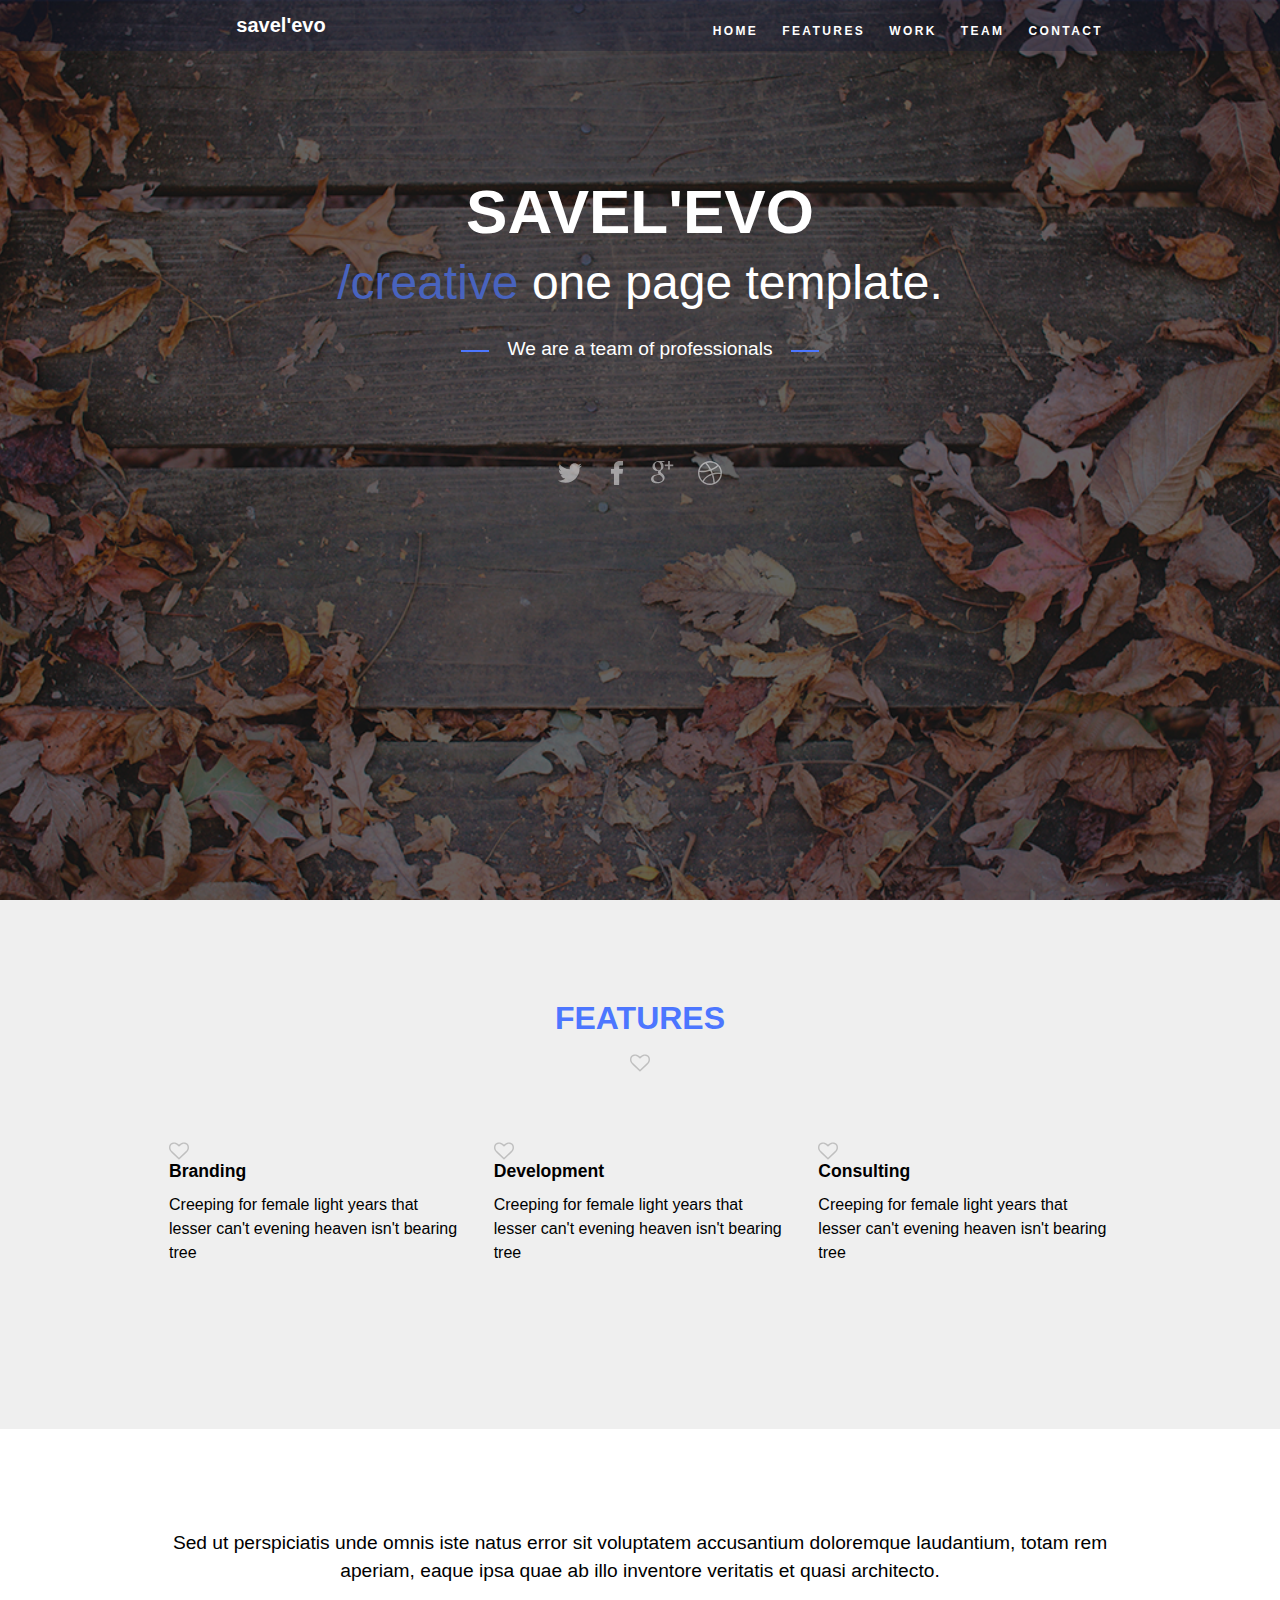
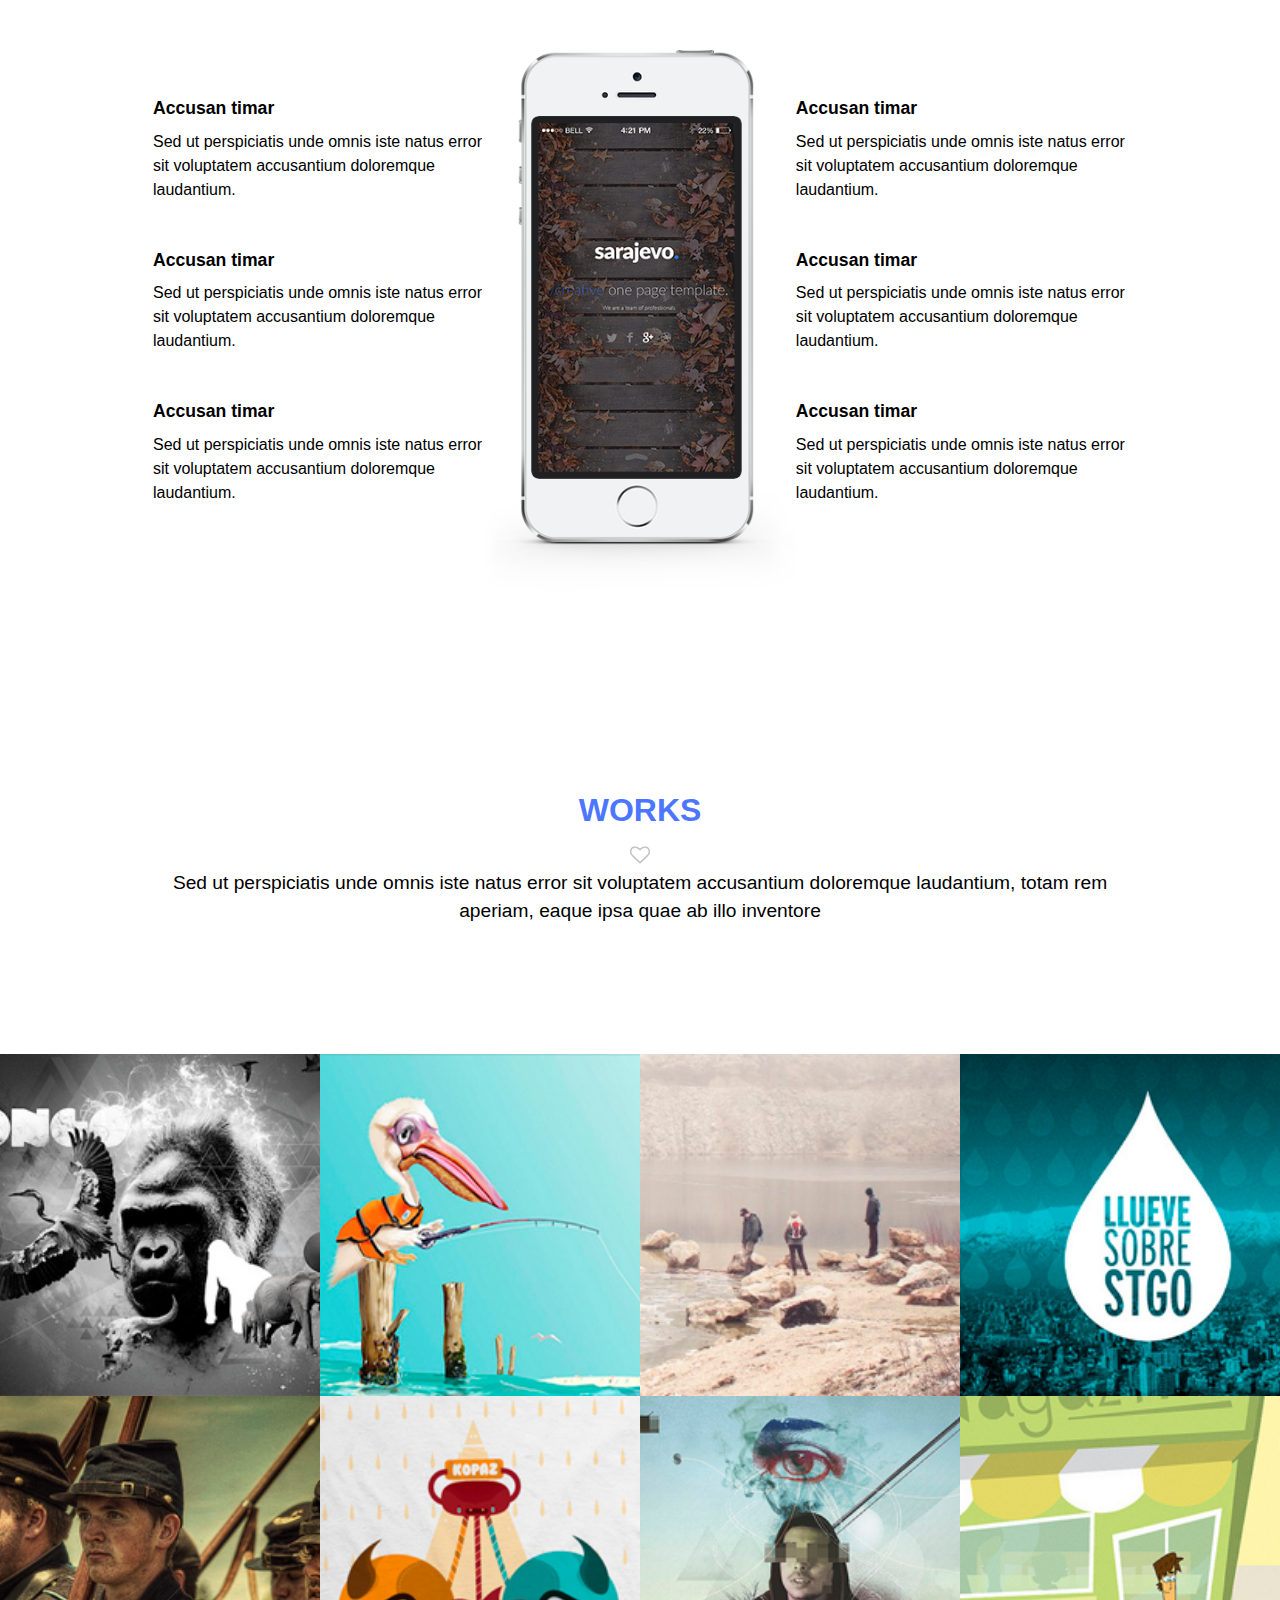
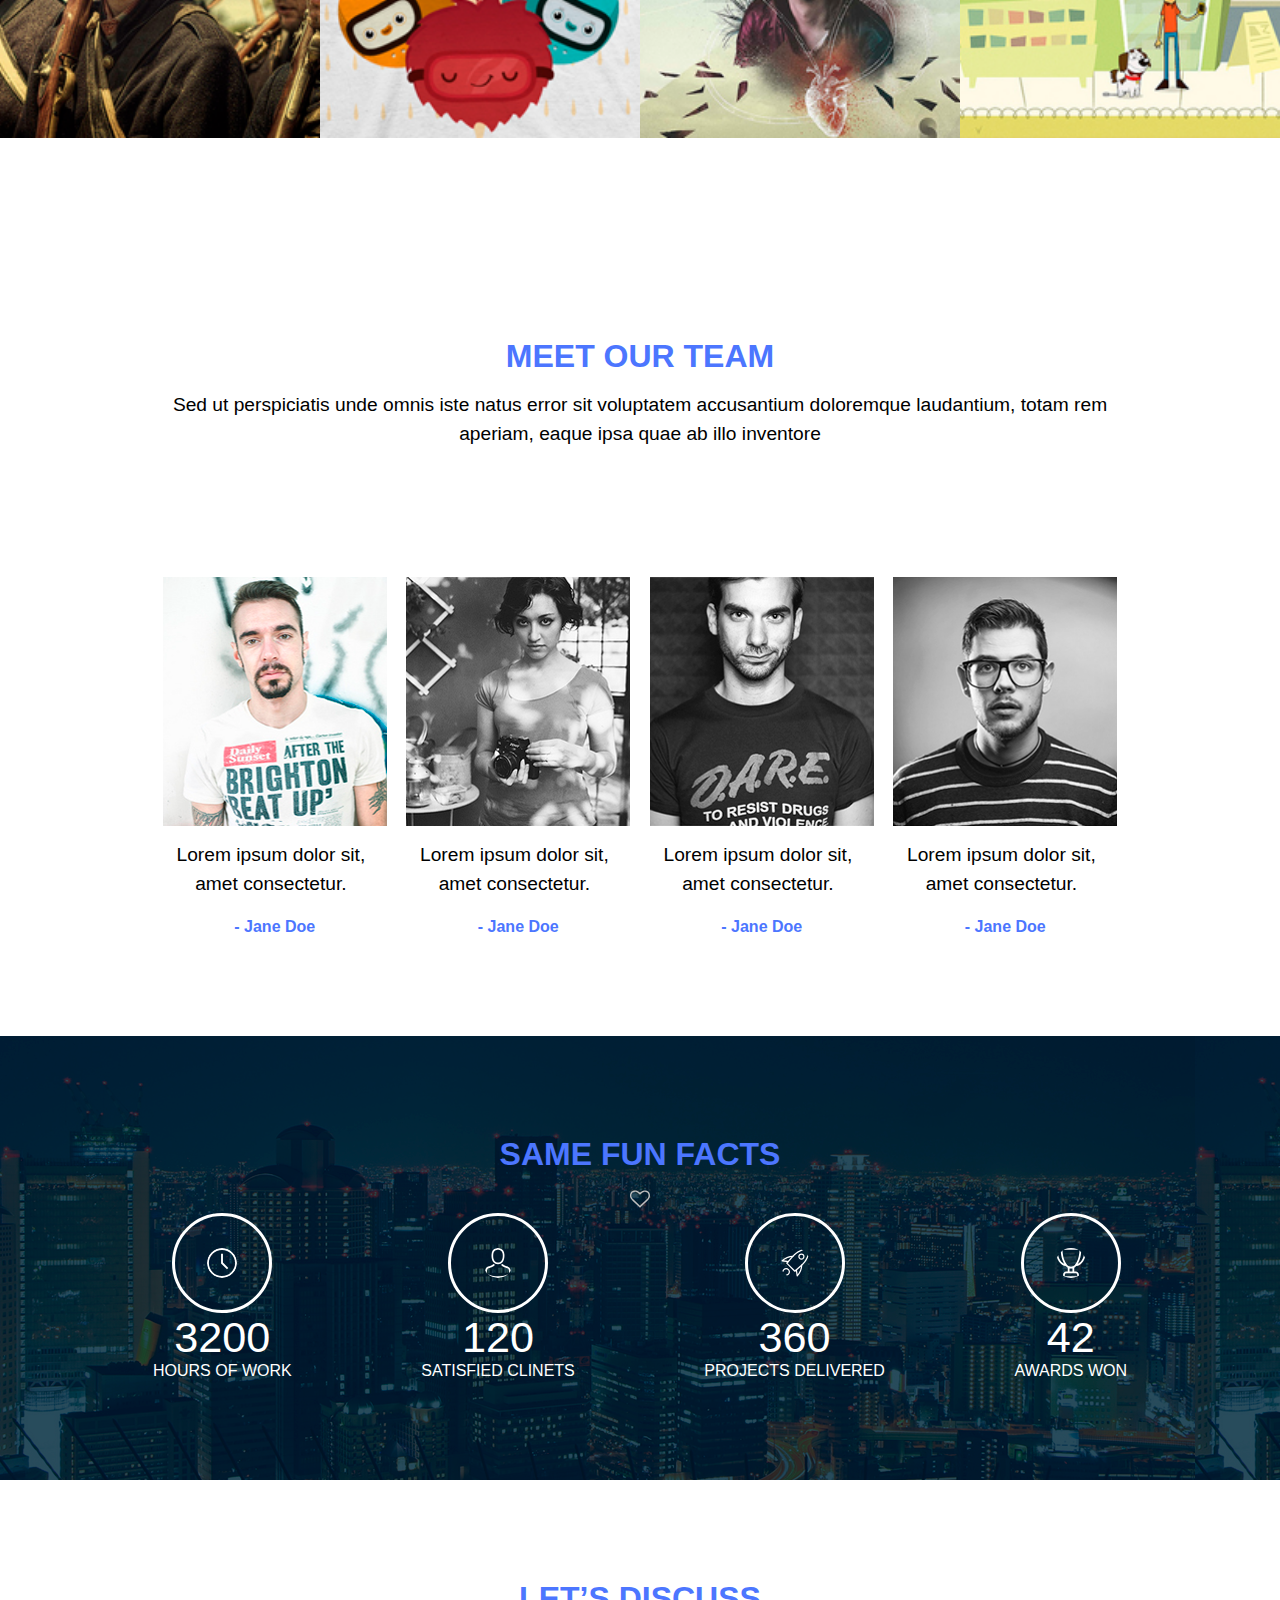
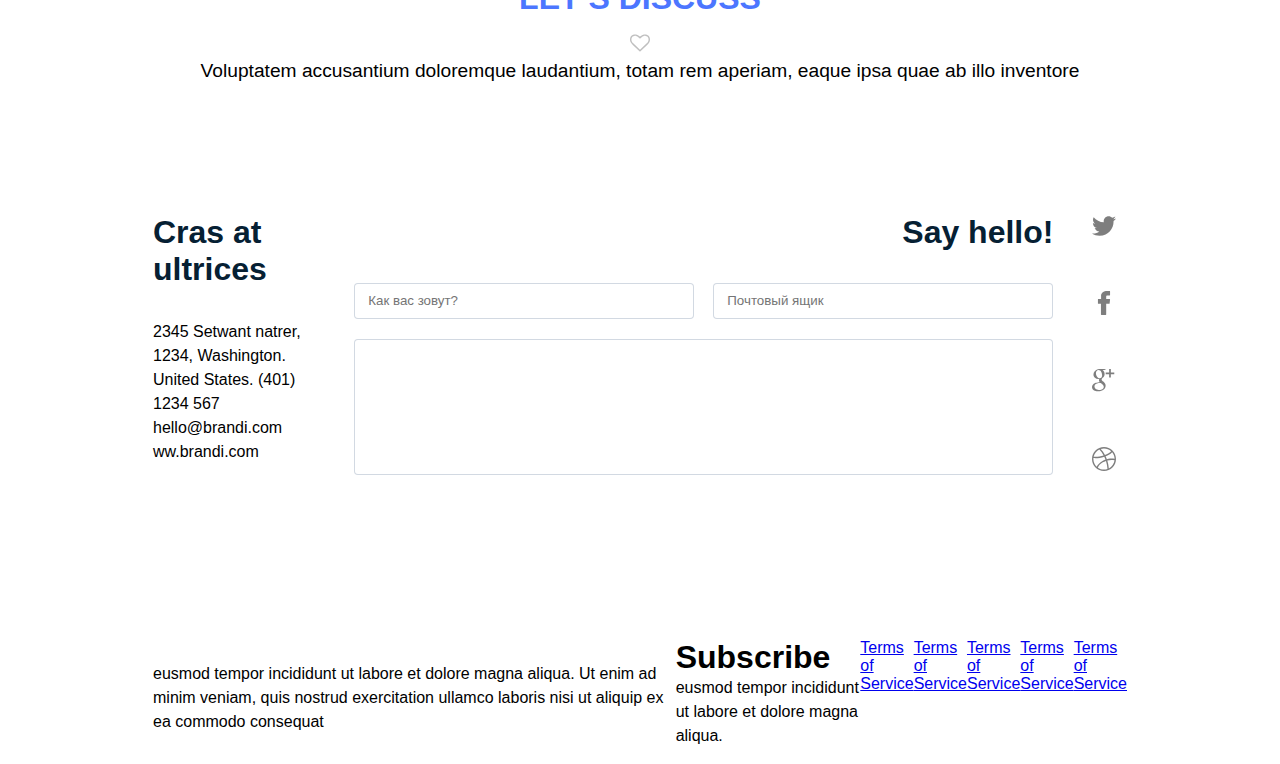
==== commit 1753ed07: "add footer section" ====
--- a/index.html
+++ b/index.html
@@ -644,22 +644,62 @@
 
 	<section class="section-footer">
 		<div class="container">
-			<footer class="footer">
-				<img class="footer-logo" src="" alt="">
-			
-				<p class="footer__address">
-					Ekaterinburg, 620907 <span class="page_d-block">Russia</span>
-				</p>
-			
-				<ul class="footer-social">
-					<li class="footer-social__item">
-						<a class="footer-social__link" href="#">Terms of Service</a>
-					</li>
-			
-					<li class="footer-social__item">
-						<a class="footer-social__link" href="#">Privacy Policy</a>
+			<footer class="footer grid">
+				<div class="footer-licence a">
+					<div class="logo-box">
+						<span class="logo-box__text">
+							savel'evo
+						</span>
+					</div>
+					<!-- /.logo-box -->
+			
+					<p class="footer-licence__text">
+						eusmod tempor incididunt ut labore et dolore magna aliqua. Ut enim ad minim veniam, quis nostrud exercitation ullamco laboris nisi ut aliquip ex ea commodo 
+						consequat
+					</p>
+				</div>
+				<!-- /.footer-licence -->
+			
+				<div class="footer-subscribe b">
+					<h1 class="footer-subscribe__head">Subscribe</h1>
+			
+					<p class="footer-subscribe__text">
+						eusmod tempor incididunt ut labore et dolore magna aliqua. 
+					</p>
+				</div>
+			
+				<ul class="footer-explore c">
+					<li class="footer-explore__item">
+						<a class="footer-explore__link" href="#">
+							Terms of Service
+						</a>
+					</li>
+			
+					<li class="footer-explore__item">
+						<a class="footer-explore__link" href="#">
+							Terms of Service
+						</a>
+					</li>
+			
+					<li class="footer-explore__item">
+						<a class="footer-explore__link" href="#">
+							Terms of Service
+						</a>
+					</li>
+			
+					<li class="footer-explore__item">
+						<a class="footer-explore__link" href="#">
+							Terms of Service
+						</a>
+					</li>
+			
+					<li class="footer-explore__item">
+						<a class="footer-explore__link" href="#">
+							Terms of Service
+						</a>
 					</li>
 				</ul>
+				<!-- /.footer-explore -->
 			</footer>
 			<!-- /.footer -->		</div>
 	</section>
--- a/assets/css/style.min.css
+++ b/assets/css/style.min.css
@@ -1 +1 @@
-body{margin:0;padding:0;font-family:myriadpro-bold,sans-serif}@font-face{font-family:myriadpro-bold;src:url(../sass/fonts/myriadpro-bold.ttf) format("truetype");font-style:normal;font-weight:400}*,:after,:before{box-sizing:border-box}h1,h2,h3,h4,ul{margin:0;padding:0}ul{display:-ms-flexbox;display:flex;list-style:none}p{padding:0;margin:0;line-height:1.5em}img{display:block;width:100%;height:auto}.btn{width:50%;color:#fff;text-align:center;background-color:#4c76ff;text-decoration:none;font-size:1.5em;border-radius:20px;padding:.5em;margin-top:1.5em;transition:background-color .14s linear}.btn:hover{background-color:#668aff}.btn-cta{background-color:#00CC80FF;transition:background-color .14s linear}.btn-cta:hover{background-color:#00e690}body::-webkit-scrollbar{width:.5em;background-color:transparent}body::-webkit-scrollbar-thumb{background-color:#4c76ff;border-radius:1em}.grid{width:100%;display:grid;grid-auto-flow:dense;grid-template-columns:repeat(12,1fr);grid-template-rows:repeat(2,38vh)}.grid .slider-list__item{position:relative;background-color:#ccc;overflow:hidden}.grid .slider-list__item img{position:absolute;top:0;left:0;width:100%;height:100%;object-fit:cover}.grid .slider-list__item.a,.grid .slider-list__item.b,.grid .slider-list__item.c,.grid .slider-list__item.d,.grid .slider-list__item.e,.grid .slider-list__item.f,.grid .slider-list__item.j,.grid .slider-list__item.k{grid-column:span 3}@media (max-width:991px){.grid{grid-template-columns:repeat(2,1fr);grid-template-rows:repeat(3,30vh)}.grid .slider-list__item.a,.grid .slider-list__item.b,.grid .slider-list__item.c,.grid .slider-list__item.d,.grid .slider-list__item.e,.grid .slider-list__item.f{grid-column:span 1;grid-row:span 1}}@media (max-width:768px){.grid{grid-template-columns:1fr;grid-template-rows:repeat(6,45vh)}.grid .slider-list__item.a,.grid .slider-list__item.b,.grid .slider-list__item.c,.grid .slider-list__item.d,.grid .slider-list__item.e,.grid .slider-list__item.f{grid-column:span 1;grid-row:span 1}}.page{overflow:hidden}.page-heart{text-align:center}.page-heart__icon{width:20px;height:20px;fill:#bfbfbf}.page__head,.page__subhead{text-align:center}.page__head{font-size:2em;font-weight:700;color:#4c76ff;text-transform:uppercase;padding-bottom:.5em}.page__subhead{font-size:1.2em;padding-bottom:8rem;position:relative}.page__subhead-icon{width:20px;height:20px;fill:#bfbfbf}.page-figure__quote,.page__text{text-align:justify;font-size:1.2em;line-height:1.6em}.page-list__head{font-size:1.1em;font-weight:600;padding-bottom:.6em;text-align:left;width:100%}.page-figure{display:-ms-flexbox;display:flex;-ms-flex-direction:column;flex-direction:column;-ms-flex-align:center;align-items:center;margin:0}.page-figure__img{width:224px}.page-figure__quote{font-size:1.2em;text-align:center;padding:.8em .4em 1em 0;margin:0}.page-figure__caption{color:#4c76ff;font-weight:700}.section-hero{width:100%;height:100vh;background:url(../img/hero/hero_background.jpg);background-position:50%;background-size:cover}.section-features{background-color:#efefef}.section-facts{background-image:url(../img/facts/facts-bg.png)}.section-footer{margin:4rem 0 1rem}.section--padding-vertical{padding:100px 0}.container{margin:0 auto;max-width:974px}.header{display:-ms-flexbox;display:flex;-ms-flex-pack:justify;justify-content:space-between;-ms-flex-align:center;align-items:center;color:red}.header-wrapper{background:rgba(16,22,54,.3)}.navbar{font-size:12px}.navbar__menu{width:35px;height:35px;fill:#fff}.navbar-list{display:-ms-inline-flexbox;display:inline-flex}.navbar-list__item{padding:2em 2em 1.1em 0}.navbar-list__link{color:#fff;font-weight:700;letter-spacing:.2em;text-decoration:none;text-transform:uppercase;position:relative}.navbar-list__link:before{content:"";display:block;width:100%;height:1.3px;background-color:#4c76ff;position:absolute;top:-100%;right:0;opacity:0;transition:opacity .3s ease}.navbar-list__link:hover:before{opacity:1}.logo-box{min-width:256px;display:-ms-flexbox;display:flex;-ms-flex-pack:distribute;justify-content:space-around}.logo-box__text{color:#fff;font-size:20px;font-weight:700;position:relative}#tag{font-size:14px;font-style:italic;color:#814d4d;opacity:.3}.hero{text-align:center;color:#fff;display:-ms-flexbox;display:flex;-ms-flex-direction:column;flex-direction:column;-ms-flex-align:center;align-items:center;padding-top:125px}.hero__head{color:#fff;font-size:62px;padding-bottom:0;margin:0}.hero__subhead{padding-bottom:1rem;font-size:48px}.hero__subhead span{color:#4863be}.hero__text{font-size:1.2rem;position:relative;margin-bottom:10%}.hero__text:before{right:107%}.hero__text:after,.hero__text:before{content:"";display:block;width:28px;height:2px;background-color:#4c76ff;position:absolute;top:50%}.hero__text:after{left:107%}.hero-social{display:-ms-flexbox;display:flex}.hero-social__link{padding:.7rem;opacity:.5;transition:opacity .2s ease}.hero-social__link:hover{opacity:1}.hero-social__icon{width:24px;height:24px;fill:#fff}.features-list__item{display:-ms-flexbox;display:flex;-ms-flex-direction:column;flex-direction:column;-ms-flex-align:left;align-items:left;width:100%;padding:4rem 1rem}.services__subhead{padding-bottom:4rem}.services-content{display:-ms-flexbox;display:flex;-ms-flex-pack:justify;justify-content:space-between}.services-list{-ms-flex-direction:column;flex-direction:column}.services-list__item{padding-top:3rem}.services-image{width:32%}.facts-list{color:#fff;-ms-flex-pack:justify;justify-content:space-between}.facts-list__item{display:-ms-flexbox;display:flex;-ms-flex-direction:column;flex-direction:column;-ms-flex-align:center;align-items:center;text-transform:uppercase}.facts-list__icon{height:100px;width:100px;padding:2rem;fill:#fff;border:solid;border-radius:50%}.facts-list__number-val{font-size:2.7rem}.contacts-address,.contacts-social{display:-ms-flexbox;display:flex;-ms-flex-direction:column;flex-direction:column}.contacts-social{-ms-flex-pack:justify;justify-content:space-between}.contacts-block{display:-ms-flexbox;display:flex}.contacts-address__head{color:#062033;padding-bottom:2rem}.contacts-social__link{padding:.7rem;opacity:.5;transition:opacity .2s ease}.contacts-social__link:hover{opacity:1}.contacts-social__icon{width:24px;height:24px;fill:#000}.form{width:100%;padding:0 1.7rem;display:block}.form__box{text-align:center;display:-ms-flexbox;display:flex;-ms-flex-direction:column;flex-direction:column;-ms-flex-align:center;align-items:center;border:none;margin:0;padding:0}.form__head{color:#062033;text-align:right;padding-bottom:2rem}.form__input,.form__textarea{padding:.8rem;background:#fff;border:1px solid rgba(31,64,111,.2);border-radius:4px}.form__input-box{width:100%;display:-ms-flexbox;display:flex;-ms-flex-pack:justify;justify-content:space-between}.form__input{width:340px;height:36px}.form__textarea{width:699px;height:136px;margin-top:20px;outline:none;resize:none}.form__inputfile{display:none}.form__btn-inputfile{margin:20px 0;cursor:pointer}.form__btn-inputfile:hover{color:#000}.form__btn-inputfile:active{opacity:.7}.form__btn{width:100%}.footer{display:-ms-flexbox;display:flex;-ms-flex-direction:column;flex-direction:column;-ms-flex-align:center;align-items:center}.footer__address{color:#000;padding:1em 0}.footer-social__item{margin-right:.5em}.footer-social__link{color:#85919b;font-size:.85em}@media screen and (min-width:1000px){.hide-desktop{display:none}}@media (max-width:1000px){.navbar-list{display:none}}@media (max-width:675px){.page__subhead{font-size:1.5em}.btn{width:80%}}+body{margin:0;padding:0;font-family:myriadpro-bold,sans-serif}@font-face{font-family:myriadpro-bold;src:url(../sass/fonts/myriadpro-bold.ttf) format("truetype");font-style:normal;font-weight:400}*,:after,:before{box-sizing:border-box}h1,h2,h3,h4,ul{margin:0;padding:0}ul{display:-ms-flexbox;display:flex;list-style:none}p{padding:0;margin:0;line-height:1.5em}img{display:block;width:100%;height:auto}.btn{width:50%;color:#fff;text-align:center;background-color:#4c76ff;text-decoration:none;font-size:1.5em;border-radius:20px;padding:.5em;margin-top:1.5em;transition:background-color .14s linear}.btn:hover{background-color:#668aff}.btn-cta{background-color:#00CC80FF;transition:background-color .14s linear}.btn-cta:hover{background-color:#00e690}body::-webkit-scrollbar{width:.5em;background-color:transparent}body::-webkit-scrollbar-thumb{background-color:#4c76ff;border-radius:1em}.grid{width:100%;display:grid;grid-auto-flow:dense;grid-template-columns:repeat(12,1fr);grid-template-rows:repeat(2,38vh)}.grid .slider-list__item{position:relative;background-color:#ccc;overflow:hidden}.grid .slider-list__item img{position:absolute;top:0;left:0;width:100%;height:100%;object-fit:cover}.grid .slider-list__item.a,.grid .slider-list__item.b,.grid .slider-list__item.c,.grid .slider-list__item.d,.grid .slider-list__item.e,.grid .slider-list__item.f,.grid .slider-list__item.j,.grid .slider-list__item.k{grid-column:span 3}@media (max-width:991px){.grid{grid-template-columns:repeat(2,1fr);grid-template-rows:repeat(3,30vh)}.grid .slider-list__item.a,.grid .slider-list__item.b,.grid .slider-list__item.c,.grid .slider-list__item.d,.grid .slider-list__item.e,.grid .slider-list__item.f{grid-column:span 1;grid-row:span 1}}@media (max-width:768px){.grid{grid-template-columns:1fr;grid-template-rows:repeat(6,45vh)}.grid .slider-list__item.a,.grid .slider-list__item.b,.grid .slider-list__item.c,.grid .slider-list__item.d,.grid .slider-list__item.e,.grid .slider-list__item.f{grid-column:span 1;grid-row:span 1}}.page{overflow:hidden}.page-heart{text-align:center}.page-heart__icon{width:20px;height:20px;fill:#bfbfbf}.page__head,.page__subhead{text-align:center}.page__head{font-size:2em;font-weight:700;color:#4c76ff;text-transform:uppercase;padding-bottom:.5em}.page__subhead{font-size:1.2em;padding-bottom:8rem;position:relative}.page__subhead-icon{width:20px;height:20px;fill:#bfbfbf}.page-figure__quote,.page__text{text-align:justify;font-size:1.2em;line-height:1.6em}.page-list__head{font-size:1.1em;font-weight:600;padding-bottom:.6em;text-align:left;width:100%}.page-figure{display:-ms-flexbox;display:flex;-ms-flex-direction:column;flex-direction:column;-ms-flex-align:center;align-items:center;margin:0}.page-figure__img{width:224px}.page-figure__quote{font-size:1.2em;text-align:center;padding:.8em .4em 1em 0;margin:0}.page-figure__caption{color:#4c76ff;font-weight:700}.section-hero{width:100%;height:100vh;background:url(../img/hero/hero_background.jpg);background-position:50%;background-size:cover}.section-features{background-color:#efefef}.section-facts{background-image:url(../img/facts/facts-bg.png)}.section-footer{margin:4rem 0 1rem}.section--padding-vertical{padding:100px 0}.container{margin:0 auto;max-width:974px}.header{display:-ms-flexbox;display:flex;-ms-flex-pack:justify;justify-content:space-between;-ms-flex-align:center;align-items:center;color:red}.header-wrapper{background:rgba(16,22,54,.3)}.navbar{font-size:12px}.navbar__menu{width:35px;height:35px;fill:#fff}.navbar-list{display:-ms-inline-flexbox;display:inline-flex}.navbar-list__item{padding:2em 2em 1.1em 0}.navbar-list__link{color:#fff;font-weight:700;letter-spacing:.2em;text-decoration:none;text-transform:uppercase;position:relative}.navbar-list__link:before{content:"";display:block;width:100%;height:1.3px;background-color:#4c76ff;position:absolute;top:-100%;right:0;opacity:0;transition:opacity .3s ease}.navbar-list__link:hover:before{opacity:1}.logo-box{min-width:256px;display:-ms-flexbox;display:flex;-ms-flex-pack:distribute;justify-content:space-around}.logo-box__text{color:#fff;font-size:20px;font-weight:700;position:relative}#tag{font-size:14px;font-style:italic;color:#814d4d;opacity:.3}.hero{text-align:center;color:#fff;display:-ms-flexbox;display:flex;-ms-flex-direction:column;flex-direction:column;-ms-flex-align:center;align-items:center;padding-top:125px}.hero__head{color:#fff;font-size:62px;padding-bottom:0;margin:0}.hero__subhead{padding-bottom:1rem;font-size:48px}.hero__subhead span{color:#4863be}.hero__text{font-size:1.2rem;position:relative;margin-bottom:10%}.hero__text:before{right:107%}.hero__text:after,.hero__text:before{content:"";display:block;width:28px;height:2px;background-color:#4c76ff;position:absolute;top:50%}.hero__text:after{left:107%}.hero-social{display:-ms-flexbox;display:flex}.hero-social__link{padding:.7rem;opacity:.5;transition:opacity .2s ease}.hero-social__link:hover{opacity:1}.hero-social__icon{width:24px;height:24px;fill:#fff}.features-list__item{display:-ms-flexbox;display:flex;-ms-flex-direction:column;flex-direction:column;-ms-flex-align:left;align-items:left;width:100%;padding:4rem 1rem}.services__subhead{padding-bottom:4rem}.services-content{display:-ms-flexbox;display:flex;-ms-flex-pack:justify;justify-content:space-between}.services-list{-ms-flex-direction:column;flex-direction:column}.services-list__item{padding-top:3rem}.services-image{width:32%}.facts-list{color:#fff;-ms-flex-pack:justify;justify-content:space-between}.facts-list__item{display:-ms-flexbox;display:flex;-ms-flex-direction:column;flex-direction:column;-ms-flex-align:center;align-items:center;text-transform:uppercase}.facts-list__icon{height:100px;width:100px;padding:2rem;fill:#fff;border:solid;border-radius:50%}.facts-list__number-val{font-size:2.7rem}.contacts-address,.contacts-social{display:-ms-flexbox;display:flex;-ms-flex-direction:column;flex-direction:column}.contacts-social{-ms-flex-pack:justify;justify-content:space-between}.contacts-block{display:-ms-flexbox;display:flex}.contacts-address__head{color:#062033;padding-bottom:2rem}.contacts-social__link{padding:.7rem;opacity:.5;transition:opacity .2s ease}.contacts-social__link:hover{opacity:1}.contacts-social__icon{width:24px;height:24px;fill:#000}.form{width:100%;padding:0 1.7rem;display:block}.form__box{text-align:center;display:-ms-flexbox;display:flex;-ms-flex-direction:column;flex-direction:column;-ms-flex-align:center;align-items:center;border:none;margin:0;padding:0}.form__head{color:#062033;text-align:right;padding-bottom:2rem}.form__input,.form__textarea{padding:.8rem;background:#fff;border:1px solid rgba(31,64,111,.2);border-radius:4px}.form__input-box{width:100%;display:-ms-flexbox;display:flex;-ms-flex-pack:justify;justify-content:space-between}.form__input{width:340px;height:36px}.form__textarea{width:699px;height:136px;margin-top:20px;outline:none;resize:none}.form__inputfile{display:none}.form__btn-inputfile{margin:20px 0;cursor:pointer}.form__btn-inputfile:hover{color:#000}.form__btn-inputfile:active{opacity:.7}.form__btn{width:100%}.footer{display:-ms-flexbox;display:flex;-ms-flex-pack:distribute;justify-content:space-around}.footer__address{color:#000;padding:1em 0}.footer-social__item{margin-right:.5em}.footer-social__link{color:#85919b;font-size:.85em}@media screen and (min-width:1000px){.hide-desktop{display:none}}@media (max-width:1000px){.navbar-list{display:none}}@media (max-width:675px){.page__subhead{font-size:1.5em}.btn{width:80%}}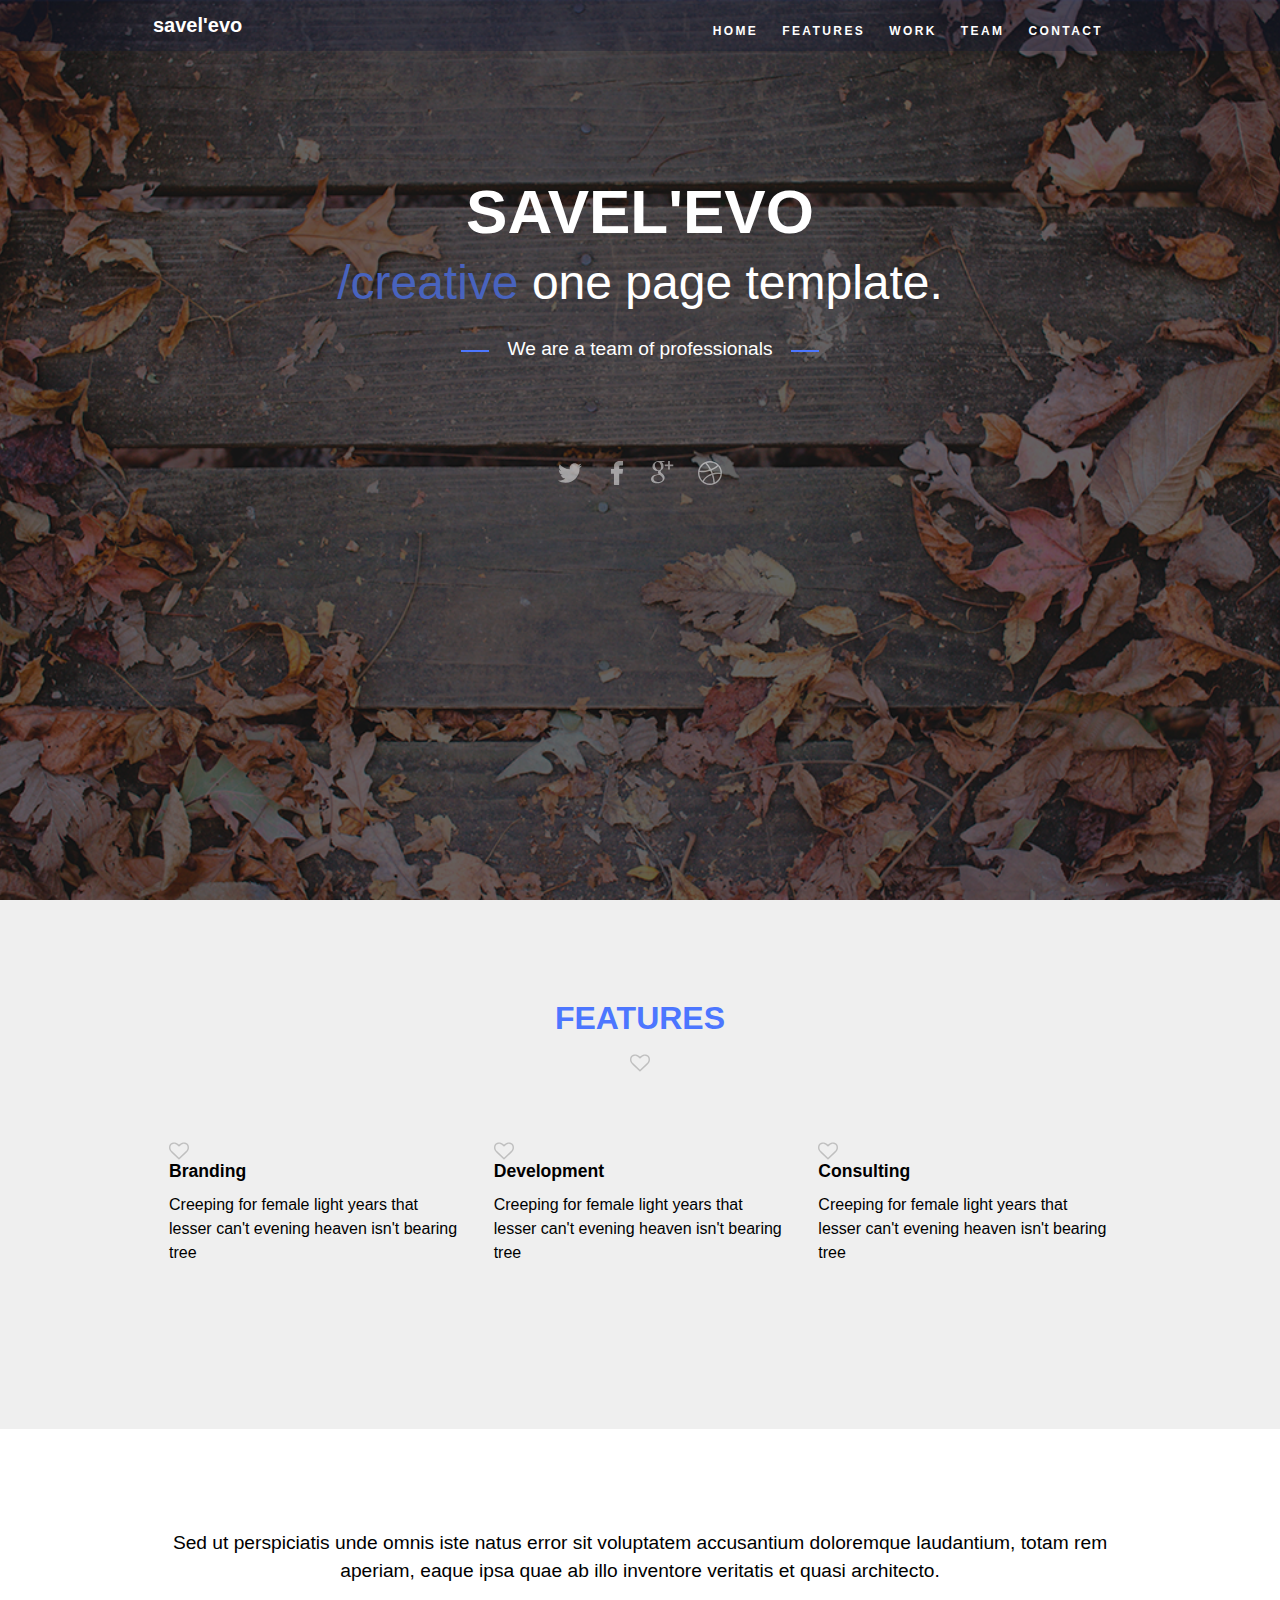
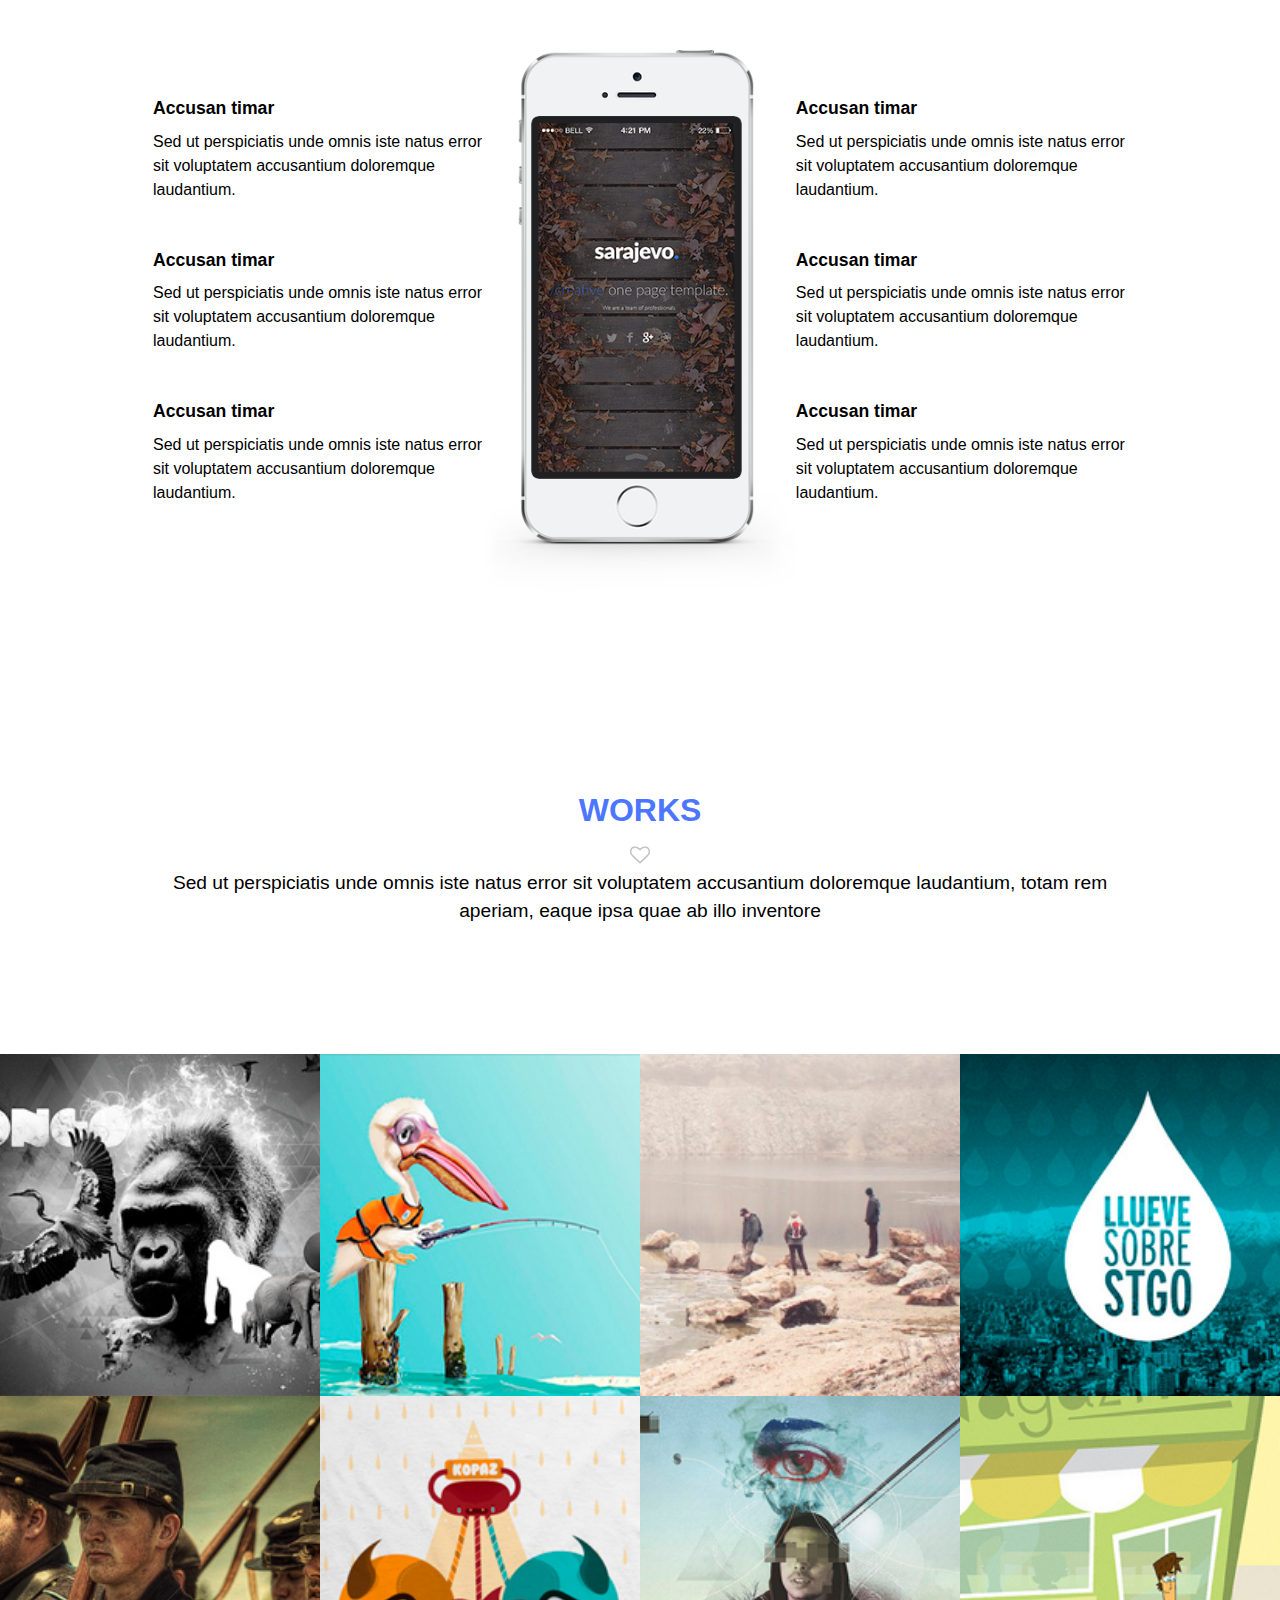
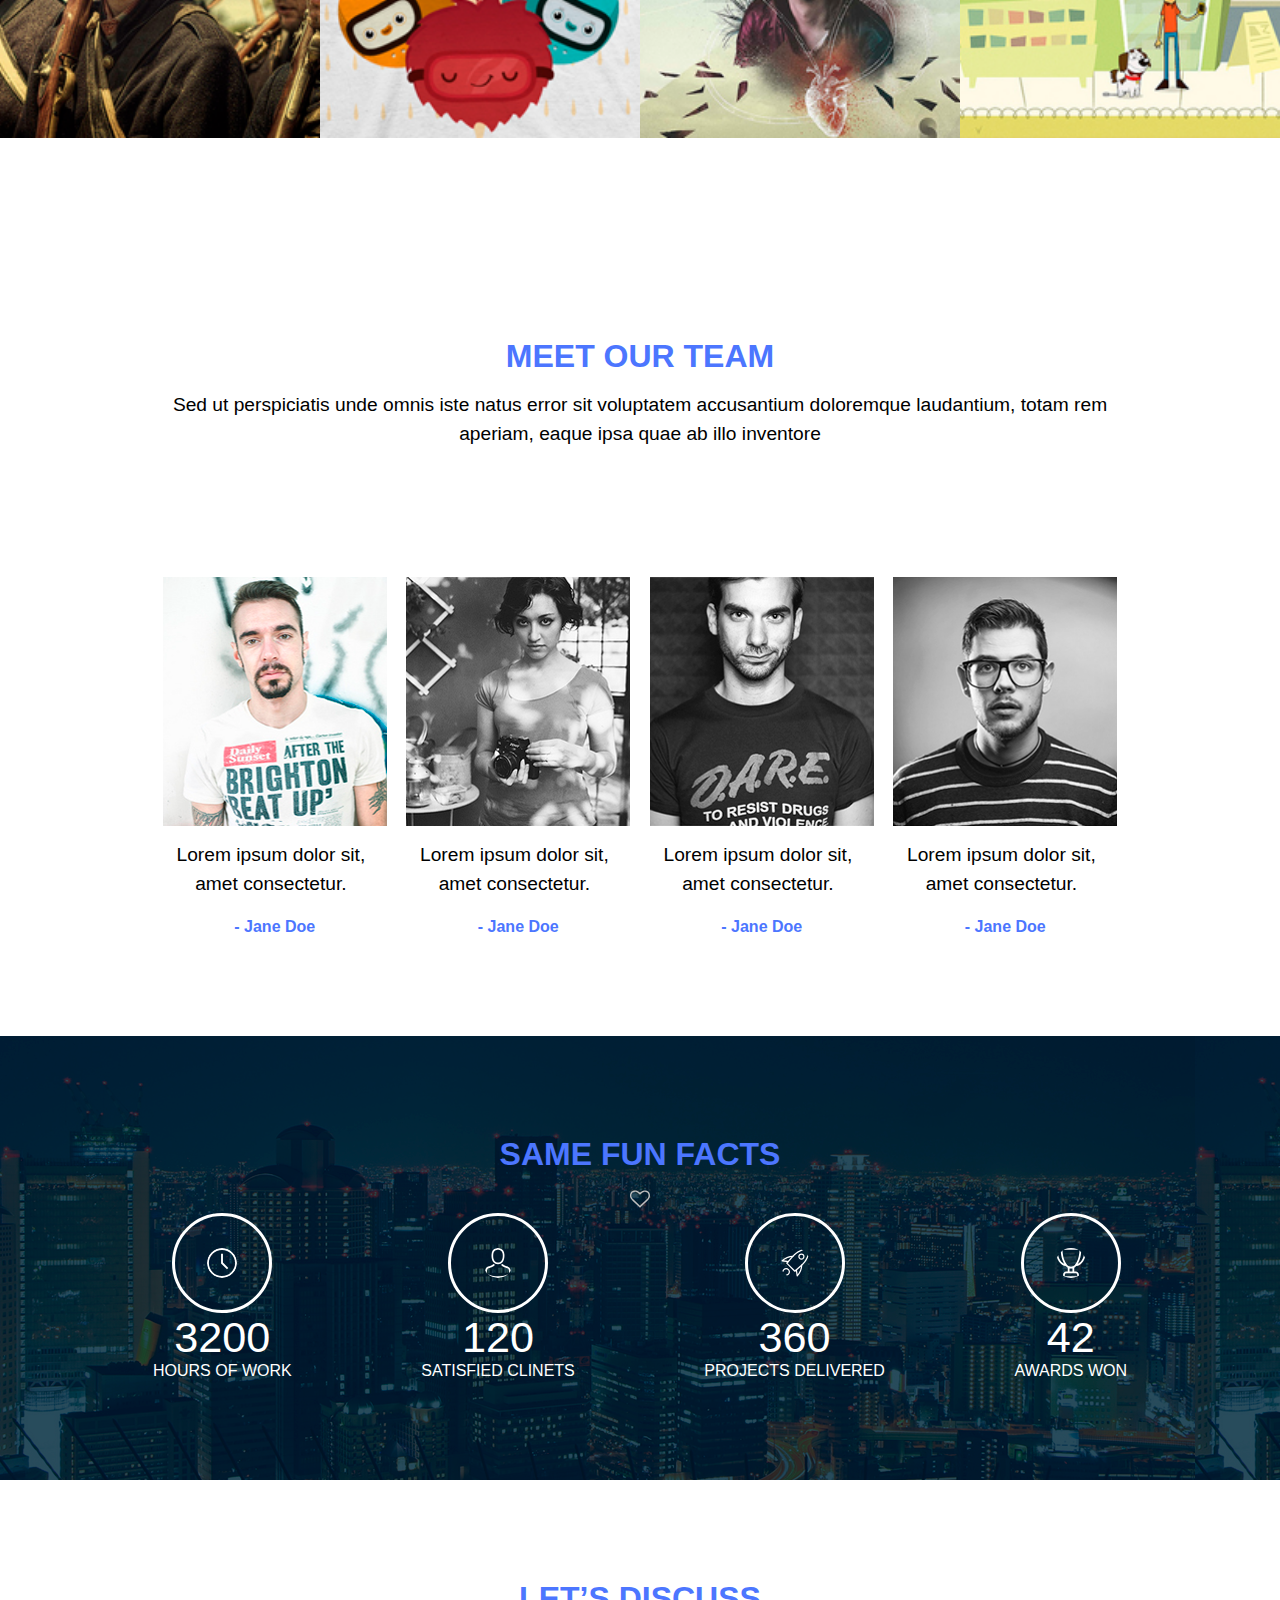
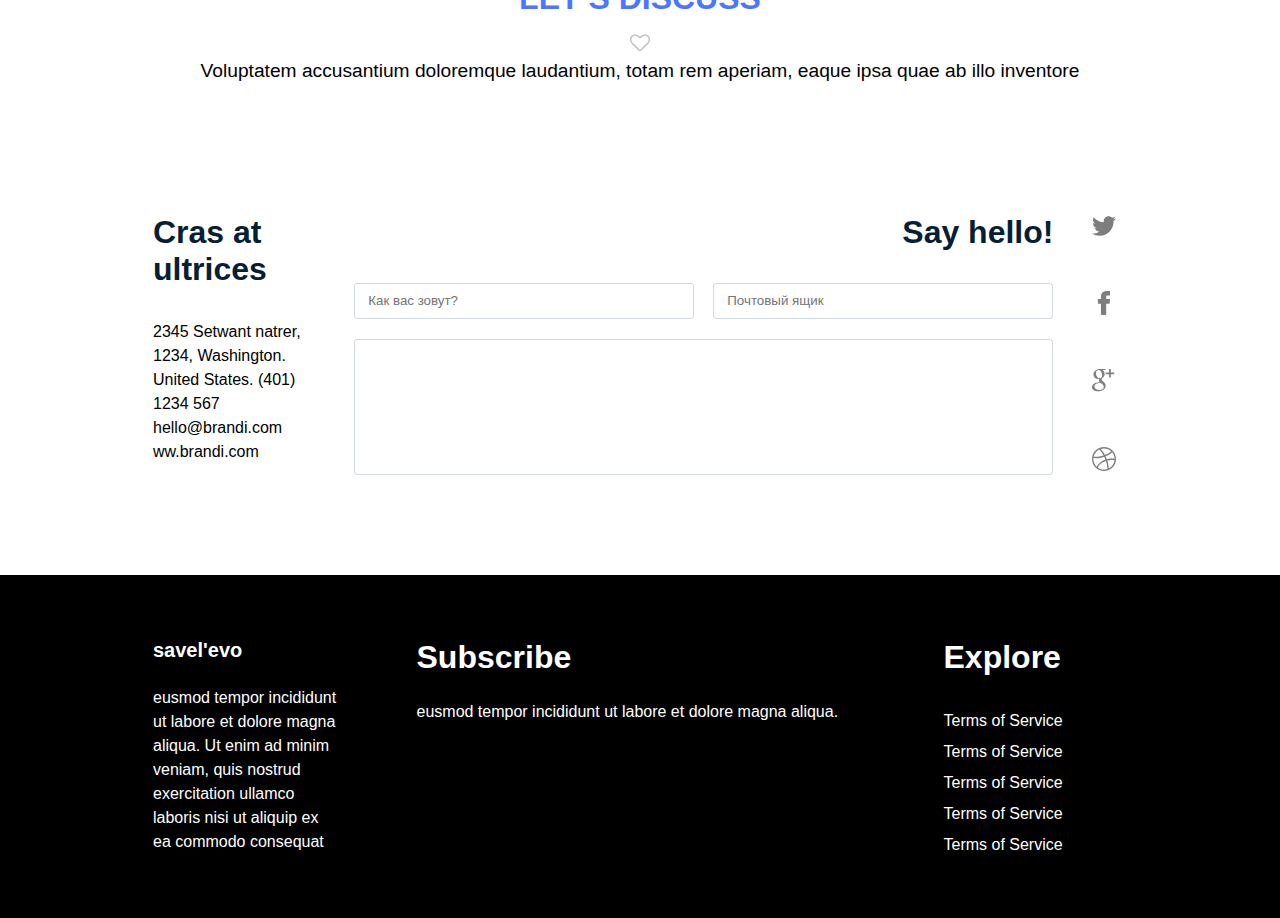
==== commit 3942ac92: "update footer section" ====
--- a/index.html
+++ b/index.html
@@ -647,7 +647,7 @@
 			<footer class="footer grid">
 				<div class="footer-licence a">
 					<div class="logo-box">
-						<span class="logo-box__text">
+						<span class="logo-box__text footer-licence__head">
 							savel'evo
 						</span>
 					</div>
@@ -669,6 +669,8 @@
 				</div>
 			
 				<ul class="footer-explore c">
+					<h1 class="footer-explore__head">Explore</h1>
+			
 					<li class="footer-explore__item">
 						<a class="footer-explore__link" href="#">
 							Terms of Service
--- a/assets/css/style.min.css
+++ b/assets/css/style.min.css
@@ -1 +1 @@
-body{margin:0;padding:0;font-family:myriadpro-bold,sans-serif}@font-face{font-family:myriadpro-bold;src:url(../sass/fonts/myriadpro-bold.ttf) format("truetype");font-style:normal;font-weight:400}*,:after,:before{box-sizing:border-box}h1,h2,h3,h4,ul{margin:0;padding:0}ul{display:-ms-flexbox;display:flex;list-style:none}p{padding:0;margin:0;line-height:1.5em}img{display:block;width:100%;height:auto}.btn{width:50%;color:#fff;text-align:center;background-color:#4c76ff;text-decoration:none;font-size:1.5em;border-radius:20px;padding:.5em;margin-top:1.5em;transition:background-color .14s linear}.btn:hover{background-color:#668aff}.btn-cta{background-color:#00CC80FF;transition:background-color .14s linear}.btn-cta:hover{background-color:#00e690}body::-webkit-scrollbar{width:.5em;background-color:transparent}body::-webkit-scrollbar-thumb{background-color:#4c76ff;border-radius:1em}.grid{width:100%;display:grid;grid-auto-flow:dense;grid-template-columns:repeat(12,1fr);grid-template-rows:repeat(2,38vh)}.grid .slider-list__item{position:relative;background-color:#ccc;overflow:hidden}.grid .slider-list__item img{position:absolute;top:0;left:0;width:100%;height:100%;object-fit:cover}.grid .slider-list__item.a,.grid .slider-list__item.b,.grid .slider-list__item.c,.grid .slider-list__item.d,.grid .slider-list__item.e,.grid .slider-list__item.f,.grid .slider-list__item.j,.grid .slider-list__item.k{grid-column:span 3}@media (max-width:991px){.grid{grid-template-columns:repeat(2,1fr);grid-template-rows:repeat(3,30vh)}.grid .slider-list__item.a,.grid .slider-list__item.b,.grid .slider-list__item.c,.grid .slider-list__item.d,.grid .slider-list__item.e,.grid .slider-list__item.f{grid-column:span 1;grid-row:span 1}}@media (max-width:768px){.grid{grid-template-columns:1fr;grid-template-rows:repeat(6,45vh)}.grid .slider-list__item.a,.grid .slider-list__item.b,.grid .slider-list__item.c,.grid .slider-list__item.d,.grid .slider-list__item.e,.grid .slider-list__item.f{grid-column:span 1;grid-row:span 1}}.page{overflow:hidden}.page-heart{text-align:center}.page-heart__icon{width:20px;height:20px;fill:#bfbfbf}.page__head,.page__subhead{text-align:center}.page__head{font-size:2em;font-weight:700;color:#4c76ff;text-transform:uppercase;padding-bottom:.5em}.page__subhead{font-size:1.2em;padding-bottom:8rem;position:relative}.page__subhead-icon{width:20px;height:20px;fill:#bfbfbf}.page-figure__quote,.page__text{text-align:justify;font-size:1.2em;line-height:1.6em}.page-list__head{font-size:1.1em;font-weight:600;padding-bottom:.6em;text-align:left;width:100%}.page-figure{display:-ms-flexbox;display:flex;-ms-flex-direction:column;flex-direction:column;-ms-flex-align:center;align-items:center;margin:0}.page-figure__img{width:224px}.page-figure__quote{font-size:1.2em;text-align:center;padding:.8em .4em 1em 0;margin:0}.page-figure__caption{color:#4c76ff;font-weight:700}.section-hero{width:100%;height:100vh;background:url(../img/hero/hero_background.jpg);background-position:50%;background-size:cover}.section-features{background-color:#efefef}.section-facts{background-image:url(../img/facts/facts-bg.png)}.section-footer{margin:4rem 0 1rem}.section--padding-vertical{padding:100px 0}.container{margin:0 auto;max-width:974px}.header{display:-ms-flexbox;display:flex;-ms-flex-pack:justify;justify-content:space-between;-ms-flex-align:center;align-items:center;color:red}.header-wrapper{background:rgba(16,22,54,.3)}.navbar{font-size:12px}.navbar__menu{width:35px;height:35px;fill:#fff}.navbar-list{display:-ms-inline-flexbox;display:inline-flex}.navbar-list__item{padding:2em 2em 1.1em 0}.navbar-list__link{color:#fff;font-weight:700;letter-spacing:.2em;text-decoration:none;text-transform:uppercase;position:relative}.navbar-list__link:before{content:"";display:block;width:100%;height:1.3px;background-color:#4c76ff;position:absolute;top:-100%;right:0;opacity:0;transition:opacity .3s ease}.navbar-list__link:hover:before{opacity:1}.logo-box{min-width:256px;display:-ms-flexbox;display:flex;-ms-flex-pack:distribute;justify-content:space-around}.logo-box__text{color:#fff;font-size:20px;font-weight:700;position:relative}#tag{font-size:14px;font-style:italic;color:#814d4d;opacity:.3}.hero{text-align:center;color:#fff;display:-ms-flexbox;display:flex;-ms-flex-direction:column;flex-direction:column;-ms-flex-align:center;align-items:center;padding-top:125px}.hero__head{color:#fff;font-size:62px;padding-bottom:0;margin:0}.hero__subhead{padding-bottom:1rem;font-size:48px}.hero__subhead span{color:#4863be}.hero__text{font-size:1.2rem;position:relative;margin-bottom:10%}.hero__text:before{right:107%}.hero__text:after,.hero__text:before{content:"";display:block;width:28px;height:2px;background-color:#4c76ff;position:absolute;top:50%}.hero__text:after{left:107%}.hero-social{display:-ms-flexbox;display:flex}.hero-social__link{padding:.7rem;opacity:.5;transition:opacity .2s ease}.hero-social__link:hover{opacity:1}.hero-social__icon{width:24px;height:24px;fill:#fff}.features-list__item{display:-ms-flexbox;display:flex;-ms-flex-direction:column;flex-direction:column;-ms-flex-align:left;align-items:left;width:100%;padding:4rem 1rem}.services__subhead{padding-bottom:4rem}.services-content{display:-ms-flexbox;display:flex;-ms-flex-pack:justify;justify-content:space-between}.services-list{-ms-flex-direction:column;flex-direction:column}.services-list__item{padding-top:3rem}.services-image{width:32%}.facts-list{color:#fff;-ms-flex-pack:justify;justify-content:space-between}.facts-list__item{display:-ms-flexbox;display:flex;-ms-flex-direction:column;flex-direction:column;-ms-flex-align:center;align-items:center;text-transform:uppercase}.facts-list__icon{height:100px;width:100px;padding:2rem;fill:#fff;border:solid;border-radius:50%}.facts-list__number-val{font-size:2.7rem}.contacts-address,.contacts-social{display:-ms-flexbox;display:flex;-ms-flex-direction:column;flex-direction:column}.contacts-social{-ms-flex-pack:justify;justify-content:space-between}.contacts-block{display:-ms-flexbox;display:flex}.contacts-address__head{color:#062033;padding-bottom:2rem}.contacts-social__link{padding:.7rem;opacity:.5;transition:opacity .2s ease}.contacts-social__link:hover{opacity:1}.contacts-social__icon{width:24px;height:24px;fill:#000}.form{width:100%;padding:0 1.7rem;display:block}.form__box{text-align:center;display:-ms-flexbox;display:flex;-ms-flex-direction:column;flex-direction:column;-ms-flex-align:center;align-items:center;border:none;margin:0;padding:0}.form__head{color:#062033;text-align:right;padding-bottom:2rem}.form__input,.form__textarea{padding:.8rem;background:#fff;border:1px solid rgba(31,64,111,.2);border-radius:4px}.form__input-box{width:100%;display:-ms-flexbox;display:flex;-ms-flex-pack:justify;justify-content:space-between}.form__input{width:340px;height:36px}.form__textarea{width:699px;height:136px;margin-top:20px;outline:none;resize:none}.form__inputfile{display:none}.form__btn-inputfile{margin:20px 0;cursor:pointer}.form__btn-inputfile:hover{color:#000}.form__btn-inputfile:active{opacity:.7}.form__btn{width:100%}.footer{display:-ms-flexbox;display:flex;-ms-flex-pack:distribute;justify-content:space-around}.footer__address{color:#000;padding:1em 0}.footer-social__item{margin-right:.5em}.footer-social__link{color:#85919b;font-size:.85em}@media screen and (min-width:1000px){.hide-desktop{display:none}}@media (max-width:1000px){.navbar-list{display:none}}@media (max-width:675px){.page__subhead{font-size:1.5em}.btn{width:80%}}+body{margin:0;padding:0;font-family:myriadpro-bold,sans-serif}@font-face{font-family:myriadpro-bold;src:url(../sass/fonts/myriadpro-bold.ttf) format("truetype");font-style:normal;font-weight:400}*,:after,:before{box-sizing:border-box}h1,h2,h3,h4,ul{margin:0;padding:0}ul{display:-ms-flexbox;display:flex;list-style:none}p{padding:0;margin:0;line-height:1.5em}img{display:block;width:100%;height:auto}.btn{width:50%;color:#fff;text-align:center;background-color:#4c76ff;text-decoration:none;font-size:1.5em;border-radius:20px;padding:.5em;margin-top:1.5em;transition:background-color .14s linear}.btn:hover{background-color:#668aff}.btn-cta{background-color:#00CC80FF;transition:background-color .14s linear}.btn-cta:hover{background-color:#00e690}body::-webkit-scrollbar{width:.5em;background-color:transparent}body::-webkit-scrollbar-thumb{background-color:#4c76ff;border-radius:1em}.grid{width:100%;display:grid;grid-auto-flow:dense;grid-template-columns:repeat(12,1fr);grid-template-rows:repeat(2,38vh)}.grid .slider-list__item{position:relative;background-color:#ccc;overflow:hidden}.grid .slider-list__item img{position:absolute;top:0;left:0;width:100%;height:100%;object-fit:cover}.grid .slider-list__item.a,.grid .slider-list__item.b,.grid .slider-list__item.c,.grid .slider-list__item.d,.grid .slider-list__item.e,.grid .slider-list__item.f,.grid .slider-list__item.j,.grid .slider-list__item.k{grid-column:span 3}@media (max-width:991px){.grid{grid-template-columns:repeat(2,1fr);grid-template-rows:repeat(3,30vh)}.grid .slider-list__item.a,.grid .slider-list__item.b,.grid .slider-list__item.c,.grid .slider-list__item.d,.grid .slider-list__item.e,.grid .slider-list__item.f{grid-column:span 1;grid-row:span 1}}@media (max-width:768px){.grid{grid-template-columns:1fr;grid-template-rows:repeat(6,45vh)}.grid .slider-list__item.a,.grid .slider-list__item.b,.grid .slider-list__item.c,.grid .slider-list__item.d,.grid .slider-list__item.e,.grid .slider-list__item.f{grid-column:span 1;grid-row:span 1}}.page{overflow:hidden}.page-heart{text-align:center}.page-heart__icon{width:20px;height:20px;fill:#bfbfbf}.page__head,.page__subhead{text-align:center}.page__head{font-size:2em;font-weight:700;color:#4c76ff;text-transform:uppercase;padding-bottom:.5em}.page__subhead{font-size:1.2em;padding-bottom:8rem;position:relative}.page__subhead-icon{width:20px;height:20px;fill:#bfbfbf}.page-figure__quote,.page__text{text-align:justify;font-size:1.2em;line-height:1.6em}.page-list__head{font-size:1.1em;font-weight:600;padding-bottom:.6em;text-align:left;width:100%}.page-figure{display:-ms-flexbox;display:flex;-ms-flex-direction:column;flex-direction:column;-ms-flex-align:center;align-items:center;margin:0}.page-figure__img{width:224px}.page-figure__quote{font-size:1.2em;text-align:center;padding:.8em .4em 1em 0;margin:0}.page-figure__caption{color:#4c76ff;font-weight:700}.section-hero{width:100%;height:100vh;background:url(../img/hero/hero_background.jpg);background-position:50%;background-size:cover}.section-features{background-color:#efefef}.section-facts{background-image:url(../img/facts/facts-bg.png)}.section-footer{padding:4rem 0;background-color:#000}.section--padding-vertical{padding:100px 0}.container{margin:0 auto;max-width:974px}.header{display:-ms-flexbox;display:flex;-ms-flex-pack:justify;justify-content:space-between;-ms-flex-align:center;align-items:center;color:red}.header-wrapper{background:rgba(16,22,54,.3)}.navbar{font-size:12px}.navbar__menu{width:35px;height:35px;fill:#fff}.navbar-list{display:-ms-inline-flexbox;display:inline-flex}.navbar-list__item{padding:2em 2em 1.1em 0}.navbar-list__link{color:#fff;font-weight:700;letter-spacing:.2em;text-decoration:none;text-transform:uppercase;position:relative}.navbar-list__link:before{content:"";display:block;width:100%;height:1.3px;background-color:#4c76ff;position:absolute;top:-100%;right:0;opacity:0;transition:opacity .3s ease}.navbar-list__link:hover:before{opacity:1}.logo-box{display:-ms-flexbox;display:flex}.logo-box__text{color:#fff;font-size:20px;font-weight:700}.hero{text-align:center;color:#fff;display:-ms-flexbox;display:flex;-ms-flex-direction:column;flex-direction:column;-ms-flex-align:center;align-items:center;padding-top:125px}.hero__head{color:#fff;font-size:62px;padding-bottom:0;margin:0}.hero__subhead{padding-bottom:1rem;font-size:48px}.hero__subhead span{color:#4863be}.hero__text{font-size:1.2rem;position:relative;margin-bottom:10%}.hero__text:before{right:107%}.hero__text:after,.hero__text:before{content:"";display:block;width:28px;height:2px;background-color:#4c76ff;position:absolute;top:50%}.hero__text:after{left:107%}.hero-social{display:-ms-flexbox;display:flex}.hero-social__link{padding:.7rem;opacity:.5;transition:opacity .2s ease}.hero-social__link:hover{opacity:1}.hero-social__icon{width:24px;height:24px;fill:#fff}.features-list__item{display:-ms-flexbox;display:flex;-ms-flex-direction:column;flex-direction:column;-ms-flex-align:left;align-items:left;width:100%;padding:4rem 1rem}.services__subhead{padding-bottom:4rem}.services-content{display:-ms-flexbox;display:flex;-ms-flex-pack:justify;justify-content:space-between}.services-list{-ms-flex-direction:column;flex-direction:column}.services-list__item{padding-top:3rem}.services-image{width:32%}.facts-list{color:#fff;-ms-flex-pack:justify;justify-content:space-between}.facts-list__item{display:-ms-flexbox;display:flex;-ms-flex-direction:column;flex-direction:column;-ms-flex-align:center;align-items:center;text-transform:uppercase}.facts-list__icon{height:100px;width:100px;padding:2rem;fill:#fff;border:solid;border-radius:50%}.facts-list__number-val{font-size:2.7rem}.contacts-address,.contacts-social{display:-ms-flexbox;display:flex;-ms-flex-direction:column;flex-direction:column}.contacts-social{-ms-flex-pack:justify;justify-content:space-between}.contacts-block{display:-ms-flexbox;display:flex}.contacts-address__head{color:#062033;padding-bottom:2rem}.contacts-social__link{padding:.7rem;opacity:.5;transition:opacity .2s ease}.contacts-social__link:hover{opacity:1}.contacts-social__icon{width:24px;height:24px;fill:#000}.form{width:100%;padding:0 1.7rem;display:block}.form__box{text-align:center;display:-ms-flexbox;display:flex;-ms-flex-direction:column;flex-direction:column;-ms-flex-align:center;align-items:center;border:none;margin:0;padding:0}.form__head{color:#062033;text-align:right;padding-bottom:2rem}.form__input,.form__textarea{padding:.8rem;background:#fff;border:1px solid rgba(31,64,111,.2);border-radius:4px}.form__input-box{width:100%;display:-ms-flexbox;display:flex;-ms-flex-pack:justify;justify-content:space-between}.form__input{width:340px;height:36px}.form__textarea{width:699px;height:136px;margin-top:20px;outline:none;resize:none}.form__inputfile{display:none}.form__btn-inputfile{margin:20px 0;cursor:pointer}.form__btn-inputfile:hover{color:#000}.form__btn-inputfile:active{opacity:.7}.form__btn{width:100%}.footer{color:#fff;display:-ms-flexbox;display:flex;-ms-flex-pack:distribute;justify-content:space-around}.footer__address{color:#000;padding:1em 0}.footer-explore__head,.footer-licence__head,.footer-subscribe__head{padding-bottom:1.5rem}.footer-social__item{margin-right:.5em}.footer-social__link{color:#85919b;font-size:.85em}.footer-explore{display:-ms-flexbox;display:flex;-ms-flex-direction:column;flex-direction:column;-ms-flex-pack:justify;justify-content:space-between}.footer-explore__link{color:#fff;text-decoration:none}.footer.grid{width:100%;display:grid;grid-auto-flow:dense;grid-template-columns:repeat(12,1fr);grid-template-rows:none;grid-gap:5rem}.grid .footer-subscribe.b{grid-column:span 6}.grid .footer-explore.c,.grid .footer-licence.a{grid-column:span 3}@media screen and (min-width:1000px){.hide-desktop{display:none}}@media (max-width:1000px){.navbar-list{display:none}}@media (max-width:675px){.page__subhead{font-size:1.5em}.btn{width:80%}}